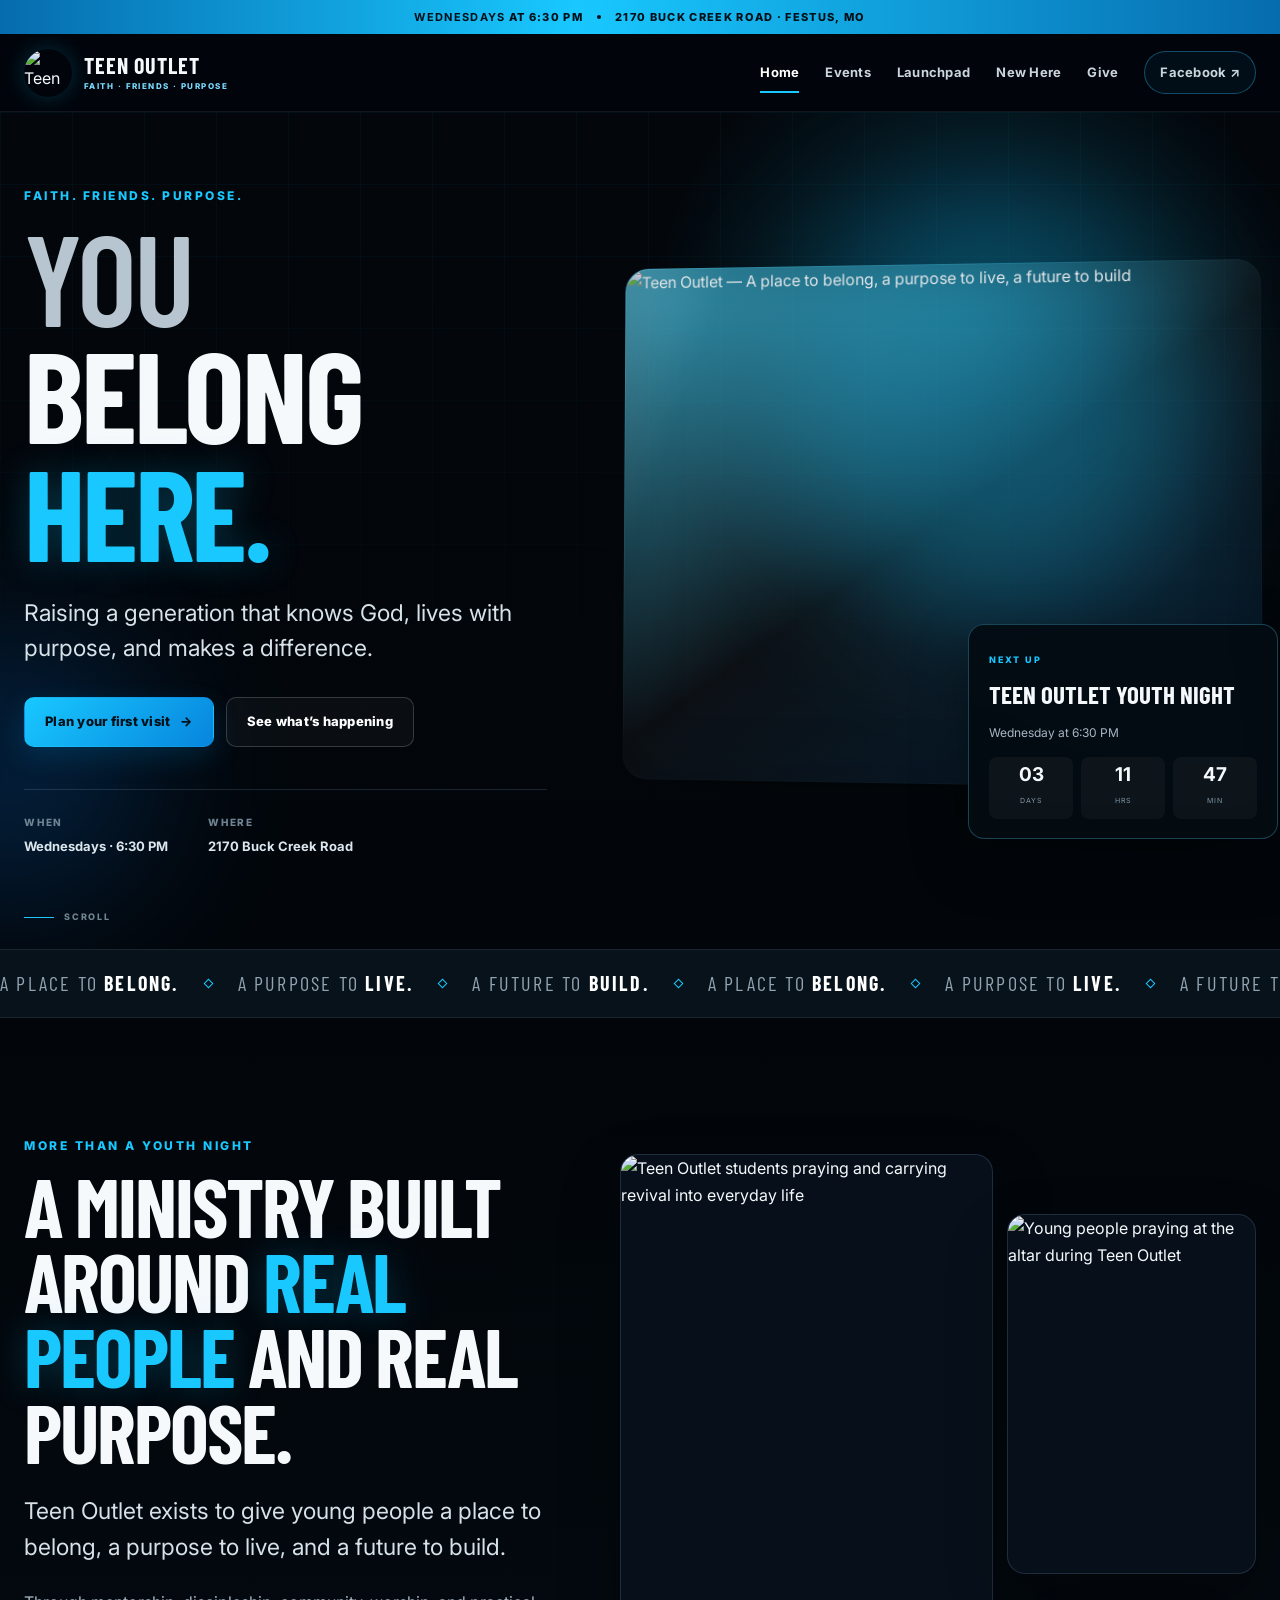
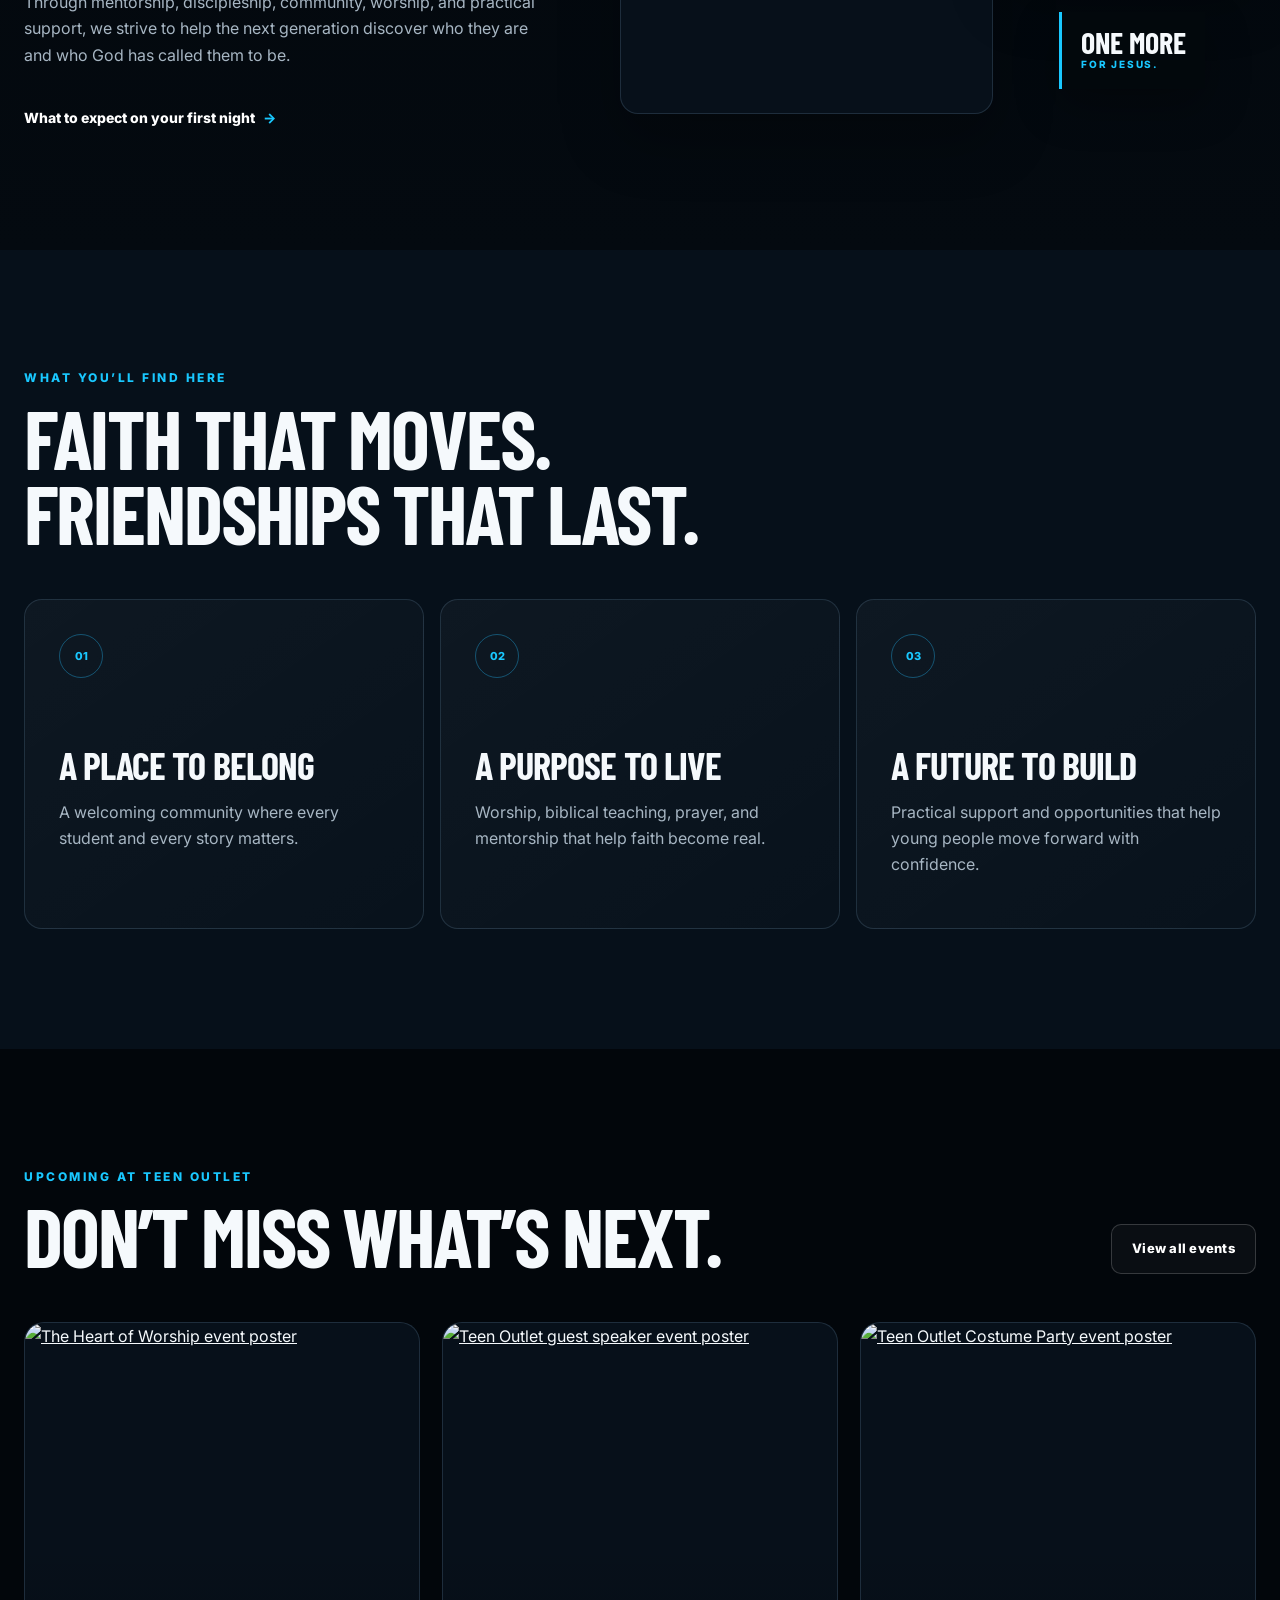
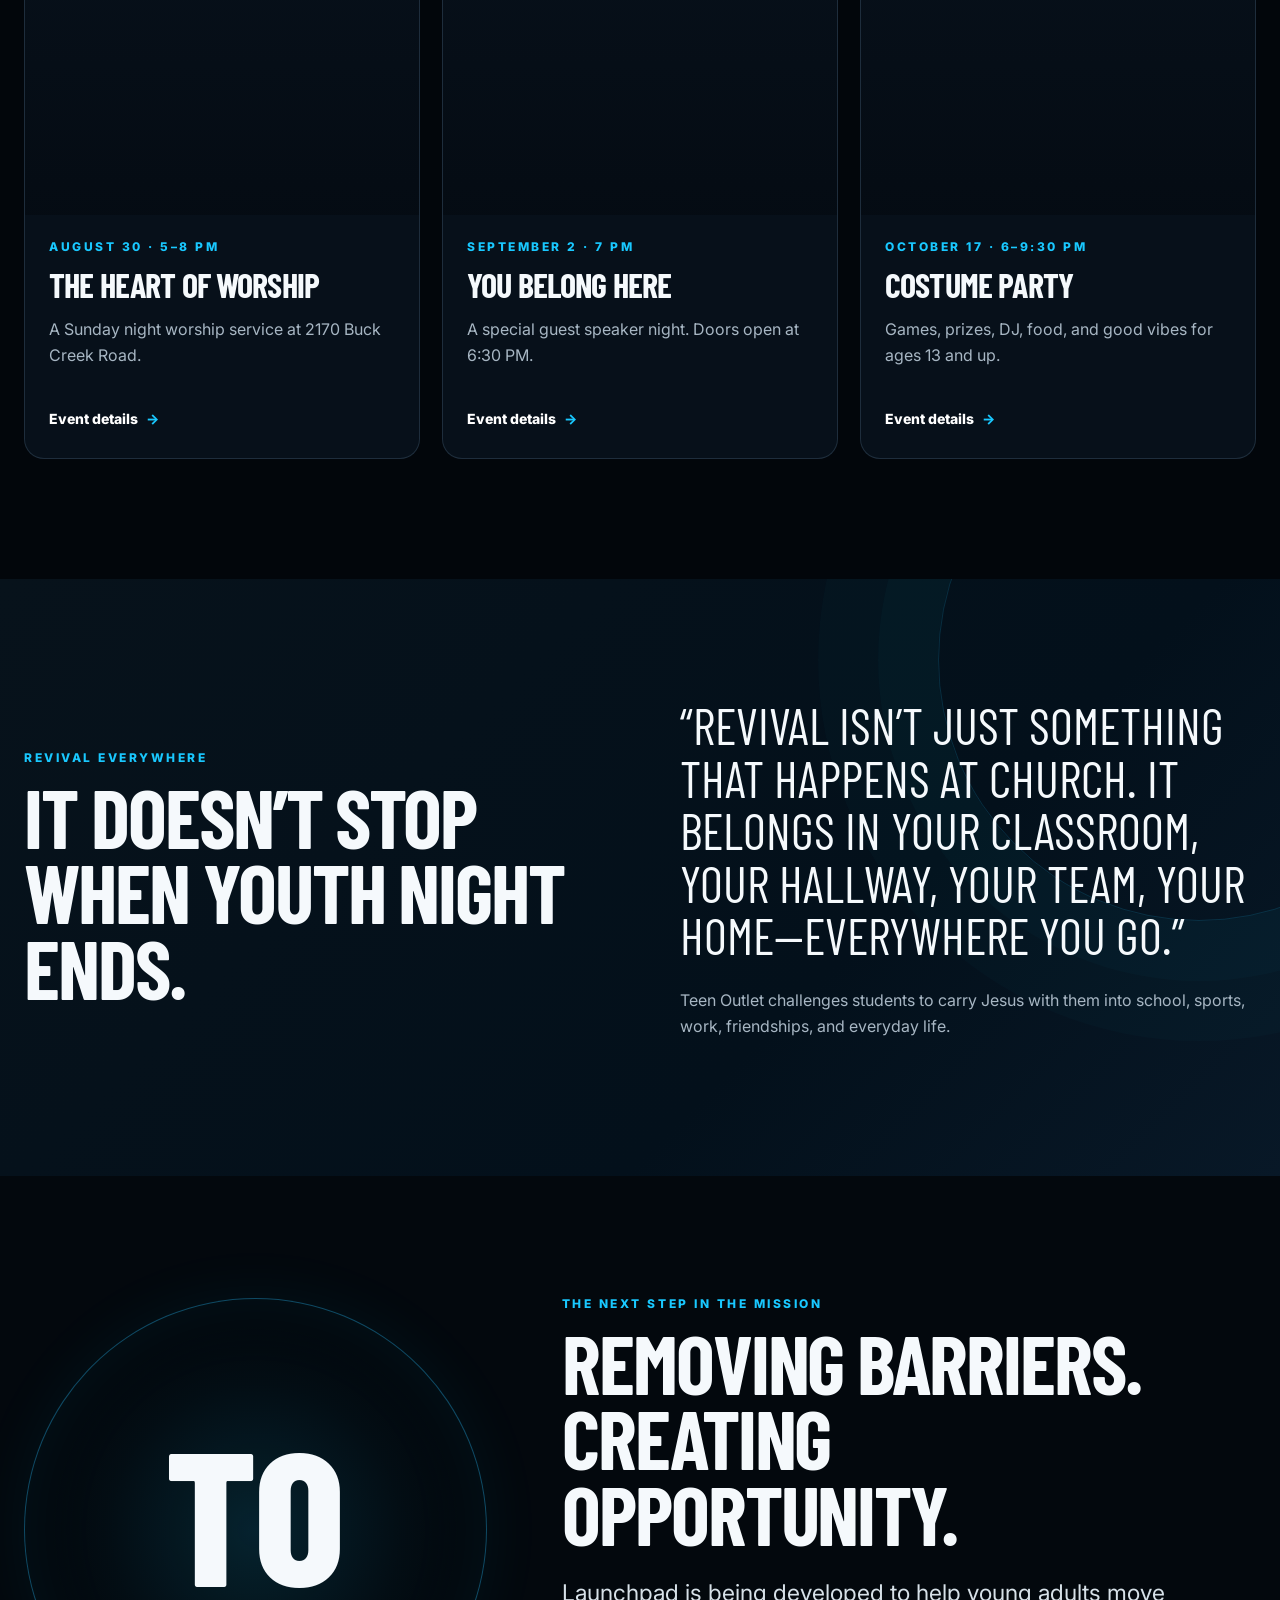
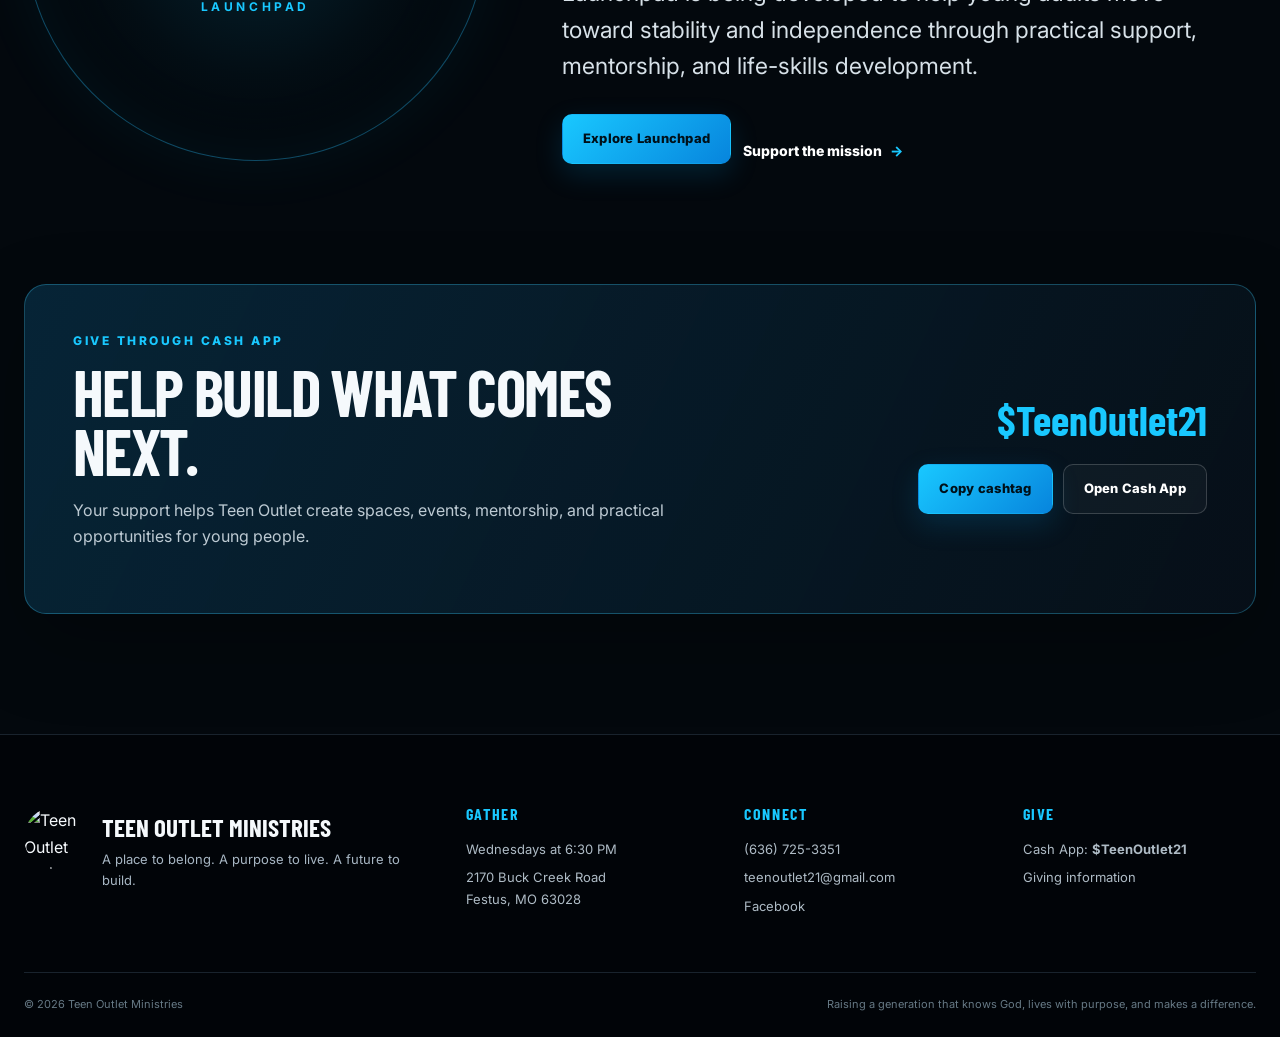
==== index.html @ 56e49ce0 "Add files via upload" ====
<!doctype html>
<html lang="en" class="no-js">
<head>
  <meta charset="utf-8">
  <meta name="viewport" content="width=device-width, initial-scale=1">
  <meta name="theme-color" content="#02060b">
  <meta name="color-scheme" content="dark">
  <meta name="description" content="Teen Outlet Ministries in Festus, Missouri. A place to belong, a purpose to live, and a future to build.">
  <title>Teen Outlet Ministries | Faith. Friends. Purpose.</title>
  <link rel="icon" type="image/png" sizes="32x32" href="assets/icon-32.png">
  <link rel="manifest" href="site.webmanifest">
  <meta property="og:type" content="website">
  <meta property="og:title" content="Teen Outlet Ministries | Faith. Friends. Purpose.">
  <meta property="og:description" content="Teen Outlet Ministries in Festus, Missouri. A place to belong, a purpose to live, and a future to build.">
  <meta property="og:image" content="assets/teen-outlet-brand-banner.jpeg">
  
  <link rel="preconnect" href="https://fonts.googleapis.com">
  <link rel="preconnect" href="https://fonts.gstatic.com" crossorigin>
  <link href="https://fonts.googleapis.com/css2?family=Barlow+Condensed:wght@600;700;800;900&family=Inter:wght@400;500;600;700;800&display=swap" rel="stylesheet">

  <link rel="stylesheet" href="styles.css">
  <script>document.documentElement.classList.remove('no-js');</script>
</head>
<body class="page-home">

<div class="site-loader" aria-hidden="true">
  <div class="loader-mark"><img src="assets/teen-outlet-logo.jpeg" alt=""></div>
  <span>POWERING ON</span>
</div>
<a class="skip-link" href="#main-content">Skip to content</a>
<div class="announcement-bar">
  <div class="announcement-inner">
    <span><strong>WEDNESDAYS</strong> AT 6:30 PM</span>
    <span class="announcement-dot"></span>
    <a href="https://www.google.com/maps/search/?api=1&query=2170+Buck+Creek+Road+Festus+MO+63028" target="_blank" rel="noopener">2170 BUCK CREEK ROAD · FESTUS, MO</a>
  </div>
</div>
<header class="site-header" data-header>
  <a class="brand" href="index.html" aria-label="Teen Outlet home">
    <img src="assets/teen-outlet-logo.jpeg" alt="Teen Outlet TO power-button logo">
    <span class="brand-copy"><strong>TEEN OUTLET</strong><small>FAITH · FRIENDS · PURPOSE</small></span>
  </a>
  <button class="menu-toggle" type="button" aria-expanded="false" aria-controls="site-nav" aria-label="Open menu">
    <span></span><span></span><span></span>
  </button>
  <nav class="site-nav" id="site-nav" aria-label="Primary navigation">
    <a href="index.html" class="active">Home</a><a href="events.html">Events</a><a href="launchpad.html">Launchpad</a><a href="new-here.html">New Here</a><a href="give.html">Give</a>
    <a class="nav-button" href="https://www.facebook.com/profile.php?id=61590344560767" target="_blank" rel="noopener">Facebook <span aria-hidden="true">↗</span></a>
  </nav>
</header>

<main id="main-content">
  <section class="hero hero-home">
    <div class="hero-grid" aria-hidden="true"></div>
    <div class="hero-glow hero-glow-one" aria-hidden="true"></div>
    <div class="hero-glow hero-glow-two" aria-hidden="true"></div>
    <div class="hero-inner container">
      <div class="hero-copy reveal">
        <p class="kicker">FAITH. FRIENDS. PURPOSE.</p>
        <h1><span>YOU</span> BELONG<br><em>HERE.</em></h1>
        <p class="hero-lead">Raising a generation that knows God, lives with purpose, and makes a difference.</p>
        <div class="hero-actions">
          <a class="button button-primary" href="new-here.html">Plan your first visit <span aria-hidden="true">→</span></a>
          <a class="button button-secondary" href="events.html">See what’s happening</a>
        </div>
        <div class="hero-meta">
          <div><span>WHEN</span><strong>Wednesdays · 6:30 PM</strong></div>
          <div><span>WHERE</span><strong>2170 Buck Creek Road</strong></div>
        </div>
      </div>
      <div class="hero-visual reveal reveal-delay-1">
        <div class="hero-poster-wrap">
          <img class="hero-poster" src="assets/teen-outlet-brand-banner.jpeg" alt="Teen Outlet — A place to belong, a purpose to live, a future to build">
          <div class="hero-poster-shine" aria-hidden="true"></div>
        </div>
        <aside class="next-card" data-next-event-card>
          <span class="next-label">NEXT UP</span>
          <strong data-next-event-name>Teen Outlet Youth Night</strong>
          <span data-next-event-date>Wednesday at 6:30 PM</span>
          <div class="countdown" aria-label="Countdown to the next event">
            <div><strong data-countdown-days>00</strong><span>DAYS</span></div>
            <div><strong data-countdown-hours>00</strong><span>HRS</span></div>
            <div><strong data-countdown-minutes>00</strong><span>MIN</span></div>
          </div>
        </aside>
      </div>
    </div>
    <a class="hero-scroll" href="#mission" aria-label="Scroll to the Teen Outlet mission"><span></span>SCROLL</a>
  </section>

  <section class="brand-marquee" aria-label="Teen Outlet vision statement">
    <div class="marquee-track">
      <span>A PLACE TO <strong>BELONG.</strong></span><i></i>
      <span>A PURPOSE TO <strong>LIVE.</strong></span><i></i>
      <span>A FUTURE TO <strong>BUILD.</strong></span><i></i>
      <span>A PLACE TO <strong>BELONG.</strong></span><i></i>
      <span>A PURPOSE TO <strong>LIVE.</strong></span><i></i>
      <span>A FUTURE TO <strong>BUILD.</strong></span><i></i>
    </div>
  </section>

  <section class="section mission-section" id="mission">
    <div class="container mission-grid">
      <div class="section-copy reveal">
        <p class="kicker">MORE THAN A YOUTH NIGHT</p>
        <h2>A ministry built around <em>real people</em> and real purpose.</h2>
        <p class="lead">Teen Outlet exists to give young people a place to belong, a purpose to live, and a future to build.</p>
        <p>Through mentorship, discipleship, community, worship, and practical support, we strive to help the next generation discover who they are and who God has called them to be.</p>
        <a class="text-link" href="new-here.html">What to expect on your first night <span aria-hidden="true">→</span></a>
      </div>
      <div class="mission-media reveal reveal-delay-1">
        <div class="media-card media-card-large"><img src="assets/revival-everywhere.jpg" alt="Teen Outlet students praying and carrying revival into everyday life" loading="lazy"></div>
        <div class="media-card media-card-small"><img src="assets/altar-prayer.jpg" alt="Young people praying at the altar during Teen Outlet" loading="lazy"></div>
        <div class="mission-badge"><strong>ONE MORE</strong><span>FOR JESUS.</span></div>
      </div>
    </div>
  </section>

  <section class="section experience-section">
    <div class="container">
      <div class="section-heading reveal">
        <p class="kicker">WHAT YOU’LL FIND HERE</p>
        <h2>Faith that moves.<br>Friendships that last.</h2>
      </div>
      <div class="experience-grid">
        <article class="feature-card reveal">
          <span class="feature-number">01</span>
          <h3>A place to belong</h3>
          <p>A welcoming community where every student and every story matters.</p>
        </article>
        <article class="feature-card reveal reveal-delay-1">
          <span class="feature-number">02</span>
          <h3>A purpose to live</h3>
          <p>Worship, biblical teaching, prayer, and mentorship that help faith become real.</p>
        </article>
        <article class="feature-card reveal reveal-delay-2">
          <span class="feature-number">03</span>
          <h3>A future to build</h3>
          <p>Practical support and opportunities that help young people move forward with confidence.</p>
        </article>
      </div>
    </div>
  </section>

  <section class="section events-preview-section">
    <div class="container">
      <div class="section-heading section-heading-row reveal">
        <div><p class="kicker">UPCOMING AT TEEN OUTLET</p><h2>Don’t miss what’s next.</h2></div>
        <a class="button button-secondary" href="events.html">View all events</a>
      </div>
      <div class="event-preview-grid">
        <article class="event-tile reveal">
          <a class="event-image" href="events.html#heart-of-worship"><img src="assets/event-heart-of-worship.jpg" alt="The Heart of Worship event poster" loading="lazy"><span class="event-image-overlay"></span></a>
          <div class="event-tile-copy"><p class="kicker">AUGUST 30 · 5–8 PM</p><h3>The Heart of Worship</h3><p>A Sunday night worship service at 2170 Buck Creek Road.</p><a class="text-link" href="events.html#heart-of-worship">Event details <span>→</span></a></div>
        </article>
        <article class="event-tile reveal reveal-delay-1">
          <a class="event-image" href="events.html#guest-speaker-night"><img src="assets/event-guest-speaker.jpg" alt="Teen Outlet guest speaker event poster" loading="lazy"><span class="event-image-overlay"></span></a>
          <div class="event-tile-copy"><p class="kicker">SEPTEMBER 2 · 7 PM</p><h3>You Belong Here</h3><p>A special guest speaker night. Doors open at 6:30 PM.</p><a class="text-link" href="events.html#guest-speaker-night">Event details <span>→</span></a></div>
        </article>
        <article class="event-tile reveal reveal-delay-2">
          <a class="event-image" href="events.html#costume-party"><img src="assets/event-costume-party.jpg" alt="Teen Outlet Costume Party event poster" loading="lazy"><span class="event-image-overlay"></span></a>
          <div class="event-tile-copy"><p class="kicker">OCTOBER 17 · 6–9:30 PM</p><h3>Costume Party</h3><p>Games, prizes, DJ, food, and good vibes for ages 13 and up.</p><a class="text-link" href="events.html#costume-party">Event details <span>→</span></a></div>
        </article>
      </div>
    </div>
  </section>

  <section class="section revival-section">
    <div class="container revival-grid">
      <div class="revival-title reveal"><p class="kicker">REVIVAL EVERYWHERE</p><h2>It doesn’t stop when youth night ends.</h2></div>
      <div class="revival-copy reveal reveal-delay-1">
        <blockquote>“Revival isn’t just something that happens at church. It belongs in your classroom, your hallway, your team, your home—everywhere you go.”</blockquote>
        <p>Teen Outlet challenges students to carry Jesus with them into school, sports, work, friendships, and everyday life.</p>
      </div>
    </div>
  </section>

  <section class="section launchpad-preview">
    <div class="container launchpad-preview-grid">
      <div class="launchpad-mark reveal"><span>TO</span><strong>LAUNCHPAD</strong></div>
      <div class="section-copy reveal reveal-delay-1">
        <p class="kicker">THE NEXT STEP IN THE MISSION</p>
        <h2>Removing barriers.<br>Creating opportunity.</h2>
        <p class="lead">Launchpad is being developed to help young adults move toward stability and independence through practical support, mentorship, and life-skills development.</p>
        <div class="inline-actions"><a class="button button-primary" href="launchpad.html">Explore Launchpad</a><a class="text-link" href="give.html">Support the mission <span>→</span></a></div>
      </div>
    </div>
  </section>

  <section class="section give-callout-section">
    <div class="container give-callout reveal">
      <div><p class="kicker">GIVE THROUGH CASH APP</p><h2>Help build what comes next.</h2><p>Your support helps Teen Outlet create spaces, events, mentorship, and practical opportunities for young people.</p></div>
      <div class="give-callout-action"><strong>$TeenOutlet21</strong><button class="button button-primary" type="button" data-copy-cashtag>Copy cashtag</button><a class="button button-secondary" href="https://cash.app/$TeenOutlet21" target="_blank" rel="noopener">Open Cash App</a></div>
    </div>
  </section>
</main>

<footer class="site-footer">
  <div class="footer-grid">
    <div class="footer-brand">
      <img src="assets/teen-outlet-logo.jpeg" alt="Teen Outlet TO logo">
      <div><strong>Teen Outlet Ministries</strong><span>A place to belong. A purpose to live. A future to build.</span></div>
    </div>
    <div class="footer-column">
      <h2>Gather</h2>
      <p>Wednesdays at 6:30 PM</p>
      <a href="https://www.google.com/maps/search/?api=1&query=2170+Buck+Creek+Road+Festus+MO+63028" target="_blank" rel="noopener">2170 Buck Creek Road<br>Festus, MO 63028</a>
    </div>
    <div class="footer-column">
      <h2>Connect</h2>
      <a href="tel:+16367253351">(636) 725-3351</a>
      <a href="mailto:teenoutlet21@gmail.com">teenoutlet21@gmail.com</a>
      <a href="https://www.facebook.com/profile.php?id=61590344560767" target="_blank" rel="noopener">Facebook</a>
    </div>
    <div class="footer-column">
      <h2>Give</h2>
      <a href="https://cash.app/$TeenOutlet21" target="_blank" rel="noopener">Cash App: <strong>$TeenOutlet21</strong></a>
      <a href="give.html">Giving information</a>
    </div>
  </div>
  <div class="footer-bottom">
    <span>© <span data-current-year>2026</span> Teen Outlet Ministries</span>
    <span>Raising a generation that knows God, lives with purpose, and makes a difference.</span>
  </div>
</footer>
<div class="toast" role="status" aria-live="polite" data-toast></div>
<script src="site-config.js"></script>
<script src="app.js"></script>

</body>
</html>
---- styles.css ----
:root{
  --ink:#02060b;
  --ink-2:#050b12;
  --panel:#09121c;
  --panel-2:#0d1823;
  --line:rgba(147,200,232,.16);
  --line-strong:rgba(38,190,255,.36);
  --text:#f5f9fc;
  --muted:#a7b6c3;
  --blue:#19c8ff;
  --blue-deep:#087bd4;
  --blue-soft:#79dcff;
  --orange:#ff6a16;
  --purple:#b75cff;
  --max:1240px;
  --header-height:78px;
  --shadow:0 30px 90px rgba(0,0,0,.38);
}
*{box-sizing:border-box}
.no-js .site-loader{display:none}
html{scroll-behavior:smooth;background:var(--ink)}
body{margin:0;background:var(--ink);color:var(--text);font-family:"Inter",Segoe UI,Arial,sans-serif;line-height:1.65;overflow-x:hidden}
body:before{content:"";position:fixed;inset:0;z-index:-1;pointer-events:none;opacity:.2;background-image:url("data:image/svg+xml,%3Csvg viewBox='0 0 160 160' xmlns='http://www.w3.org/2000/svg'%3E%3Cfilter id='n'%3E%3CfeTurbulence type='fractalNoise' baseFrequency='.86' numOctaves='3' stitchTiles='stitch'/%3E%3C/filter%3E%3Crect width='100%25' height='100%25' filter='url(%23n)' opacity='.12'/%3E%3C/svg%3E")}
img{display:block;max-width:100%}
a{color:inherit}
button,input,textarea,select{font:inherit}
::selection{background:var(--blue);color:#001018}
.container{width:min(calc(100% - 48px),var(--max));margin-inline:auto}
.skip-link{position:fixed;top:-80px;left:16px;z-index:1000;padding:12px 18px;border-radius:0 0 10px 10px;background:white;color:black;transition:.2s}
.skip-link:focus{top:0}
.site-loader{position:fixed;inset:0;z-index:9999;display:grid;place-content:center;gap:18px;background:#010408;text-align:center;transition:opacity .55s ease,visibility .55s ease}
.site-loader.is-hidden{opacity:0;visibility:hidden}
.loader-mark{width:110px;height:110px;border-radius:50%;padding:10px;position:relative;animation:loaderPulse 1.5s ease-in-out infinite}
.loader-mark:before{content:"";position:absolute;inset:-8px;border:1px solid rgba(25,200,255,.4);border-radius:50%;box-shadow:0 0 40px rgba(25,200,255,.35)}
.loader-mark img{width:100%;height:100%;object-fit:cover;border-radius:50%}
.site-loader>span{font-size:11px;font-weight:800;letter-spacing:.28em;color:#88dfff}
@keyframes loaderPulse{50%{transform:scale(1.04);filter:brightness(1.18)}}
.announcement-bar{position:relative;z-index:120;height:34px;background:linear-gradient(90deg,#066cae,#19c8ff 45%,#066cae);color:#001018;font-size:11px;font-weight:800;letter-spacing:.12em}
.announcement-inner{width:min(calc(100% - 48px),var(--max));height:100%;margin:auto;display:flex;align-items:center;justify-content:center;gap:14px;white-space:nowrap;overflow:hidden}
.announcement-inner a{text-decoration:none}.announcement-dot{width:4px;height:4px;border-radius:50%;background:#001018}
.site-header{position:sticky;top:0;z-index:110;height:var(--header-height);display:flex;align-items:center;justify-content:space-between;padding:0 max(24px,calc((100vw - var(--max))/2));background:rgba(2,6,11,.82);backdrop-filter:blur(18px) saturate(135%);border-bottom:1px solid rgba(255,255,255,.07);transition:background .25s,box-shadow .25s}
.site-header.is-scrolled{background:rgba(2,6,11,.96);box-shadow:0 14px 40px rgba(0,0,0,.25)}
.brand{display:flex;align-items:center;gap:12px;text-decoration:none;min-width:max-content}
.brand img{width:48px;height:48px;border-radius:50%;object-fit:cover;box-shadow:0 0 22px rgba(25,200,255,.22)}
.brand-copy{display:grid;line-height:1.05}.brand-copy strong{font-family:"Barlow Condensed",Impact,sans-serif;font-size:22px;letter-spacing:.045em}.brand-copy small{margin-top:5px;color:var(--blue-soft);font-size:8px;font-weight:800;letter-spacing:.18em}
.site-nav{display:flex;align-items:center;gap:26px}.site-nav>a{position:relative;text-decoration:none;color:#cbd5dc;font-size:13px;font-weight:700;letter-spacing:.02em}.site-nav>a:not(.nav-button):after{content:"";position:absolute;left:0;right:100%;bottom:-10px;height:2px;background:var(--blue);transition:right .25s}.site-nav>a:hover,.site-nav>a.active{color:white}.site-nav>a:hover:after,.site-nav>a.active:after{right:0}
.nav-button{padding:10px 15px;border:1px solid var(--line-strong);border-radius:999px;background:rgba(25,200,255,.05)}
.menu-toggle{display:none;width:46px;height:42px;border:1px solid var(--line);border-radius:10px;background:rgba(255,255,255,.03);padding:10px;cursor:pointer}.menu-toggle span{display:block;height:2px;margin:5px 0;background:white;transition:.25s}
.hero{position:relative;isolation:isolate;overflow:hidden}.hero-home{min-height:calc(100svh - 112px);display:grid;align-items:center;padding:76px 0 92px;background:radial-gradient(circle at 76% 26%,rgba(24,199,255,.16),transparent 28%),linear-gradient(180deg,#03070c 0%,#02060b 100%)}
.hero-grid,.page-hero-grid{position:absolute;inset:0;z-index:-3;background-image:linear-gradient(rgba(25,200,255,.045) 1px,transparent 1px),linear-gradient(90deg,rgba(25,200,255,.045) 1px,transparent 1px);background-size:72px 72px;mask-image:linear-gradient(to bottom,black,transparent 88%)}
.hero-glow{position:absolute;z-index:-2;border-radius:50%;filter:blur(70px);opacity:.34}.hero-glow-one{width:420px;height:420px;right:6%;top:10%;background:#0db7ef}.hero-glow-two{width:280px;height:280px;left:-10%;bottom:5%;background:#074e93}
.hero-inner{display:grid;grid-template-columns:minmax(0,.9fr) minmax(440px,1.1fr);gap:70px;align-items:center}
.kicker{margin:0 0 14px;color:var(--blue);font-size:12px;line-height:1.3;font-weight:800;letter-spacing:.21em;text-transform:uppercase}
h1,h2,h3{font-family:"Barlow Condensed",Impact,sans-serif;text-transform:uppercase;line-height:.92;margin-top:0;letter-spacing:-.025em}
h1{font-size:clamp(76px,10vw,144px);margin-bottom:25px}h1 span{font-weight:600;color:#b7c5d0}h1 em,h2 em{font-style:normal;color:var(--blue);text-shadow:0 0 35px rgba(25,200,255,.25)}
h2{font-size:clamp(50px,6.4vw,88px);margin-bottom:24px}h3{font-size:clamp(26px,3vw,38px);margin-bottom:12px}
.hero-lead{max-width:650px;margin:0;color:#d7e2e9;font-size:clamp(18px,2vw,23px);line-height:1.55}.hero-actions,.inline-actions{display:flex;align-items:center;gap:12px;flex-wrap:wrap;margin-top:30px}
.button{display:inline-flex;align-items:center;justify-content:center;gap:10px;min-height:50px;padding:0 20px;border-radius:10px;border:1px solid transparent;text-decoration:none;font-size:13px;font-weight:800;letter-spacing:.02em;cursor:pointer;transition:transform .2s,border-color .2s,background .2s,box-shadow .2s}.button:hover{transform:translateY(-2px)}.button-primary{background:linear-gradient(135deg,var(--blue),#0785dd);color:#001019;box-shadow:0 10px 28px rgba(0,151,224,.18)}.button-primary:hover{box-shadow:0 14px 34px rgba(0,180,244,.28)}.button-secondary{border-color:rgba(255,255,255,.18);background:rgba(255,255,255,.035);color:white}.button-secondary:hover{border-color:var(--blue);background:rgba(25,200,255,.06)}.button-light{background:white;color:#04101a}.text-link{display:inline-flex;gap:8px;align-items:center;margin-top:22px;text-decoration:none;color:white;font-size:14px;font-weight:800}.text-link span{color:var(--blue);transition:transform .2s}.text-link:hover span{transform:translateX(4px)}
.hero-meta{display:flex;gap:40px;margin-top:42px;padding-top:24px;border-top:1px solid var(--line)}.hero-meta div{display:grid;gap:5px}.hero-meta span{font-size:10px;font-weight:800;letter-spacing:.18em;color:#6f8392}.hero-meta strong{font-size:13px;color:#dce6ed}
.hero-visual{position:relative}.hero-poster-wrap{position:relative;padding:1px;border-radius:24px;background:linear-gradient(145deg,rgba(71,216,255,.7),rgba(255,255,255,.04),rgba(20,134,220,.2));box-shadow:var(--shadow);overflow:hidden;transform:perspective(1100px) rotateY(-4deg) rotateX(1deg)}.hero-poster-wrap:before{content:"";position:absolute;inset:1px;z-index:1;border-radius:23px;box-shadow:inset 0 0 60px rgba(0,0,0,.25);pointer-events:none}.hero-poster{width:100%;aspect-ratio:1.23/1;object-fit:cover;border-radius:23px}.hero-poster-shine{position:absolute;z-index:2;top:-30%;left:-35%;width:35%;height:170%;transform:rotate(20deg);background:linear-gradient(90deg,transparent,rgba(255,255,255,.12),transparent);animation:shine 6.5s ease-in-out infinite}@keyframes shine{0%,35%{left:-35%}70%,100%{left:120%}}
.next-card{position:absolute;right:-22px;bottom:-56px;width:min(310px,75%);padding:19px 20px;border:1px solid rgba(81,215,255,.28);border-radius:16px;background:rgba(4,11,18,.93);backdrop-filter:blur(18px);box-shadow:0 20px 55px rgba(0,0,0,.38)}.next-card>strong{display:block;margin:4px 0 2px;font-family:"Barlow Condensed";font-size:25px;text-transform:uppercase}.next-card>span:not(.next-label){font-size:12px;color:var(--muted)}.next-label{font-size:9px;font-weight:800;letter-spacing:.2em;color:var(--blue)}.countdown{display:grid;grid-template-columns:repeat(3,1fr);gap:8px;margin-top:13px}.countdown div{padding:8px 5px;border-radius:8px;background:rgba(255,255,255,.04);text-align:center}.countdown strong{display:block;font-size:19px;line-height:1}.countdown span{font-size:7px;letter-spacing:.12em;color:#7e94a3}
.hero-scroll{position:absolute;bottom:24px;left:max(24px,calc((100vw - var(--max))/2));display:flex;align-items:center;gap:10px;text-decoration:none;color:#708491;font-size:9px;font-weight:800;letter-spacing:.2em}.hero-scroll span{width:30px;height:1px;background:var(--blue);animation:scrollLine 1.8s ease-in-out infinite}@keyframes scrollLine{50%{width:48px}}
.brand-marquee{overflow:hidden;border-block:1px solid rgba(255,255,255,.08);background:#07121b}.marquee-track{display:flex;width:max-content;align-items:center;gap:26px;padding:17px 0;animation:marquee 28s linear infinite}.marquee-track span{font-family:"Barlow Condensed";font-size:20px;letter-spacing:.11em;color:#91a3b1}.marquee-track strong{color:white}.marquee-track i{width:7px;height:7px;border:1px solid var(--blue);transform:rotate(45deg)}@keyframes marquee{to{transform:translateX(-50%)}}
.section{position:relative;padding:120px 0}.section-copy{max-width:650px}.section-copy>p:not(.kicker),.section-heading>p:not(.kicker){color:var(--muted)}.lead{font-size:clamp(18px,2vw,23px);line-height:1.58;color:#d7e1e8!important}.section-heading{max-width:760px;margin-bottom:48px}.section-heading-row{max-width:none;display:flex;align-items:end;justify-content:space-between;gap:28px}.section-heading-row h2{margin-bottom:0}
.mission-section{background:linear-gradient(180deg,#02060b,#040a10)}.mission-grid{display:grid;grid-template-columns:.9fr 1.1fr;gap:75px;align-items:center}.mission-media{position:relative;display:grid;grid-template-columns:1.2fr .8fr;gap:14px;min-height:560px}.media-card{overflow:hidden;border:1px solid var(--line);border-radius:18px;background:#07101a;box-shadow:0 25px 60px rgba(0,0,0,.28)}.media-card img{width:100%;height:100%;object-fit:cover}.media-card-large{grid-row:1/3}.media-card-small{margin-top:60px;height:360px}.mission-badge{position:absolute;right:8%;bottom:25px;display:grid;padding:17px 19px;border-left:3px solid var(--blue);background:rgba(3,8,13,.9);box-shadow:0 16px 45px rgba(0,0,0,.3)}.mission-badge strong{font-family:"Barlow Condensed";font-size:30px;line-height:.9}.mission-badge span{font-size:10px;font-weight:800;letter-spacing:.18em;color:var(--blue)}
.experience-section{background:#06101a}.experience-grid{display:grid;grid-template-columns:repeat(3,1fr);gap:16px}.feature-card{min-height:310px;padding:34px;border:1px solid var(--line);border-radius:18px;background:linear-gradient(145deg,rgba(255,255,255,.035),rgba(255,255,255,.012));transition:transform .25s,border-color .25s,background .25s}.feature-card:hover{transform:translateY(-7px);border-color:var(--line-strong);background:linear-gradient(145deg,rgba(25,200,255,.08),rgba(255,255,255,.015))}.feature-number{display:inline-grid;place-items:center;width:44px;height:44px;margin-bottom:70px;border:1px solid var(--line-strong);border-radius:50%;color:var(--blue);font-size:11px;font-weight:800}.feature-card p{color:var(--muted)}
.events-preview-section{background:var(--ink)}.event-preview-grid{display:grid;grid-template-columns:repeat(3,1fr);gap:22px}.event-tile{overflow:hidden;border:1px solid var(--line);border-radius:20px;background:#07101a}.event-image{position:relative;display:block;aspect-ratio:4/5;overflow:hidden}.event-image img{width:100%;height:100%;object-fit:cover;transition:transform .6s ease}.event-image-overlay{position:absolute;inset:0;background:linear-gradient(to top,rgba(2,6,11,.45),transparent 55%)}.event-tile:hover .event-image img{transform:scale(1.035)}.event-tile-copy{padding:24px 24px 27px}.event-tile-copy h3{font-size:34px}.event-tile-copy>p:not(.kicker){color:var(--muted)}
.revival-section{overflow:hidden;background:linear-gradient(135deg,#07121b,#03101b 65%,#081827)}.revival-section:after{content:"";position:absolute;width:520px;height:520px;right:-180px;top:-180px;border:1px solid rgba(25,200,255,.16);border-radius:50%;box-shadow:0 0 0 60px rgba(25,200,255,.025),0 0 0 120px rgba(25,200,255,.018)}.revival-grid{position:relative;z-index:1;display:grid;grid-template-columns:1fr 1fr;gap:80px;align-items:center}.revival-title h2{margin:0}.revival-copy blockquote{margin:0 0 25px;font-family:"Barlow Condensed";font-size:clamp(30px,4vw,50px);line-height:1.05;text-transform:uppercase}.revival-copy p{color:var(--muted)}
.launchpad-preview{background:#03080d}.launchpad-preview-grid{display:grid;grid-template-columns:.8fr 1.2fr;gap:75px;align-items:center}.launchpad-mark{aspect-ratio:1;display:grid;place-content:center;text-align:center;border:1px solid var(--line-strong);border-radius:50%;background:radial-gradient(circle,rgba(25,200,255,.14),rgba(25,200,255,.03) 45%,transparent 66%);box-shadow:inset 0 0 80px rgba(25,200,255,.06),0 0 65px rgba(25,200,255,.06)}.launchpad-mark span{font-family:"Barlow Condensed";font-size:clamp(90px,15vw,190px);font-weight:800;line-height:.72}.launchpad-mark strong{margin-top:18px;font-size:12px;letter-spacing:.3em;color:var(--blue)}
.give-callout-section{padding-top:0;background:#03080d}.give-callout{display:grid;grid-template-columns:1.2fr .8fr;gap:40px;align-items:center;padding:48px;border:1px solid rgba(60,209,255,.3);border-radius:22px;background:linear-gradient(115deg,rgba(12,76,112,.42),rgba(7,16,25,.92));box-shadow:0 30px 80px rgba(0,0,0,.25)}.give-callout h2{font-size:clamp(45px,5vw,72px);margin-bottom:15px}.give-callout p:not(.kicker){color:#bdcad3}.give-callout-action{display:flex;flex-wrap:wrap;justify-content:flex-end;gap:10px}.give-callout-action>strong{width:100%;text-align:right;font-family:"Barlow Condensed";font-size:42px;color:var(--blue)}
.site-footer{padding:72px max(24px,calc((100vw - var(--max))/2)) 24px;border-top:1px solid var(--line);background:#010408}.footer-grid{display:grid;grid-template-columns:1.7fr repeat(3,1fr);gap:45px}.footer-brand{display:flex;align-items:flex-start;gap:16px}.footer-brand img{width:62px;height:62px;border-radius:50%}.footer-brand div{display:grid}.footer-brand strong{font-family:"Barlow Condensed";font-size:25px;text-transform:uppercase}.footer-brand span{max-width:300px;color:var(--muted);font-size:13px}.footer-column{display:grid;align-content:start;gap:7px}.footer-column h2{margin:0 0 10px;font-size:16px;letter-spacing:.1em;color:var(--blue)}.footer-column p,.footer-column a{margin:0;color:#aebbc5;text-decoration:none;font-size:13px}.footer-column a:hover{color:white}.footer-bottom{display:flex;justify-content:space-between;gap:25px;margin-top:55px;padding-top:22px;border-top:1px solid var(--line);color:#667985;font-size:11px}
.toast{position:fixed;right:24px;bottom:24px;z-index:500;padding:13px 17px;border:1px solid var(--line-strong);border-radius:10px;background:#07131d;color:white;font-size:13px;box-shadow:0 18px 45px rgba(0,0,0,.4);opacity:0;transform:translateY(15px);pointer-events:none;transition:.25s}.toast.is-visible{opacity:1;transform:none}
.reveal{opacity:0;transform:translateY(28px);transition:opacity .75s ease,transform .75s ease}.reveal.is-visible{opacity:1;transform:none}.reveal-delay-1{transition-delay:.12s}.reveal-delay-2{transition-delay:.24s}
.page-hero{position:relative;overflow:hidden;min-height:570px;display:grid;align-items:end;padding:130px 0 75px;background:radial-gradient(circle at 75% 20%,rgba(25,200,255,.18),transparent 30%),linear-gradient(180deg,#03101a,#02060b)}.page-hero:after{content:"";position:absolute;inset:auto -10% -75% 35%;height:120%;border:1px solid rgba(25,200,255,.12);border-radius:50%;box-shadow:0 0 0 80px rgba(25,200,255,.018),0 0 0 160px rgba(25,200,255,.012)}.page-hero-inner{position:relative;z-index:2}.page-hero h1{margin:0;font-size:clamp(88px,13vw,176px)}.page-hero p:not(.kicker){max-width:650px;font-size:20px;color:#c4d0d8}.page-hero-events{background:radial-gradient(circle at 72% 20%,rgba(173,72,255,.15),transparent 28%),linear-gradient(180deg,#06101a,#02060b)}.page-hero-launchpad{background:radial-gradient(circle at 74% 18%,rgba(25,200,255,.2),transparent 30%),linear-gradient(180deg,#04111b,#02060b)}.page-hero-new{background:radial-gradient(circle at 76% 20%,rgba(25,200,255,.17),transparent 30%),linear-gradient(180deg,#06101a,#02060b)}.page-hero-give{background:radial-gradient(circle at 78% 18%,rgba(0,230,70,.13),transparent 27%),linear-gradient(180deg,#06100d,#02060b)}
.event-list-section{background:#03080d}.event-list{display:grid;gap:110px}.event-detail{display:grid;grid-template-columns:minmax(320px,.8fr) minmax(0,1.2fr);gap:70px;align-items:center;scroll-margin-top:120px}.event-detail-reverse .event-detail-media{order:2}.event-detail-media{overflow:hidden;border:1px solid var(--line);border-radius:22px;background:#0a1118;box-shadow:var(--shadow)}.event-detail-media img{width:100%;height:auto;object-fit:contain}.event-detail-copy .lead{max-width:630px}.event-facts{display:grid;grid-template-columns:repeat(2,minmax(0,1fr));margin:32px 0 0;border-top:1px solid var(--line)}.event-facts div{padding:18px 12px 18px 0;border-bottom:1px solid var(--line)}.event-facts dt{font-size:10px;font-weight:800;letter-spacing:.16em;text-transform:uppercase;color:#668293}.event-facts dd{margin:5px 0 0;color:#e4ebf0;font-size:14px}.weekly-section{background:#07111a}.weekly-card{display:grid;grid-template-columns:auto 1fr auto;gap:45px;align-items:center;padding:48px;border:1px solid var(--line-strong);border-radius:22px;background:linear-gradient(135deg,rgba(25,200,255,.08),rgba(255,255,255,.015))}.weekly-time{display:flex;align-items:end;color:var(--blue)}.weekly-time strong{font-family:"Barlow Condensed";font-size:100px;line-height:.7}.weekly-time span{margin-left:8px;font-size:22px;font-weight:800}.weekly-card h2{font-size:55px;margin-bottom:12px}.weekly-card p{margin:0;color:var(--muted)}.weekly-actions{display:grid;gap:10px}.social-reminder-section{padding:45px 0}.social-reminder{display:flex;justify-content:space-between;align-items:center;gap:25px}.social-reminder p{color:var(--muted)}
.launch-intro-section{background:#03080d}.launch-intro-grid{display:grid;grid-template-columns:1fr 1fr;gap:80px}.pathways-section{background:#07111a}.pathways-grid{display:grid;grid-template-columns:repeat(3,1fr);gap:16px}.pathway-card{min-height:280px;padding:30px;border:1px solid var(--line);border-radius:17px;background:rgba(255,255,255,.02)}.pathway-card>span{display:block;margin-bottom:60px;color:var(--blue);font-size:11px;font-weight:800;letter-spacing:.16em}.pathway-card p{color:var(--muted)}.launch-quote-section{background:#02060b}.launch-quote{max-width:950px;text-align:center}.launch-quote-mark{display:block;color:var(--blue);font-family:serif;font-size:90px;line-height:.5}.launch-quote blockquote{margin:30px 0;font-family:"Barlow Condensed";font-size:clamp(40px,6vw,72px);line-height:1;text-transform:uppercase}.launch-quote p{color:var(--blue);font-size:12px;font-weight:800;letter-spacing:.19em;text-transform:uppercase}.launch-actions-section{background:#03080d}.launch-actions-grid{display:grid;grid-template-columns:1fr 1fr;gap:20px}.action-panel{min-height:430px;padding:45px;border:1px solid var(--line);border-radius:22px;background:#08121b;display:flex;flex-direction:column;align-items:flex-start;justify-content:end}.action-panel p:not(.kicker){color:var(--muted)}.action-panel .button{margin-top:20px}.action-panel-blue{background:linear-gradient(145deg,#0a78bd,#17c4f5);color:#001017}.action-panel-blue .kicker{color:#00283a}.action-panel-blue p:not(.kicker){color:#063345}
.first-visit-section{background:#03080d}.first-visit-grid{display:grid;grid-template-columns:.9fr 1.1fr;gap:80px;align-items:start}.visit-timeline{display:grid}.timeline-item{display:grid;grid-template-columns:64px 1fr;gap:18px;padding:25px 0;border-bottom:1px solid var(--line)}.timeline-item>span{display:grid;place-items:center;width:48px;height:48px;border:1px solid var(--line-strong);border-radius:50%;color:var(--blue);font-size:11px;font-weight:800}.timeline-item h3{font-size:30px;margin-bottom:6px}.timeline-item p{margin:0;color:var(--muted)}.faq-section{background:#07111a}.faq-list{border-top:1px solid var(--line)}.faq-item{border-bottom:1px solid var(--line)}.faq-item summary{display:flex;align-items:center;justify-content:space-between;gap:20px;padding:24px 0;cursor:pointer;list-style:none;font-family:"Barlow Condensed";font-size:27px;text-transform:uppercase}.faq-item summary::-webkit-details-marker{display:none}.faq-item summary span{color:var(--blue);font-family:"Inter";font-size:25px;transition:transform .2s}.faq-item[open] summary span{transform:rotate(45deg)}.faq-item p{max-width:750px;margin:0;padding:0 0 25px;color:var(--muted)}.contact-card-section{background:#03080d}.contact-card{display:grid;grid-template-columns:1.2fr .8fr;gap:50px;align-items:center;padding:48px;border:1px solid var(--line-strong);border-radius:22px;background:linear-gradient(135deg,rgba(25,200,255,.08),rgba(255,255,255,.02))}.contact-card h2{font-size:65px}.contact-card p:not(.kicker){color:var(--muted)}.contact-buttons{display:grid;gap:11px}
.giving-section{background:#03080d}.giving-grid{display:grid;grid-template-columns:1.1fr .9fr;gap:80px;align-items:center}.cashtag-card{display:flex;align-items:center;gap:16px;margin:32px 0;padding:20px;border:1px solid var(--line-strong);border-radius:14px;background:#07131c}.cashtag-card span{font-size:9px;font-weight:800;letter-spacing:.17em;color:#718794}.cashtag-card strong{font-family:"Barlow Condensed";font-size:38px;color:var(--blue)}.cashtag-card button{margin-left:auto;border:0;border-radius:8px;background:rgba(25,200,255,.12);color:white;padding:9px 12px;cursor:pointer}.giving-note{font-size:12px;color:#788b98}.qr-panel{padding:34px;border:1px solid var(--line);border-radius:24px;background:linear-gradient(145deg,#0a151f,#050a10);text-align:center;box-shadow:var(--shadow)}.qr-frame{padding:18px;border-radius:18px;background:white}.qr-frame img{width:100%;border-radius:10px}.qr-panel p{margin:18px 0 0;color:var(--muted);font-size:13px}.impact-section{background:#07111a}.impact-grid{display:grid;grid-template-columns:repeat(3,1fr);gap:16px}.impact-card{min-height:300px;padding:32px;border:1px solid var(--line);border-radius:18px;background:rgba(255,255,255,.02)}.impact-card>span{display:block;margin-bottom:70px;color:var(--blue);font-weight:800}.impact-card p{color:var(--muted)}.giving-contact-section{background:#03080d}.giving-contact{display:flex;align-items:center;justify-content:space-between;gap:40px;padding:45px;border:1px solid var(--line-strong);border-radius:20px}.giving-contact h2{font-size:60px}.giving-contact p:not(.kicker){max-width:750px;color:var(--muted)}
.not-found-main{min-height:80vh;display:grid;place-items:center;padding:90px 24px}.not-found-card{max-width:850px;text-align:center}.not-found-card img{width:150px;height:150px;margin:0 auto 35px;border-radius:50%;box-shadow:0 0 55px rgba(25,200,255,.2)}.not-found-card h1{font-size:clamp(70px,10vw,130px)}
@media (max-width:1050px){
  .site-nav{gap:17px}.hero-inner{grid-template-columns:1fr;gap:65px}.hero-copy{max-width:850px}.hero-visual{max-width:850px}.next-card{right:20px}.mission-grid,.launchpad-preview-grid,.launch-intro-grid,.first-visit-grid,.giving-grid{grid-template-columns:1fr}.mission-media{max-width:850px}.experience-grid,.event-preview-grid,.pathways-grid,.impact-grid{grid-template-columns:repeat(2,1fr)}.event-detail{grid-template-columns:.85fr 1.15fr;gap:45px}.weekly-card{grid-template-columns:auto 1fr}.weekly-actions{grid-column:1/-1;grid-template-columns:repeat(2,1fr)}.give-callout,.contact-card{grid-template-columns:1fr}.give-callout-action{justify-content:flex-start}.give-callout-action>strong{text-align:left}.footer-grid{grid-template-columns:1.5fr 1fr 1fr}.footer-grid>.footer-column:last-child{grid-column:2/4}.launchpad-mark{max-width:600px;margin:auto;width:100%}
}
@media (max-width:780px){
  :root{--header-height:70px}.container{width:min(calc(100% - 32px),var(--max))}.announcement-bar{height:30px}.announcement-inner{justify-content:flex-start;width:calc(100% - 28px);overflow:auto}.announcement-inner::-webkit-scrollbar{display:none}.site-header{padding:0 16px}.brand img{width:43px;height:43px}.brand-copy strong{font-size:20px}.brand-copy small{display:none}.menu-toggle{display:block}.site-nav{position:fixed;top:100px;left:16px;right:16px;display:grid;gap:0;padding:16px;border:1px solid var(--line);border-radius:16px;background:rgba(3,8,13,.98);box-shadow:0 30px 70px rgba(0,0,0,.5);opacity:0;visibility:hidden;transform:translateY(-12px);transition:.25s}.site-nav.is-open{opacity:1;visibility:visible;transform:none}.site-nav>a{padding:14px 10px;border-bottom:1px solid var(--line)}.site-nav>a:after{display:none}.site-nav .nav-button{margin-top:8px;border:1px solid var(--line-strong);text-align:center}.menu-toggle[aria-expanded="true"] span:nth-child(1){transform:translateY(7px) rotate(45deg)}.menu-toggle[aria-expanded="true"] span:nth-child(2){opacity:0}.menu-toggle[aria-expanded="true"] span:nth-child(3){transform:translateY(-7px) rotate(-45deg)}
  .hero-home{min-height:auto;padding:75px 0 105px}.hero-inner{gap:55px}.hero-meta{display:grid;gap:15px}.hero-poster-wrap{transform:none;border-radius:18px}.hero-poster{border-radius:17px}.next-card{right:10px;bottom:-70px;width:calc(100% - 20px)}.hero-scroll{display:none}.section{padding:85px 0}.mission-grid,.revival-grid,.launchpad-preview-grid,.launch-actions-grid,.first-visit-grid,.giving-grid{gap:45px}.mission-media{min-height:470px}.media-card-small{height:300px}.experience-grid,.event-preview-grid,.pathways-grid,.impact-grid,.launch-actions-grid{grid-template-columns:1fr}.feature-card{min-height:260px}.feature-number,.pathway-card>span,.impact-card>span{margin-bottom:45px}.section-heading-row{display:grid;align-items:start}.event-detail,.event-detail-reverse{grid-template-columns:1fr;gap:35px}.event-detail-reverse .event-detail-media{order:0}.event-detail-media{max-width:520px}.event-facts{grid-template-columns:1fr 1fr}.weekly-card{grid-template-columns:1fr;gap:28px}.weekly-time strong{font-size:90px}.weekly-actions{grid-column:auto}.social-reminder,.giving-contact{display:grid}.launch-intro-grid{grid-template-columns:1fr}.page-hero{min-height:500px;padding:105px 0 55px}.footer-grid{grid-template-columns:1fr 1fr}.footer-brand{grid-column:1/-1}.footer-grid>.footer-column:last-child{grid-column:auto}.footer-bottom{display:grid}.give-callout,.contact-card{padding:34px}.giving-contact{padding:35px}.qr-panel{max-width:560px}
}
@media (max-width:520px){
  .hero-home h1{font-size:72px}.hero-actions .button{width:100%}.hero-meta{margin-top:30px}.hero-poster{aspect-ratio:1/1}.next-card{position:relative;right:auto;bottom:auto;width:100%;margin-top:14px}.brand-marquee .marquee-track{padding:14px 0}.mission-media{grid-template-columns:1fr;min-height:auto}.media-card-large{height:420px;grid-row:auto}.media-card-small{height:330px;margin:0}.mission-badge{right:10px;bottom:16px}.section{padding:72px 0}.event-facts{grid-template-columns:1fr}.weekly-actions{grid-template-columns:1fr}.give-callout-action .button{width:100%}.launchpad-mark{border-radius:24px;aspect-ratio:1.1}.page-hero h1{font-size:76px}.footer-grid{grid-template-columns:1fr}.footer-brand{grid-column:auto}.footer-grid>.footer-column:last-child{grid-column:auto}.cashtag-card{align-items:flex-start;flex-wrap:wrap}.cashtag-card strong{width:100%}.cashtag-card button{margin-left:0}.contact-card h2,.giving-contact h2{font-size:50px}
}
@media (prefers-reduced-motion:reduce){*{scroll-behavior:auto!important;animation:none!important;transition-duration:.01ms!important}.reveal{opacity:1;transform:none}.site-loader{display:none}}

@media print{.site-loader,.announcement-bar,.site-header,.hero-scroll{display:none!important}.reveal{opacity:1!important;transform:none!important}.hero-home{min-height:auto}.section{break-inside:avoid}}
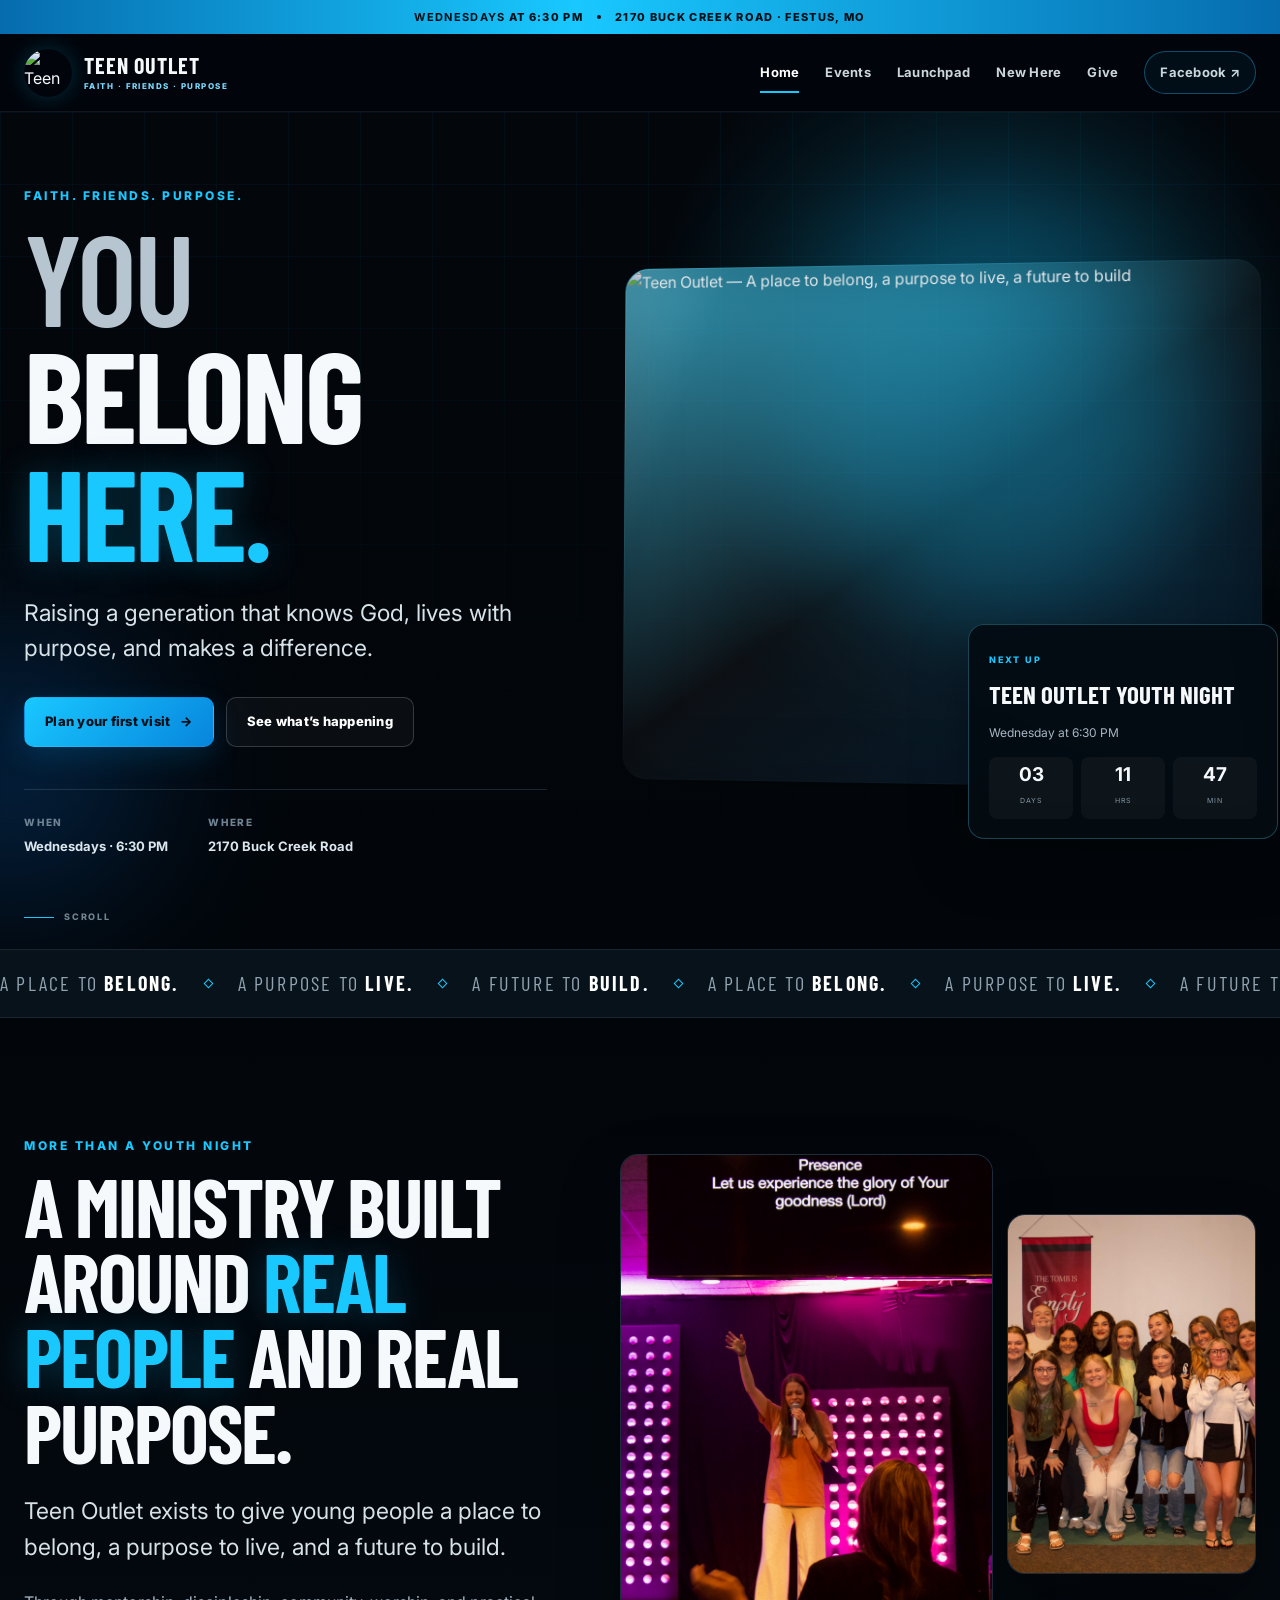
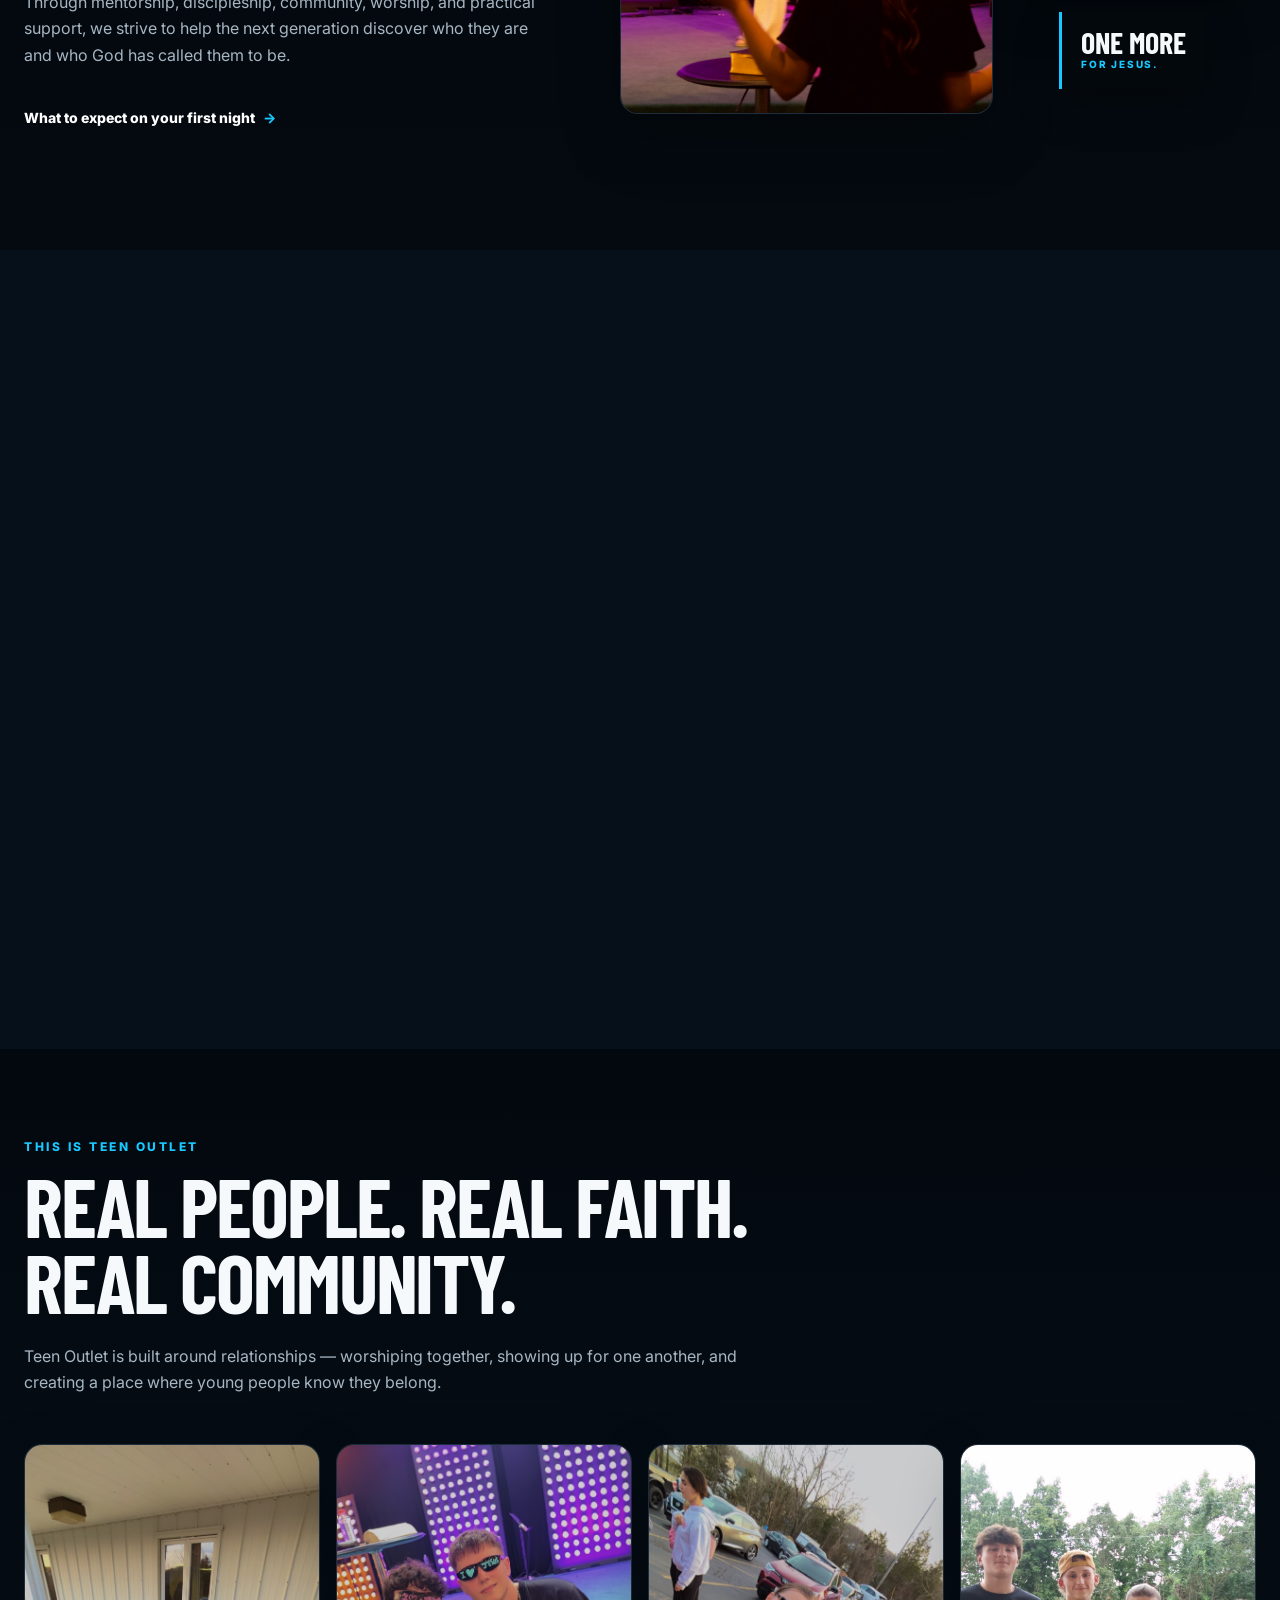
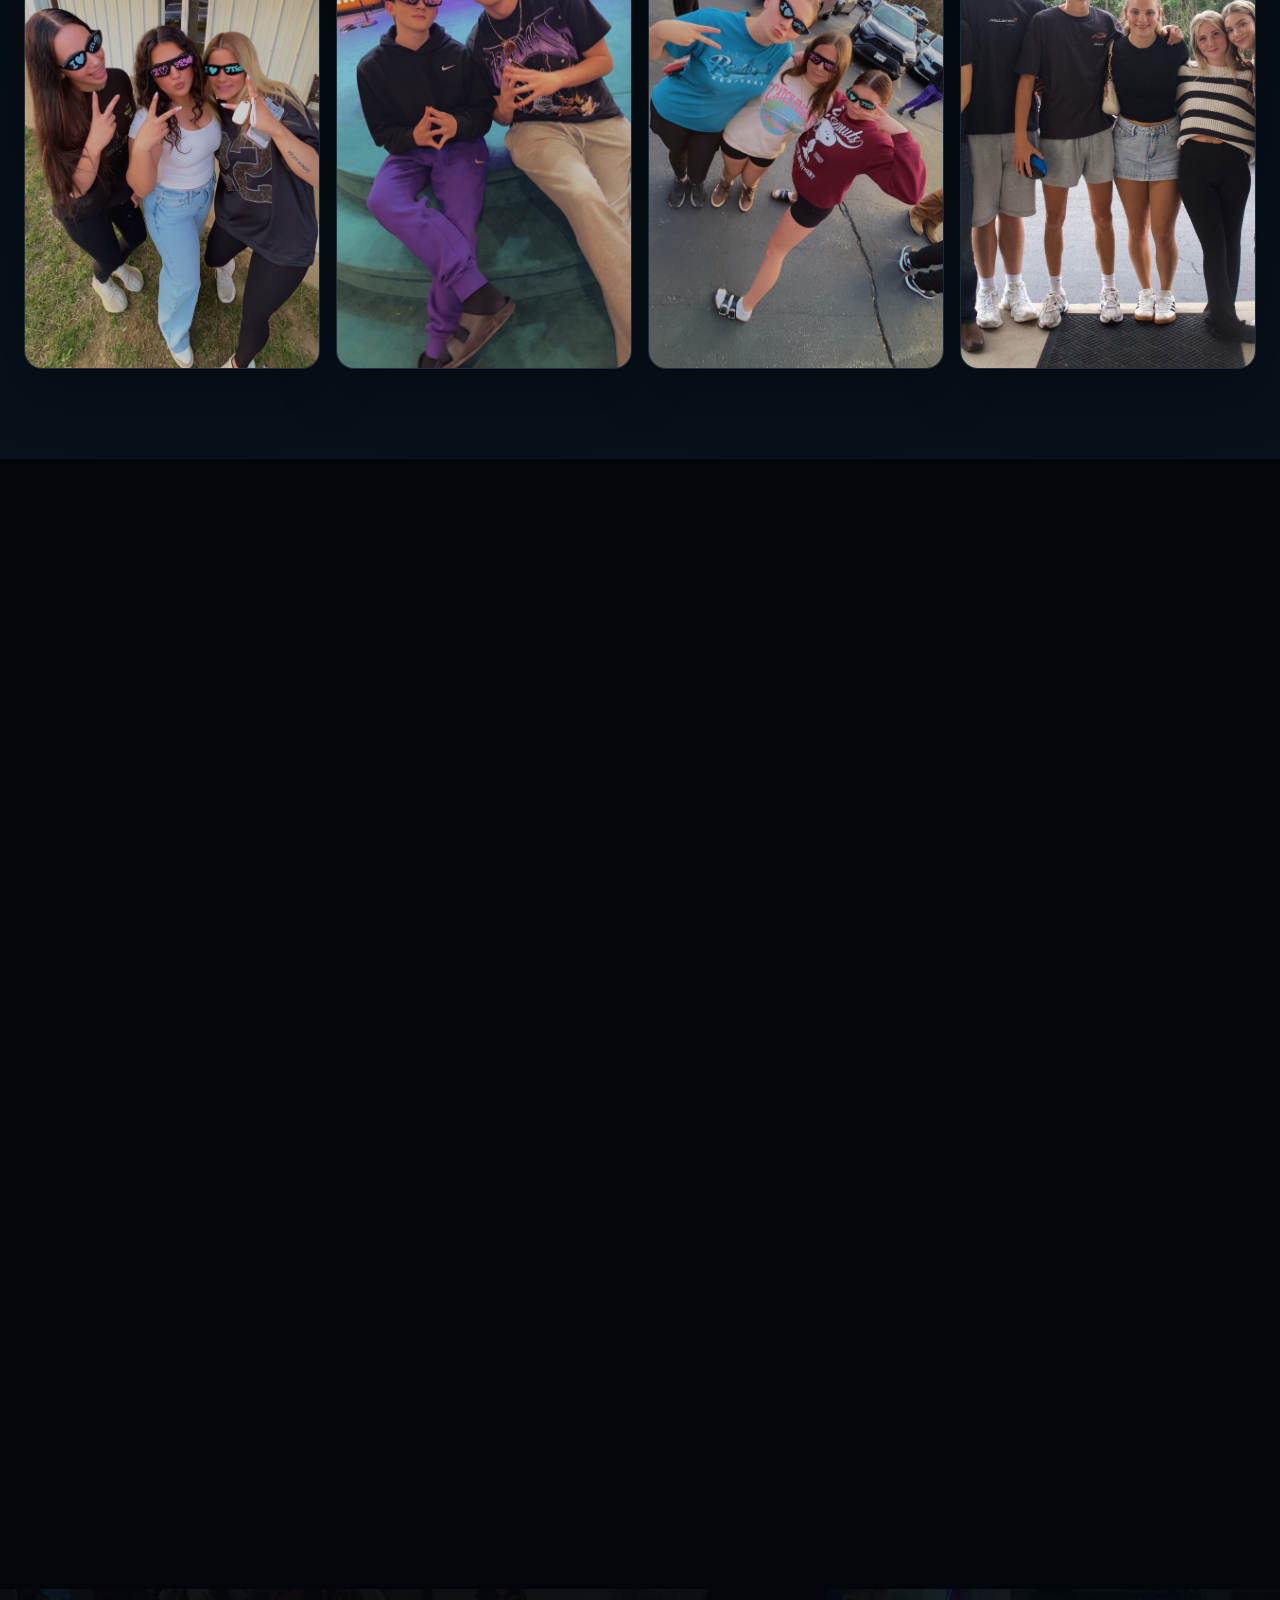
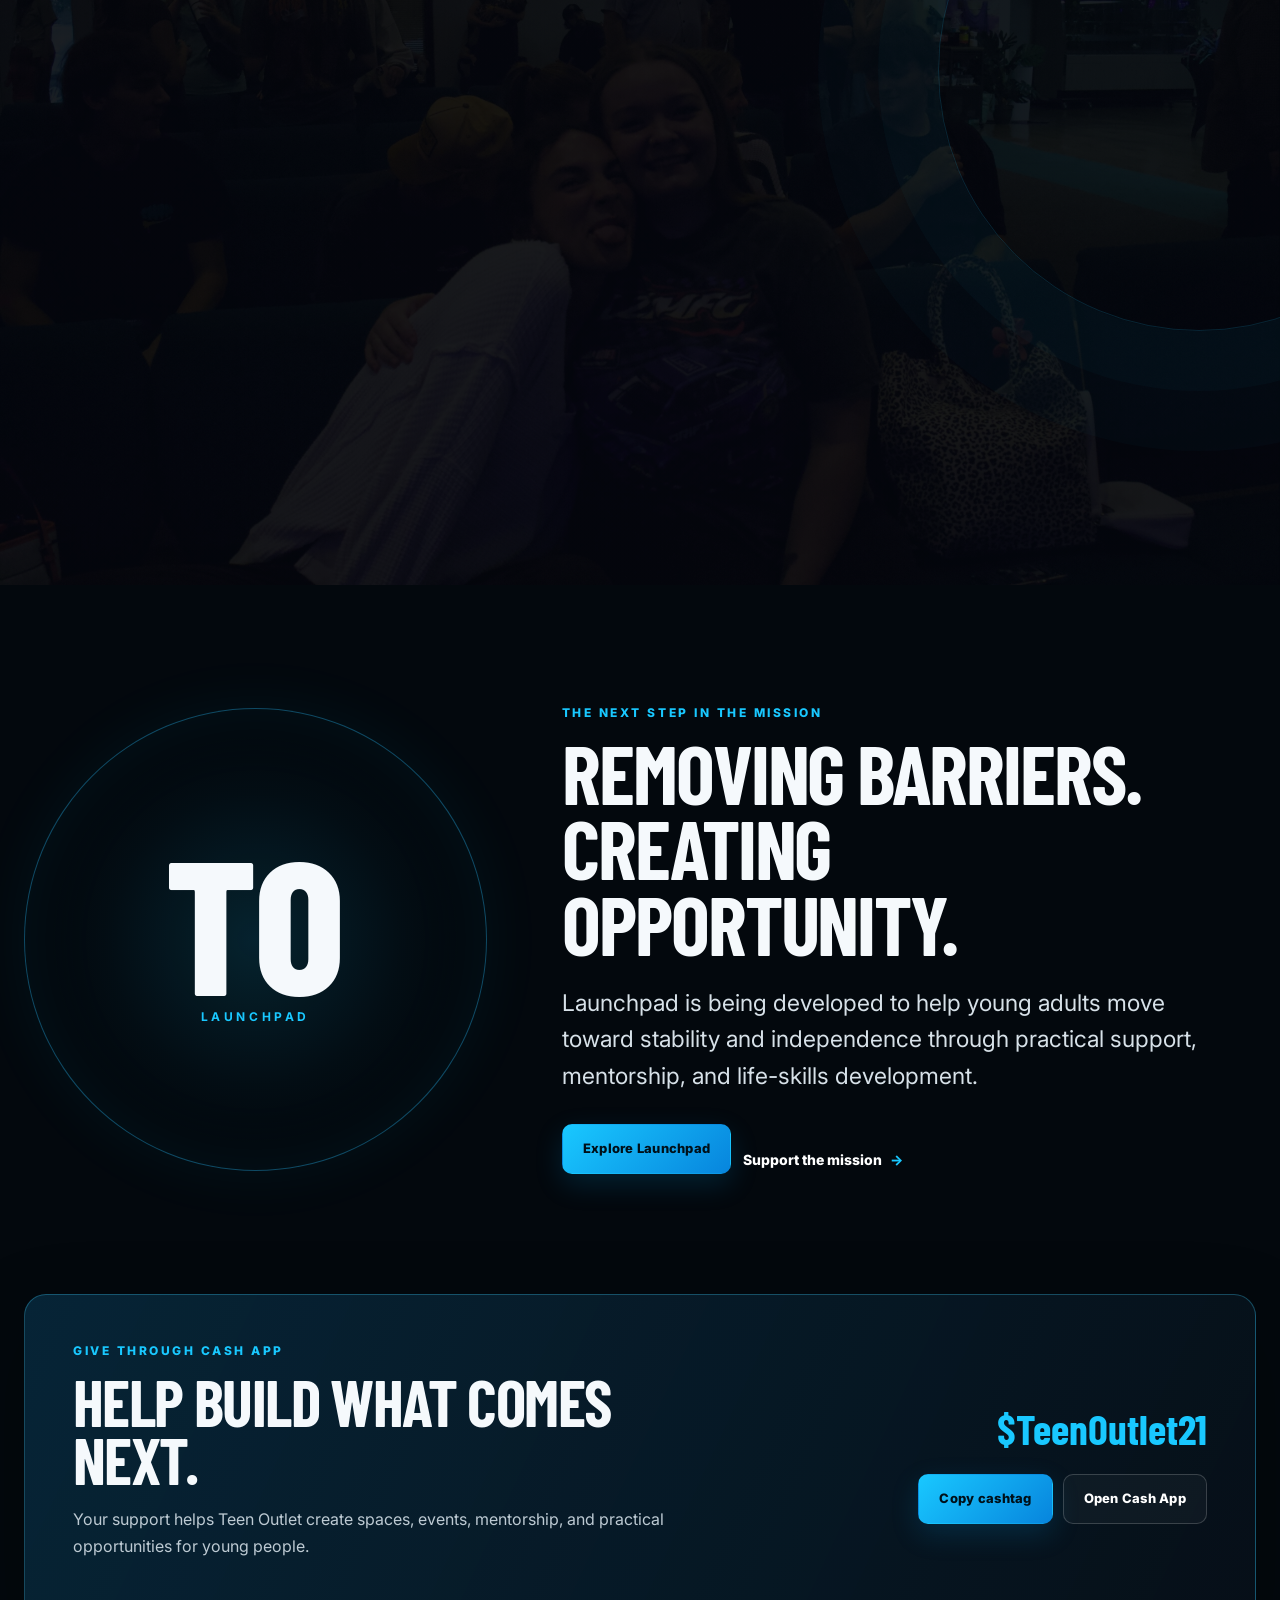
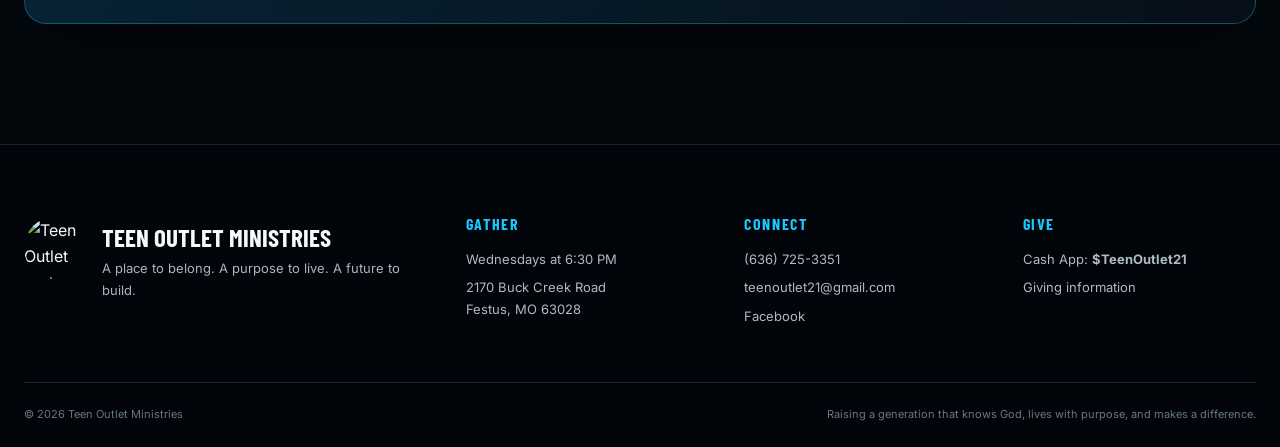
==== commit a88b97e6: "Add real Teen Outlet photos while preserving current branding" ====
--- a/index.html
+++ b/index.html
@@ -13,219 +13,52 @@
   <meta property="og:title" content="Teen Outlet Ministries | Faith. Friends. Purpose.">
   <meta property="og:description" content="Teen Outlet Ministries in Festus, Missouri. A place to belong, a purpose to live, and a future to build.">
   <meta property="og:image" content="assets/teen-outlet-brand-banner.jpeg">
-  
   <link rel="preconnect" href="https://fonts.googleapis.com">
   <link rel="preconnect" href="https://fonts.gstatic.com" crossorigin>
   <link href="https://fonts.googleapis.com/css2?family=Barlow+Condensed:wght@600;700;800;900&family=Inter:wght@400;500;600;700;800&display=swap" rel="stylesheet">
-
   <link rel="stylesheet" href="styles.css">
   <script>document.documentElement.classList.remove('no-js');</script>
 </head>
 <body class="page-home">
-
-<div class="site-loader" aria-hidden="true">
-  <div class="loader-mark"><img src="assets/teen-outlet-logo.jpeg" alt=""></div>
-  <span>POWERING ON</span>
-</div>
+<div class="site-loader" aria-hidden="true"><div class="loader-mark"><img src="assets/teen-outlet-logo.jpeg" alt=""></div><span>POWERING ON</span></div>
 <a class="skip-link" href="#main-content">Skip to content</a>
-<div class="announcement-bar">
-  <div class="announcement-inner">
-    <span><strong>WEDNESDAYS</strong> AT 6:30 PM</span>
-    <span class="announcement-dot"></span>
-    <a href="https://www.google.com/maps/search/?api=1&query=2170+Buck+Creek+Road+Festus+MO+63028" target="_blank" rel="noopener">2170 BUCK CREEK ROAD · FESTUS, MO</a>
-  </div>
-</div>
+<div class="announcement-bar"><div class="announcement-inner"><span><strong>WEDNESDAYS</strong> AT 6:30 PM</span><span class="announcement-dot"></span><a href="https://www.google.com/maps/search/?api=1&query=2170+Buck+Creek+Road+Festus+MO+63028" target="_blank" rel="noopener">2170 BUCK CREEK ROAD · FESTUS, MO</a></div></div>
 <header class="site-header" data-header>
-  <a class="brand" href="index.html" aria-label="Teen Outlet home">
-    <img src="assets/teen-outlet-logo.jpeg" alt="Teen Outlet TO power-button logo">
-    <span class="brand-copy"><strong>TEEN OUTLET</strong><small>FAITH · FRIENDS · PURPOSE</small></span>
-  </a>
-  <button class="menu-toggle" type="button" aria-expanded="false" aria-controls="site-nav" aria-label="Open menu">
-    <span></span><span></span><span></span>
-  </button>
-  <nav class="site-nav" id="site-nav" aria-label="Primary navigation">
-    <a href="index.html" class="active">Home</a><a href="events.html">Events</a><a href="launchpad.html">Launchpad</a><a href="new-here.html">New Here</a><a href="give.html">Give</a>
-    <a class="nav-button" href="https://www.facebook.com/profile.php?id=61590344560767" target="_blank" rel="noopener">Facebook <span aria-hidden="true">↗</span></a>
-  </nav>
+  <a class="brand" href="index.html" aria-label="Teen Outlet home"><img src="assets/teen-outlet-logo.jpeg" alt="Teen Outlet TO power-button logo"><span class="brand-copy"><strong>TEEN OUTLET</strong><small>FAITH · FRIENDS · PURPOSE</small></span></a>
+  <button class="menu-toggle" type="button" aria-expanded="false" aria-controls="site-nav" aria-label="Open menu"><span></span><span></span><span></span></button>
+  <nav class="site-nav" id="site-nav" aria-label="Primary navigation"><a href="index.html" class="active">Home</a><a href="events.html">Events</a><a href="launchpad.html">Launchpad</a><a href="new-here.html">New Here</a><a href="give.html">Give</a><a class="nav-button" href="https://www.facebook.com/profile.php?id=61590344560767" target="_blank" rel="noopener">Facebook <span aria-hidden="true">↗</span></a></nav>
 </header>
-
 <main id="main-content">
   <section class="hero hero-home">
-    <div class="hero-grid" aria-hidden="true"></div>
-    <div class="hero-glow hero-glow-one" aria-hidden="true"></div>
-    <div class="hero-glow hero-glow-two" aria-hidden="true"></div>
+    <div class="hero-grid" aria-hidden="true"></div><div class="hero-glow hero-glow-one" aria-hidden="true"></div><div class="hero-glow hero-glow-two" aria-hidden="true"></div>
     <div class="hero-inner container">
-      <div class="hero-copy reveal">
-        <p class="kicker">FAITH. FRIENDS. PURPOSE.</p>
-        <h1><span>YOU</span> BELONG<br><em>HERE.</em></h1>
-        <p class="hero-lead">Raising a generation that knows God, lives with purpose, and makes a difference.</p>
-        <div class="hero-actions">
-          <a class="button button-primary" href="new-here.html">Plan your first visit <span aria-hidden="true">→</span></a>
-          <a class="button button-secondary" href="events.html">See what’s happening</a>
-        </div>
-        <div class="hero-meta">
-          <div><span>WHEN</span><strong>Wednesdays · 6:30 PM</strong></div>
-          <div><span>WHERE</span><strong>2170 Buck Creek Road</strong></div>
-        </div>
-      </div>
-      <div class="hero-visual reveal reveal-delay-1">
-        <div class="hero-poster-wrap">
-          <img class="hero-poster" src="assets/teen-outlet-brand-banner.jpeg" alt="Teen Outlet — A place to belong, a purpose to live, a future to build">
-          <div class="hero-poster-shine" aria-hidden="true"></div>
-        </div>
-        <aside class="next-card" data-next-event-card>
-          <span class="next-label">NEXT UP</span>
-          <strong data-next-event-name>Teen Outlet Youth Night</strong>
-          <span data-next-event-date>Wednesday at 6:30 PM</span>
-          <div class="countdown" aria-label="Countdown to the next event">
-            <div><strong data-countdown-days>00</strong><span>DAYS</span></div>
-            <div><strong data-countdown-hours>00</strong><span>HRS</span></div>
-            <div><strong data-countdown-minutes>00</strong><span>MIN</span></div>
-          </div>
-        </aside>
-      </div>
+      <div class="hero-copy reveal"><p class="kicker">FAITH. FRIENDS. PURPOSE.</p><h1><span>YOU</span> BELONG<br><em>HERE.</em></h1><p class="hero-lead">Raising a generation that knows God, lives with purpose, and makes a difference.</p><div class="hero-actions"><a class="button button-primary" href="new-here.html">Plan your first visit <span aria-hidden="true">→</span></a><a class="button button-secondary" href="events.html">See what’s happening</a></div><div class="hero-meta"><div><span>WHEN</span><strong>Wednesdays · 6:30 PM</strong></div><div><span>WHERE</span><strong>2170 Buck Creek Road</strong></div></div></div>
+      <div class="hero-visual reveal reveal-delay-1"><div class="hero-poster-wrap"><img class="hero-poster" src="assets/teen-outlet-brand-banner.jpeg" alt="Teen Outlet — A place to belong, a purpose to live, a future to build"><div class="hero-poster-shine" aria-hidden="true"></div></div><aside class="next-card" data-next-event-card><span class="next-label">NEXT UP</span><strong data-next-event-name>Teen Outlet Youth Night</strong><span data-next-event-date>Wednesday at 6:30 PM</span><div class="countdown" aria-label="Countdown to the next event"><div><strong data-countdown-days>00</strong><span>DAYS</span></div><div><strong data-countdown-hours>00</strong><span>HRS</span></div><div><strong data-countdown-minutes>00</strong><span>MIN</span></div></div></aside></div>
     </div>
     <a class="hero-scroll" href="#mission" aria-label="Scroll to the Teen Outlet mission"><span></span>SCROLL</a>
   </section>
+  <section class="brand-marquee" aria-label="Teen Outlet vision statement"><div class="marquee-track"><span>A PLACE TO <strong>BELONG.</strong></span><i></i><span>A PURPOSE TO <strong>LIVE.</strong></span><i></i><span>A FUTURE TO <strong>BUILD.</strong></span><i></i><span>A PLACE TO <strong>BELONG.</strong></span><i></i><span>A PURPOSE TO <strong>LIVE.</strong></span><i></i><span>A FUTURE TO <strong>BUILD.</strong></span><i></i></div></section>
+  <section class="section mission-section" id="mission"><div class="container mission-grid"><div class="section-copy reveal"><p class="kicker">MORE THAN A YOUTH NIGHT</p><h2>A ministry built around <em>real people</em> and real purpose.</h2><p class="lead">Teen Outlet exists to give young people a place to belong, a purpose to live, and a future to build.</p><p>Through mentorship, discipleship, community, worship, and practical support, we strive to help the next generation discover who they are and who God has called them to be.</p><a class="text-link" href="new-here.html">What to expect on your first night <span aria-hidden="true">→</span></a></div><div class="mission-media reveal reveal-delay-1"><div class="media-card media-card-large"><img src="worship-01.jpeg" alt="Teen Outlet worship night" loading="lazy"></div><div class="media-card media-card-small"><img src="community-group-02.jpeg" alt="Teen Outlet students together" loading="lazy"></div><div class="mission-badge"><strong>ONE MORE</strong><span>FOR JESUS.</span></div></div></div></section>
+  <section class="section experience-section"><div class="container"><div class="section-heading reveal"><p class="kicker">WHAT YOU’LL FIND HERE</p><h2>Faith that moves.<br>Friendships that last.</h2></div><div class="experience-grid"><article class="feature-card reveal"><span class="feature-number">01</span><h3>A place to belong</h3><p>A welcoming community where every student and every story matters.</p></article><article class="feature-card reveal reveal-delay-1"><span class="feature-number">02</span><h3>A purpose to live</h3><p>Worship, biblical teaching, prayer, and mentorship that help faith become real.</p></article><article class="feature-card reveal reveal-delay-2"><span class="feature-number">03</span><h3>A future to build</h3><p>Practical support and opportunities that help young people move forward with confidence.</p></article></div></div></section>
 
-  <section class="brand-marquee" aria-label="Teen Outlet vision statement">
-    <div class="marquee-track">
-      <span>A PLACE TO <strong>BELONG.</strong></span><i></i>
-      <span>A PURPOSE TO <strong>LIVE.</strong></span><i></i>
-      <span>A FUTURE TO <strong>BUILD.</strong></span><i></i>
-      <span>A PLACE TO <strong>BELONG.</strong></span><i></i>
-      <span>A PURPOSE TO <strong>LIVE.</strong></span><i></i>
-      <span>A FUTURE TO <strong>BUILD.</strong></span><i></i>
-    </div>
-  </section>
-
-  <section class="section mission-section" id="mission">
-    <div class="container mission-grid">
-      <div class="section-copy reveal">
-        <p class="kicker">MORE THAN A YOUTH NIGHT</p>
-        <h2>A ministry built around <em>real people</em> and real purpose.</h2>
-        <p class="lead">Teen Outlet exists to give young people a place to belong, a purpose to live, and a future to build.</p>
-        <p>Through mentorship, discipleship, community, worship, and practical support, we strive to help the next generation discover who they are and who God has called them to be.</p>
-        <a class="text-link" href="new-here.html">What to expect on your first night <span aria-hidden="true">→</span></a>
-      </div>
-      <div class="mission-media reveal reveal-delay-1">
-        <div class="media-card media-card-large"><img src="assets/revival-everywhere.jpg" alt="Teen Outlet students praying and carrying revival into everyday life" loading="lazy"></div>
-        <div class="media-card media-card-small"><img src="assets/altar-prayer.jpg" alt="Young people praying at the altar during Teen Outlet" loading="lazy"></div>
-        <div class="mission-badge"><strong>ONE MORE</strong><span>FOR JESUS.</span></div>
+  <section class="section" style="background:linear-gradient(180deg,#03080e,#07121b);padding-top:90px;padding-bottom:90px;">
+    <div class="container">
+      <div class="section-heading reveal"><p class="kicker">THIS IS TEEN OUTLET</p><h2>Real people. Real faith. Real community.</h2><p>Teen Outlet is built around relationships — worshiping together, showing up for one another, and creating a place where young people know they belong.</p></div>
+      <div style="display:grid;grid-template-columns:repeat(auto-fit,minmax(220px,1fr));gap:16px;">
+        <div class="media-card reveal" style="min-height:330px;"><img src="community-friends-01.jpeg" alt="Teen Outlet friends together" loading="lazy" style="width:100%;height:100%;object-fit:cover;"></div>
+        <div class="media-card reveal reveal-delay-1" style="min-height:330px;"><img src="community-guys-01.jpeg" alt="Teen Outlet students during youth night" loading="lazy" style="width:100%;height:100%;object-fit:cover;"></div>
+        <div class="media-card reveal reveal-delay-2" style="min-height:330px;"><img src="community-friends-02.jpeg" alt="Teen Outlet friends outside together" loading="lazy" style="width:100%;height:100%;object-fit:cover;"></div>
+        <div class="media-card reveal" style="min-height:330px;"><img src="community-group-01.jpeg" alt="Teen Outlet community gathering" loading="lazy" style="width:100%;height:100%;object-fit:cover;"></div>
       </div>
     </div>
   </section>
 
-  <section class="section experience-section">
-    <div class="container">
-      <div class="section-heading reveal">
-        <p class="kicker">WHAT YOU’LL FIND HERE</p>
-        <h2>Faith that moves.<br>Friendships that last.</h2>
-      </div>
-      <div class="experience-grid">
-        <article class="feature-card reveal">
-          <span class="feature-number">01</span>
-          <h3>A place to belong</h3>
-          <p>A welcoming community where every student and every story matters.</p>
-        </article>
-        <article class="feature-card reveal reveal-delay-1">
-          <span class="feature-number">02</span>
-          <h3>A purpose to live</h3>
-          <p>Worship, biblical teaching, prayer, and mentorship that help faith become real.</p>
-        </article>
-        <article class="feature-card reveal reveal-delay-2">
-          <span class="feature-number">03</span>
-          <h3>A future to build</h3>
-          <p>Practical support and opportunities that help young people move forward with confidence.</p>
-        </article>
-      </div>
-    </div>
-  </section>
-
-  <section class="section events-preview-section">
-    <div class="container">
-      <div class="section-heading section-heading-row reveal">
-        <div><p class="kicker">UPCOMING AT TEEN OUTLET</p><h2>Don’t miss what’s next.</h2></div>
-        <a class="button button-secondary" href="events.html">View all events</a>
-      </div>
-      <div class="event-preview-grid">
-        <article class="event-tile reveal">
-          <a class="event-image" href="events.html#heart-of-worship"><img src="assets/event-heart-of-worship.jpg" alt="The Heart of Worship event poster" loading="lazy"><span class="event-image-overlay"></span></a>
-          <div class="event-tile-copy"><p class="kicker">AUGUST 30 · 5–8 PM</p><h3>The Heart of Worship</h3><p>A Sunday night worship service at 2170 Buck Creek Road.</p><a class="text-link" href="events.html#heart-of-worship">Event details <span>→</span></a></div>
-        </article>
-        <article class="event-tile reveal reveal-delay-1">
-          <a class="event-image" href="events.html#guest-speaker-night"><img src="assets/event-guest-speaker.jpg" alt="Teen Outlet guest speaker event poster" loading="lazy"><span class="event-image-overlay"></span></a>
-          <div class="event-tile-copy"><p class="kicker">SEPTEMBER 2 · 7 PM</p><h3>You Belong Here</h3><p>A special guest speaker night. Doors open at 6:30 PM.</p><a class="text-link" href="events.html#guest-speaker-night">Event details <span>→</span></a></div>
-        </article>
-        <article class="event-tile reveal reveal-delay-2">
-          <a class="event-image" href="events.html#costume-party"><img src="assets/event-costume-party.jpg" alt="Teen Outlet Costume Party event poster" loading="lazy"><span class="event-image-overlay"></span></a>
-          <div class="event-tile-copy"><p class="kicker">OCTOBER 17 · 6–9:30 PM</p><h3>Costume Party</h3><p>Games, prizes, DJ, food, and good vibes for ages 13 and up.</p><a class="text-link" href="events.html#costume-party">Event details <span>→</span></a></div>
-        </article>
-      </div>
-    </div>
-  </section>
-
-  <section class="section revival-section">
-    <div class="container revival-grid">
-      <div class="revival-title reveal"><p class="kicker">REVIVAL EVERYWHERE</p><h2>It doesn’t stop when youth night ends.</h2></div>
-      <div class="revival-copy reveal reveal-delay-1">
-        <blockquote>“Revival isn’t just something that happens at church. It belongs in your classroom, your hallway, your team, your home—everywhere you go.”</blockquote>
-        <p>Teen Outlet challenges students to carry Jesus with them into school, sports, work, friendships, and everyday life.</p>
-      </div>
-    </div>
-  </section>
-
-  <section class="section launchpad-preview">
-    <div class="container launchpad-preview-grid">
-      <div class="launchpad-mark reveal"><span>TO</span><strong>LAUNCHPAD</strong></div>
-      <div class="section-copy reveal reveal-delay-1">
-        <p class="kicker">THE NEXT STEP IN THE MISSION</p>
-        <h2>Removing barriers.<br>Creating opportunity.</h2>
-        <p class="lead">Launchpad is being developed to help young adults move toward stability and independence through practical support, mentorship, and life-skills development.</p>
-        <div class="inline-actions"><a class="button button-primary" href="launchpad.html">Explore Launchpad</a><a class="text-link" href="give.html">Support the mission <span>→</span></a></div>
-      </div>
-    </div>
-  </section>
-
-  <section class="section give-callout-section">
-    <div class="container give-callout reveal">
-      <div><p class="kicker">GIVE THROUGH CASH APP</p><h2>Help build what comes next.</h2><p>Your support helps Teen Outlet create spaces, events, mentorship, and practical opportunities for young people.</p></div>
-      <div class="give-callout-action"><strong>$TeenOutlet21</strong><button class="button button-primary" type="button" data-copy-cashtag>Copy cashtag</button><a class="button button-secondary" href="https://cash.app/$TeenOutlet21" target="_blank" rel="noopener">Open Cash App</a></div>
-    </div>
-  </section>
+  <section class="section events-preview-section"><div class="container"><div class="section-heading section-heading-row reveal"><div><p class="kicker">UPCOMING AT TEEN OUTLET</p><h2>Don’t miss what’s next.</h2></div><a class="button button-secondary" href="events.html">View all events</a></div><div class="event-preview-grid"><article class="event-tile reveal"><a class="event-image" href="events.html#heart-of-worship"><img src="assets/event-heart-of-worship.jpg" alt="The Heart of Worship event poster" loading="lazy"><span class="event-image-overlay"></span></a><div class="event-tile-copy"><p class="kicker">AUGUST 30 · 5–8 PM</p><h3>The Heart of Worship</h3><p>A Sunday night worship service at 2170 Buck Creek Road.</p><a class="text-link" href="events.html#heart-of-worship">Event details <span>→</span></a></div></article><article class="event-tile reveal reveal-delay-1"><a class="event-image" href="events.html#guest-speaker-night"><img src="assets/event-guest-speaker.jpg" alt="Teen Outlet guest speaker event poster" loading="lazy"><span class="event-image-overlay"></span></a><div class="event-tile-copy"><p class="kicker">SEPTEMBER 2 · 7 PM</p><h3>You Belong Here</h3><p>A special guest speaker night. Doors open at 6:30 PM.</p><a class="text-link" href="events.html#guest-speaker-night">Event details <span>→</span></a></div></article><article class="event-tile reveal reveal-delay-2"><a class="event-image" href="events.html#costume-party"><img src="assets/event-costume-party.jpg" alt="Teen Outlet Costume Party event poster" loading="lazy"><span class="event-image-overlay"></span></a><div class="event-tile-copy"><p class="kicker">OCTOBER 17 · 6–9:30 PM</p><h3>Costume Party</h3><p>Games, prizes, DJ, food, and good vibes for ages 13 and up.</p><a class="text-link" href="events.html#costume-party">Event details <span>→</span></a></div></article></div></div></section>
+  <section class="section revival-section" style="background-image:linear-gradient(rgba(2,6,11,.9),rgba(2,6,11,.9)),url('community-seating-01.jpeg');background-size:cover;background-position:center;"><div class="container revival-grid"><div class="revival-title reveal"><p class="kicker">REVIVAL EVERYWHERE</p><h2>It doesn’t stop when youth night ends.</h2></div><div class="revival-copy reveal reveal-delay-1"><blockquote>“Revival isn’t just something that happens at church. It belongs in your classroom, your hallway, your team, your home—everywhere you go.”</blockquote><p>Teen Outlet challenges students to carry Jesus with them into school, sports, work, friendships, and everyday life.</p></div></div></section>
+  <section class="section launchpad-preview"><div class="container launchpad-preview-grid"><div class="launchpad-mark reveal"><span>TO</span><strong>LAUNCHPAD</strong></div><div class="section-copy reveal reveal-delay-1"><p class="kicker">THE NEXT STEP IN THE MISSION</p><h2>Removing barriers.<br>Creating opportunity.</h2><p class="lead">Launchpad is being developed to help young adults move toward stability and independence through practical support, mentorship, and life-skills development.</p><div class="inline-actions"><a class="button button-primary" href="launchpad.html">Explore Launchpad</a><a class="text-link" href="give.html">Support the mission <span>→</span></a></div></div></div></section>
+  <section class="section give-callout-section"><div class="container give-callout reveal"><div><p class="kicker">GIVE THROUGH CASH APP</p><h2>Help build what comes next.</h2><p>Your support helps Teen Outlet create spaces, events, mentorship, and practical opportunities for young people.</p></div><div class="give-callout-action"><strong>$TeenOutlet21</strong><button class="button button-primary" type="button" data-copy-cashtag>Copy cashtag</button><a class="button button-secondary" href="https://cash.app/$TeenOutlet21" target="_blank" rel="noopener">Open Cash App</a></div></div></section>
 </main>
-
-<footer class="site-footer">
-  <div class="footer-grid">
-    <div class="footer-brand">
-      <img src="assets/teen-outlet-logo.jpeg" alt="Teen Outlet TO logo">
-      <div><strong>Teen Outlet Ministries</strong><span>A place to belong. A purpose to live. A future to build.</span></div>
-    </div>
-    <div class="footer-column">
-      <h2>Gather</h2>
-      <p>Wednesdays at 6:30 PM</p>
-      <a href="https://www.google.com/maps/search/?api=1&query=2170+Buck+Creek+Road+Festus+MO+63028" target="_blank" rel="noopener">2170 Buck Creek Road<br>Festus, MO 63028</a>
-    </div>
-    <div class="footer-column">
-      <h2>Connect</h2>
-      <a href="tel:+16367253351">(636) 725-3351</a>
-      <a href="mailto:teenoutlet21@gmail.com">teenoutlet21@gmail.com</a>
-      <a href="https://www.facebook.com/profile.php?id=61590344560767" target="_blank" rel="noopener">Facebook</a>
-    </div>
-    <div class="footer-column">
-      <h2>Give</h2>
-      <a href="https://cash.app/$TeenOutlet21" target="_blank" rel="noopener">Cash App: <strong>$TeenOutlet21</strong></a>
-      <a href="give.html">Giving information</a>
-    </div>
-  </div>
-  <div class="footer-bottom">
-    <span>© <span data-current-year>2026</span> Teen Outlet Ministries</span>
-    <span>Raising a generation that knows God, lives with purpose, and makes a difference.</span>
-  </div>
-</footer>
-<div class="toast" role="status" aria-live="polite" data-toast></div>
-<script src="site-config.js"></script>
-<script src="app.js"></script>
-
+<footer class="site-footer"><div class="footer-grid"><div class="footer-brand"><img src="assets/teen-outlet-logo.jpeg" alt="Teen Outlet TO logo"><div><strong>Teen Outlet Ministries</strong><span>A place to belong. A purpose to live. A future to build.</span></div></div><div class="footer-column"><h2>Gather</h2><p>Wednesdays at 6:30 PM</p><a href="https://www.google.com/maps/search/?api=1&query=2170+Buck+Creek+Road+Festus+MO+63028" target="_blank" rel="noopener">2170 Buck Creek Road<br>Festus, MO 63028</a></div><div class="footer-column"><h2>Connect</h2><a href="tel:+16367253351">(636) 725-3351</a><a href="mailto:teenoutlet21@gmail.com">teenoutlet21@gmail.com</a><a href="https://www.facebook.com/profile.php?id=61590344560767" target="_blank" rel="noopener">Facebook</a></div><div class="footer-column"><h2>Give</h2><a href="https://cash.app/$TeenOutlet21" target="_blank" rel="noopener">Cash App: <strong>$TeenOutlet21</strong></a><a href="give.html">Giving information</a></div></div><div class="footer-bottom"><span>© <span data-current-year>2026</span> Teen Outlet Ministries</span><span>Raising a generation that knows God, lives with purpose, and makes a difference.</span></div></footer>
+<div class="toast" role="status" aria-live="polite" data-toast></div><script src="site-config.js"></script><script src="app.js"></script>
 </body>
 </html>
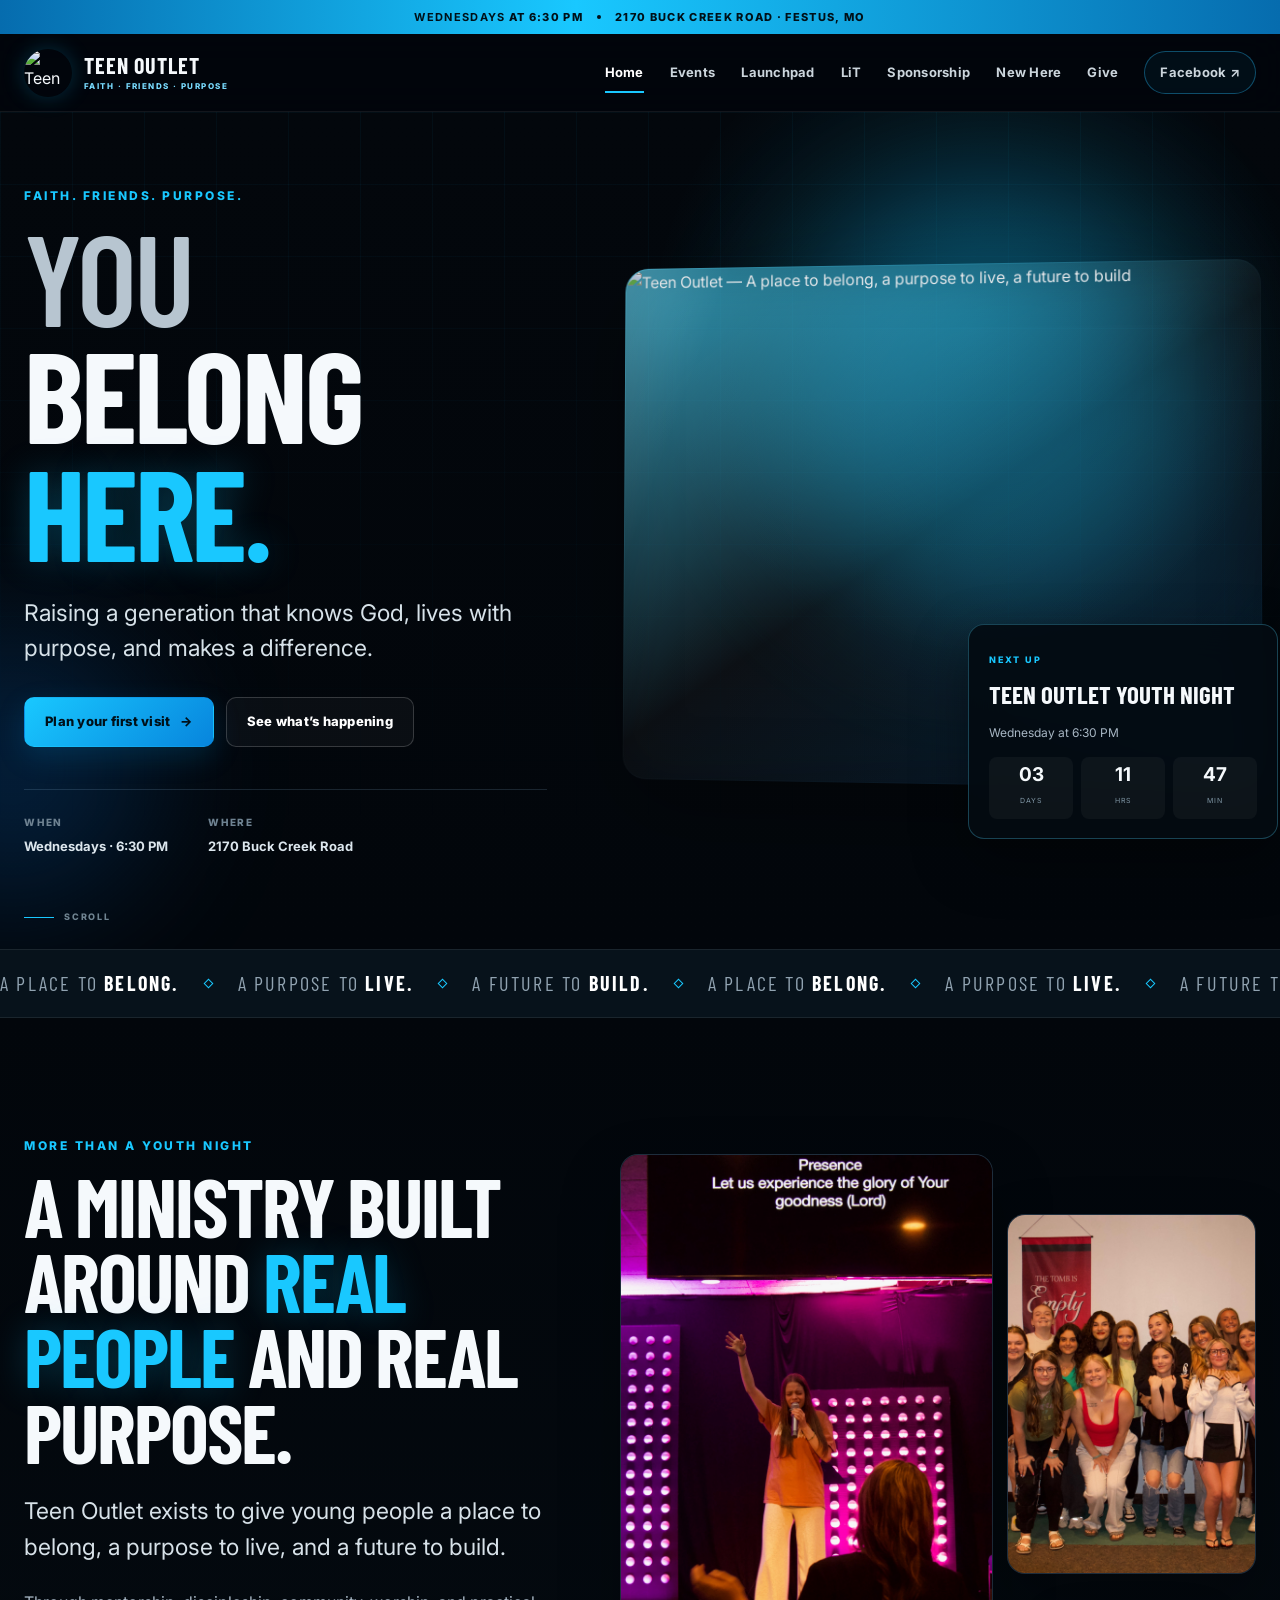
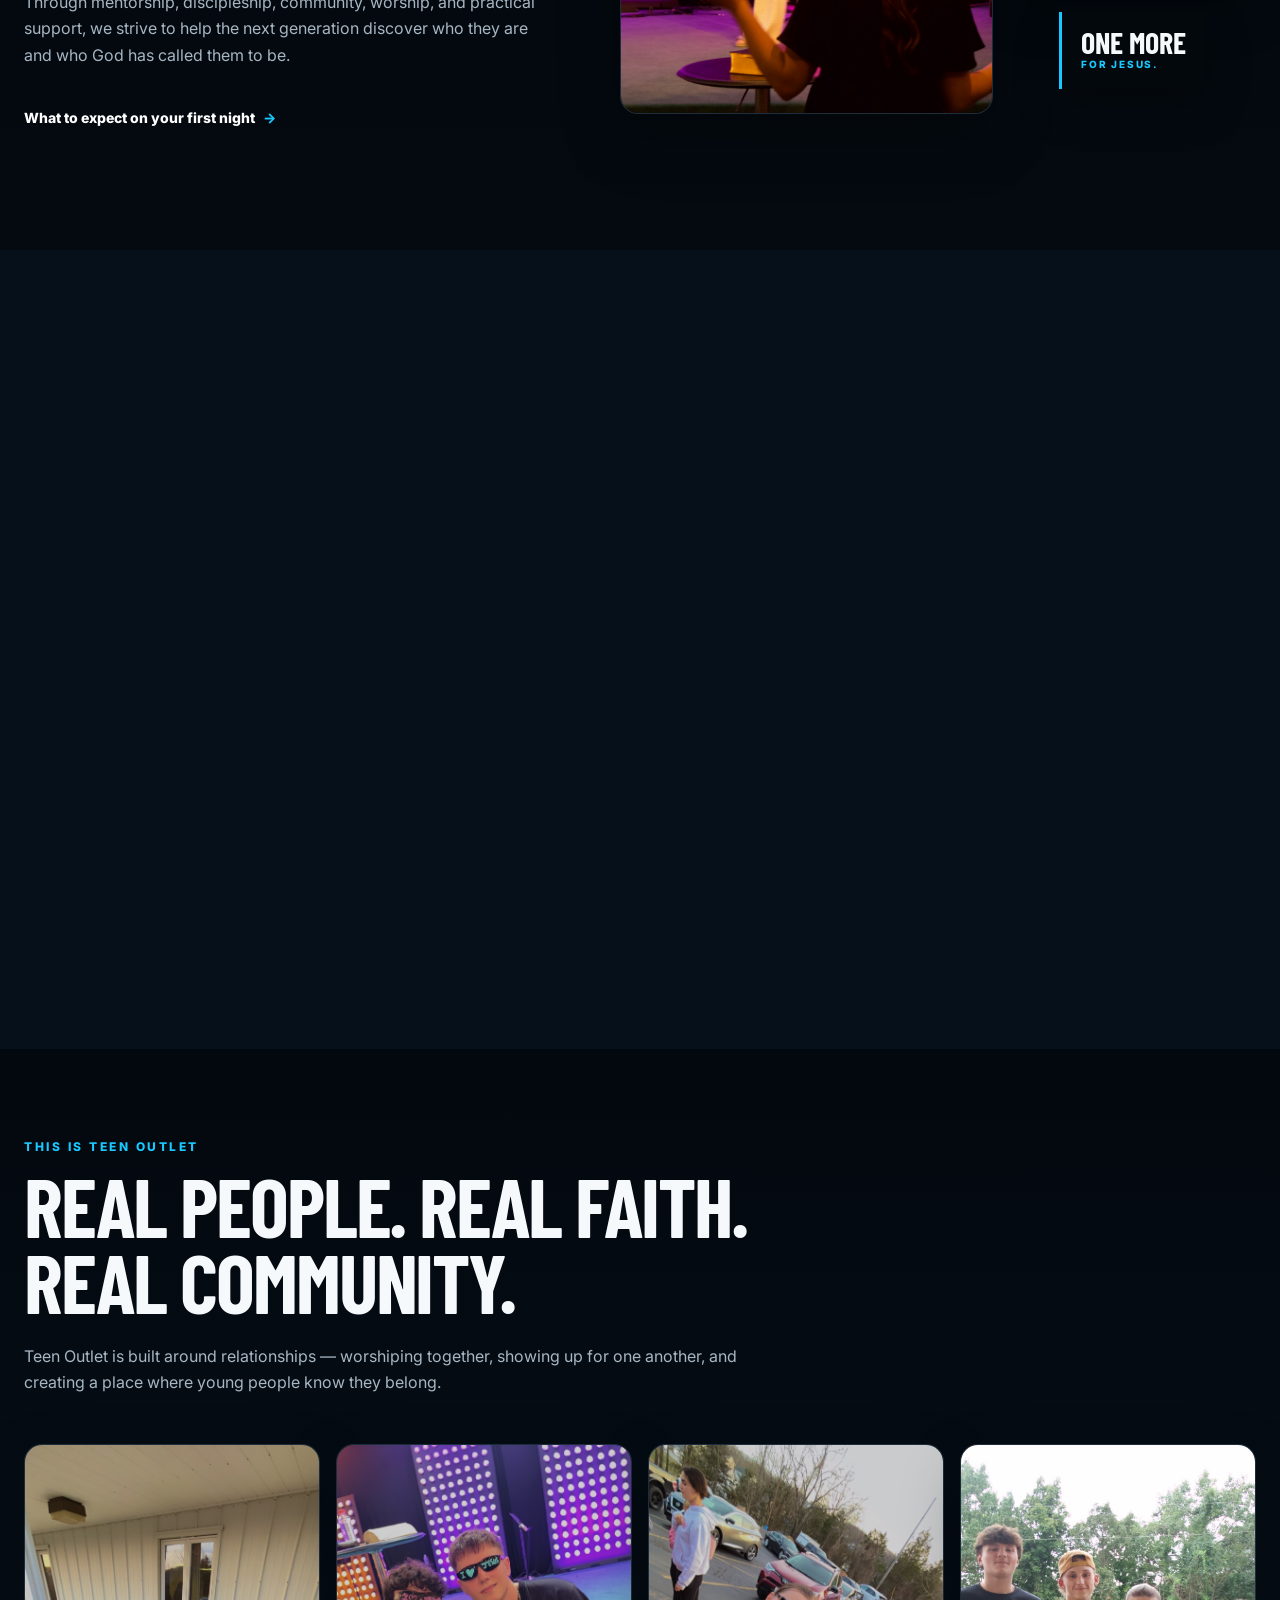
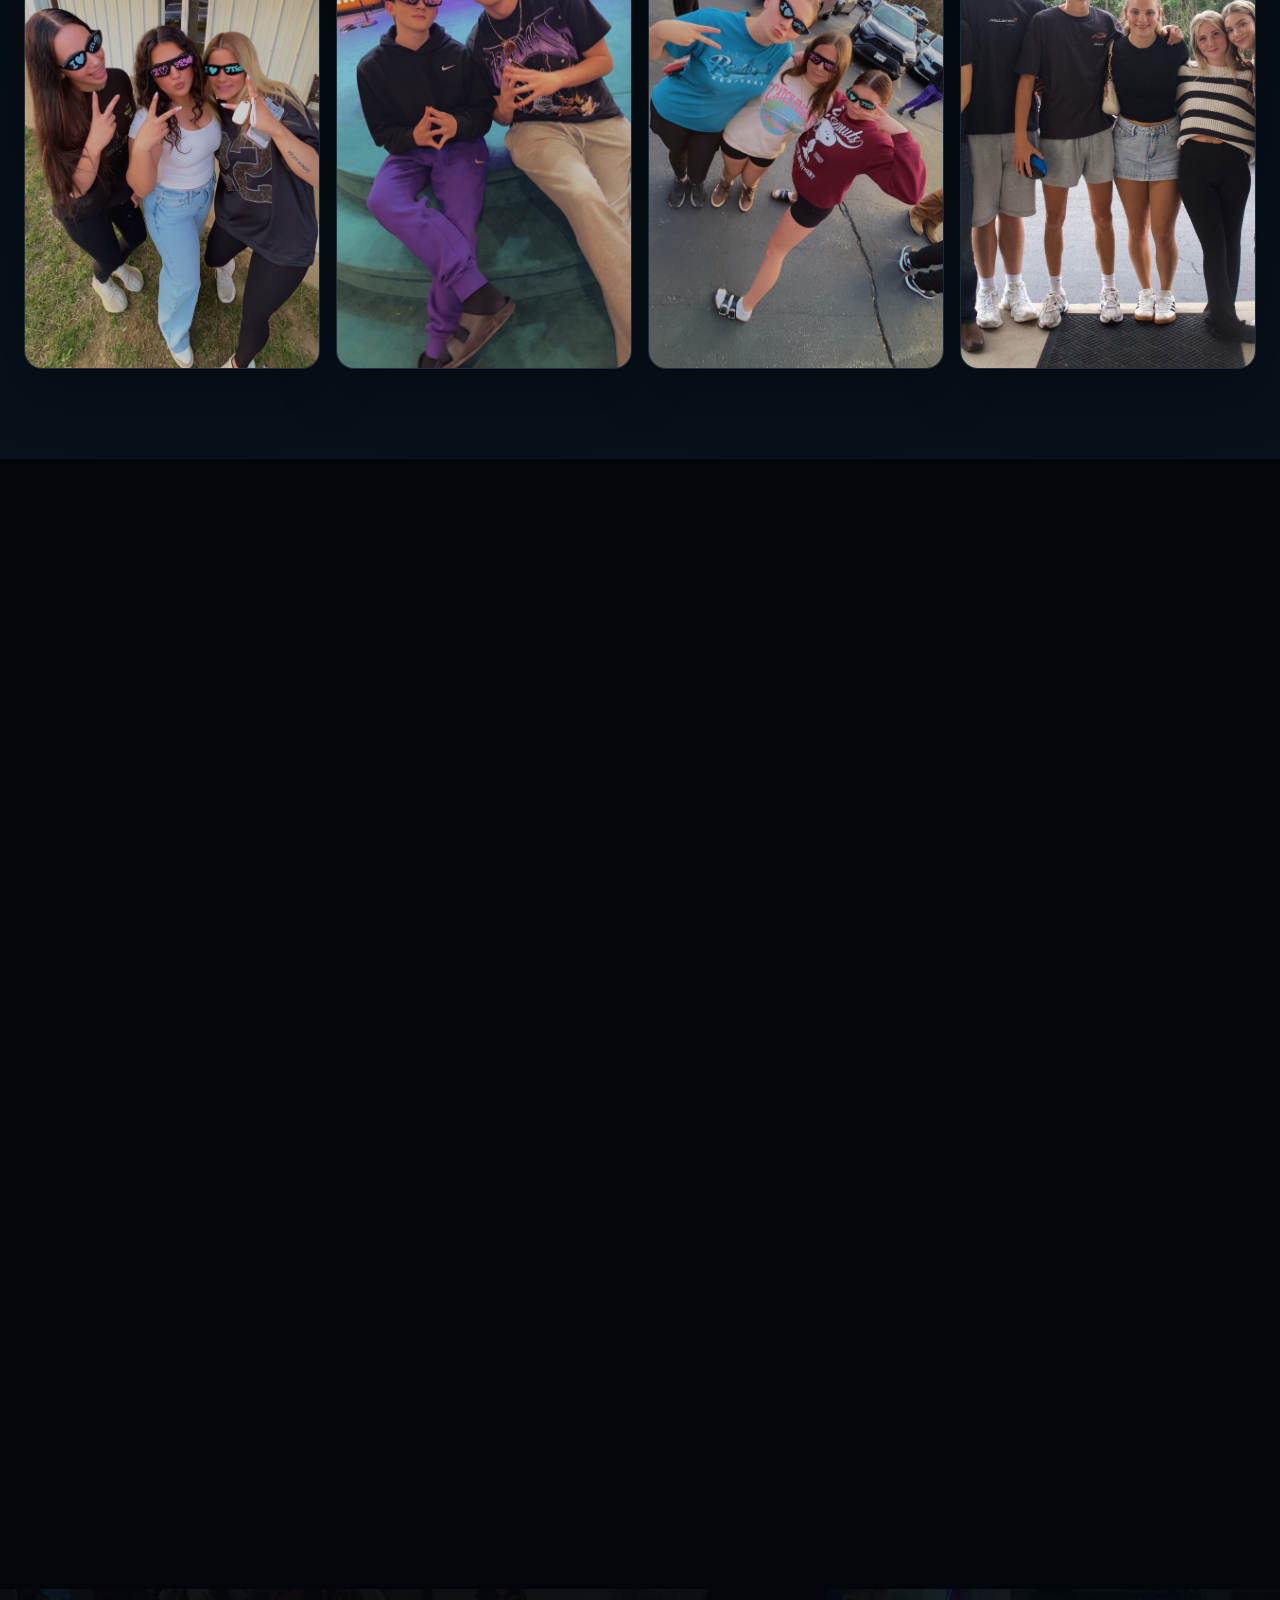
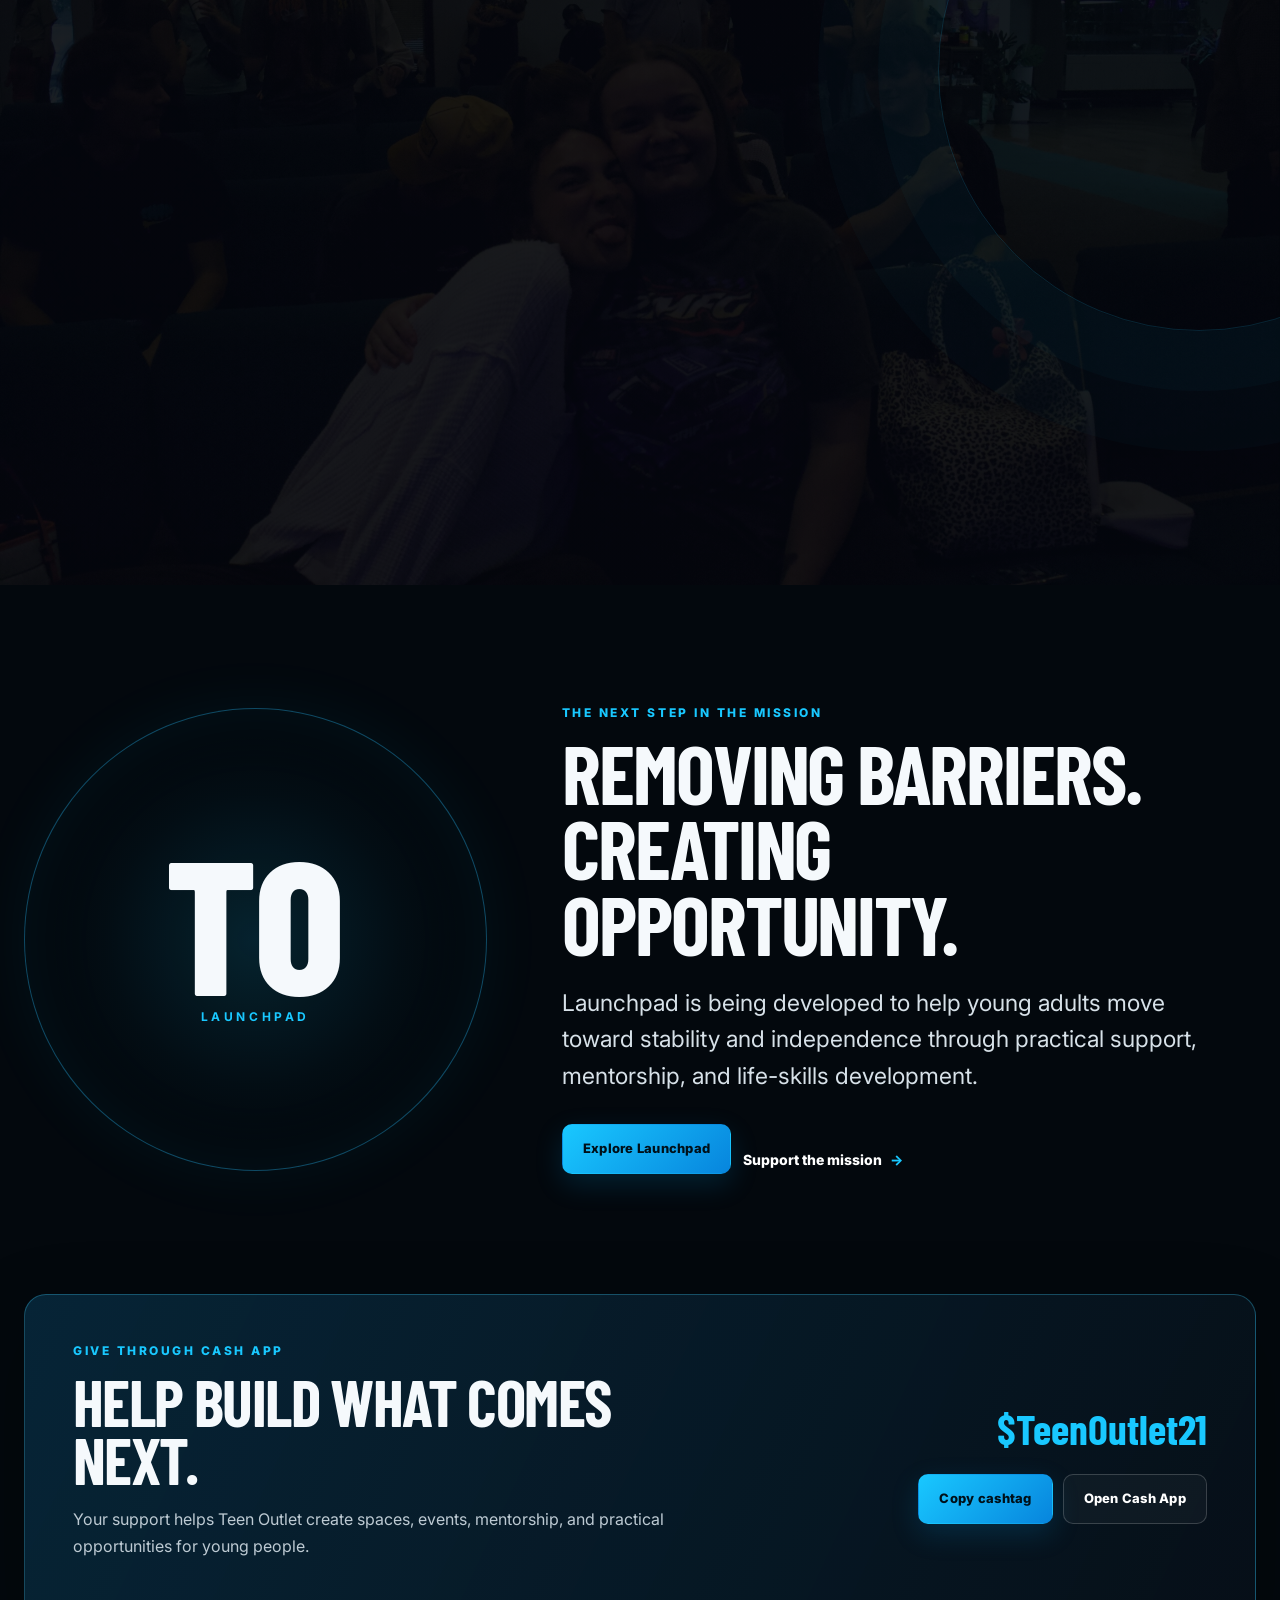
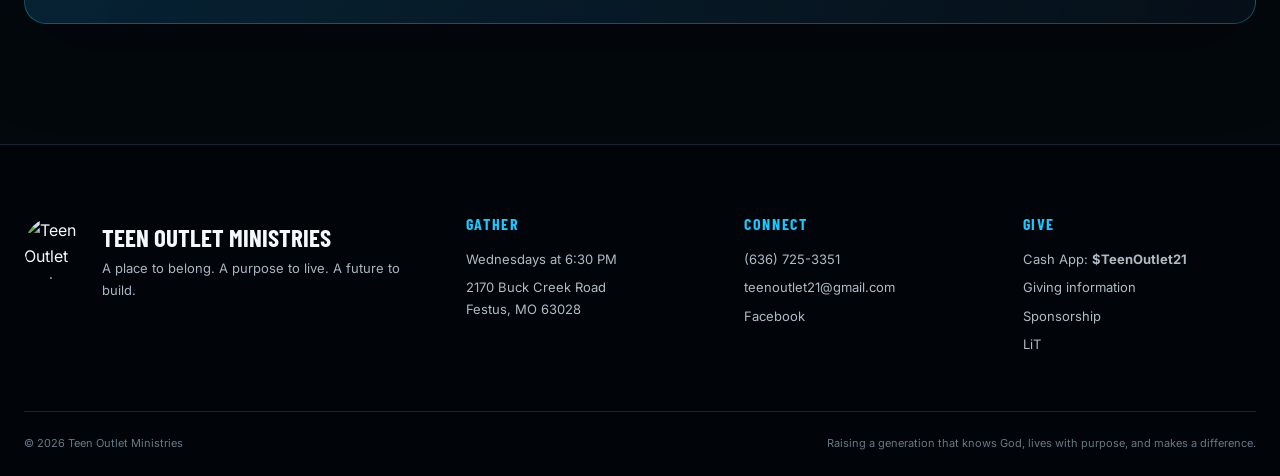
==== commit f9347484: "Add LiT and Sponsorship to navigation" ====
--- a/index.html
+++ b/index.html
@@ -9,56 +9,20 @@
   <title>Teen Outlet Ministries | Faith. Friends. Purpose.</title>
   <link rel="icon" type="image/png" sizes="32x32" href="assets/icon-32.png">
   <link rel="manifest" href="site.webmanifest">
-  <meta property="og:type" content="website">
-  <meta property="og:title" content="Teen Outlet Ministries | Faith. Friends. Purpose.">
-  <meta property="og:description" content="Teen Outlet Ministries in Festus, Missouri. A place to belong, a purpose to live, and a future to build.">
-  <meta property="og:image" content="assets/teen-outlet-brand-banner.jpeg">
-  <link rel="preconnect" href="https://fonts.googleapis.com">
-  <link rel="preconnect" href="https://fonts.gstatic.com" crossorigin>
-  <link href="https://fonts.googleapis.com/css2?family=Barlow+Condensed:wght@600;700;800;900&family=Inter:wght@400;500;600;700;800&display=swap" rel="stylesheet">
-  <link rel="stylesheet" href="styles.css">
-  <script>document.documentElement.classList.remove('no-js');</script>
+  <meta property="og:type" content="website"><meta property="og:title" content="Teen Outlet Ministries | Faith. Friends. Purpose."><meta property="og:description" content="Teen Outlet Ministries in Festus, Missouri. A place to belong, a purpose to live, and a future to build."><meta property="og:image" content="assets/teen-outlet-brand-banner.jpeg">
+  <link rel="preconnect" href="https://fonts.googleapis.com"><link rel="preconnect" href="https://fonts.gstatic.com" crossorigin><link href="https://fonts.googleapis.com/css2?family=Barlow+Condensed:wght@600;700;800;900&family=Inter:wght@400;500;600;700;800&display=swap" rel="stylesheet"><link rel="stylesheet" href="styles.css"><script>document.documentElement.classList.remove('no-js');</script>
 </head>
 <body class="page-home">
-<div class="site-loader" aria-hidden="true"><div class="loader-mark"><img src="assets/teen-outlet-logo.jpeg" alt=""></div><span>POWERING ON</span></div>
-<a class="skip-link" href="#main-content">Skip to content</a>
-<div class="announcement-bar"><div class="announcement-inner"><span><strong>WEDNESDAYS</strong> AT 6:30 PM</span><span class="announcement-dot"></span><a href="https://www.google.com/maps/search/?api=1&query=2170+Buck+Creek+Road+Festus+MO+63028" target="_blank" rel="noopener">2170 BUCK CREEK ROAD · FESTUS, MO</a></div></div>
-<header class="site-header" data-header>
-  <a class="brand" href="index.html" aria-label="Teen Outlet home"><img src="assets/teen-outlet-logo.jpeg" alt="Teen Outlet TO power-button logo"><span class="brand-copy"><strong>TEEN OUTLET</strong><small>FAITH · FRIENDS · PURPOSE</small></span></a>
-  <button class="menu-toggle" type="button" aria-expanded="false" aria-controls="site-nav" aria-label="Open menu"><span></span><span></span><span></span></button>
-  <nav class="site-nav" id="site-nav" aria-label="Primary navigation"><a href="index.html" class="active">Home</a><a href="events.html">Events</a><a href="launchpad.html">Launchpad</a><a href="new-here.html">New Here</a><a href="give.html">Give</a><a class="nav-button" href="https://www.facebook.com/profile.php?id=61590344560767" target="_blank" rel="noopener">Facebook <span aria-hidden="true">↗</span></a></nav>
-</header>
+<div class="site-loader" aria-hidden="true"><div class="loader-mark"><img src="assets/teen-outlet-logo.jpeg" alt=""></div><span>POWERING ON</span></div><a class="skip-link" href="#main-content">Skip to content</a><div class="announcement-bar"><div class="announcement-inner"><span><strong>WEDNESDAYS</strong> AT 6:30 PM</span><span class="announcement-dot"></span><a href="https://www.google.com/maps/search/?api=1&query=2170+Buck+Creek+Road+Festus+MO+63028" target="_blank" rel="noopener">2170 BUCK CREEK ROAD · FESTUS, MO</a></div></div>
+<header class="site-header" data-header><a class="brand" href="index.html" aria-label="Teen Outlet home"><img src="assets/teen-outlet-logo.jpeg" alt="Teen Outlet TO power-button logo"><span class="brand-copy"><strong>TEEN OUTLET</strong><small>FAITH · FRIENDS · PURPOSE</small></span></a><button class="menu-toggle" type="button" aria-expanded="false" aria-controls="site-nav" aria-label="Open menu"><span></span><span></span><span></span></button><nav class="site-nav" id="site-nav" aria-label="Primary navigation"><a href="index.html" class="active">Home</a><a href="events.html">Events</a><a href="launchpad.html">Launchpad</a><a href="lit/">LiT</a><a href="sponsorship/">Sponsorship</a><a href="new-here.html">New Here</a><a href="give.html">Give</a><a class="nav-button" href="https://www.facebook.com/profile.php?id=61590344560767" target="_blank" rel="noopener">Facebook <span aria-hidden="true">↗</span></a></nav></header>
 <main id="main-content">
-  <section class="hero hero-home">
-    <div class="hero-grid" aria-hidden="true"></div><div class="hero-glow hero-glow-one" aria-hidden="true"></div><div class="hero-glow hero-glow-two" aria-hidden="true"></div>
-    <div class="hero-inner container">
-      <div class="hero-copy reveal"><p class="kicker">FAITH. FRIENDS. PURPOSE.</p><h1><span>YOU</span> BELONG<br><em>HERE.</em></h1><p class="hero-lead">Raising a generation that knows God, lives with purpose, and makes a difference.</p><div class="hero-actions"><a class="button button-primary" href="new-here.html">Plan your first visit <span aria-hidden="true">→</span></a><a class="button button-secondary" href="events.html">See what’s happening</a></div><div class="hero-meta"><div><span>WHEN</span><strong>Wednesdays · 6:30 PM</strong></div><div><span>WHERE</span><strong>2170 Buck Creek Road</strong></div></div></div>
-      <div class="hero-visual reveal reveal-delay-1"><div class="hero-poster-wrap"><img class="hero-poster" src="assets/teen-outlet-brand-banner.jpeg" alt="Teen Outlet — A place to belong, a purpose to live, a future to build"><div class="hero-poster-shine" aria-hidden="true"></div></div><aside class="next-card" data-next-event-card><span class="next-label">NEXT UP</span><strong data-next-event-name>Teen Outlet Youth Night</strong><span data-next-event-date>Wednesday at 6:30 PM</span><div class="countdown" aria-label="Countdown to the next event"><div><strong data-countdown-days>00</strong><span>DAYS</span></div><div><strong data-countdown-hours>00</strong><span>HRS</span></div><div><strong data-countdown-minutes>00</strong><span>MIN</span></div></div></aside></div>
-    </div>
-    <a class="hero-scroll" href="#mission" aria-label="Scroll to the Teen Outlet mission"><span></span>SCROLL</a>
-  </section>
-  <section class="brand-marquee" aria-label="Teen Outlet vision statement"><div class="marquee-track"><span>A PLACE TO <strong>BELONG.</strong></span><i></i><span>A PURPOSE TO <strong>LIVE.</strong></span><i></i><span>A FUTURE TO <strong>BUILD.</strong></span><i></i><span>A PLACE TO <strong>BELONG.</strong></span><i></i><span>A PURPOSE TO <strong>LIVE.</strong></span><i></i><span>A FUTURE TO <strong>BUILD.</strong></span><i></i></div></section>
-  <section class="section mission-section" id="mission"><div class="container mission-grid"><div class="section-copy reveal"><p class="kicker">MORE THAN A YOUTH NIGHT</p><h2>A ministry built around <em>real people</em> and real purpose.</h2><p class="lead">Teen Outlet exists to give young people a place to belong, a purpose to live, and a future to build.</p><p>Through mentorship, discipleship, community, worship, and practical support, we strive to help the next generation discover who they are and who God has called them to be.</p><a class="text-link" href="new-here.html">What to expect on your first night <span aria-hidden="true">→</span></a></div><div class="mission-media reveal reveal-delay-1"><div class="media-card media-card-large"><img src="worship-01.jpeg" alt="Teen Outlet worship night" loading="lazy"></div><div class="media-card media-card-small"><img src="community-group-02.jpeg" alt="Teen Outlet students together" loading="lazy"></div><div class="mission-badge"><strong>ONE MORE</strong><span>FOR JESUS.</span></div></div></div></section>
-  <section class="section experience-section"><div class="container"><div class="section-heading reveal"><p class="kicker">WHAT YOU’LL FIND HERE</p><h2>Faith that moves.<br>Friendships that last.</h2></div><div class="experience-grid"><article class="feature-card reveal"><span class="feature-number">01</span><h3>A place to belong</h3><p>A welcoming community where every student and every story matters.</p></article><article class="feature-card reveal reveal-delay-1"><span class="feature-number">02</span><h3>A purpose to live</h3><p>Worship, biblical teaching, prayer, and mentorship that help faith become real.</p></article><article class="feature-card reveal reveal-delay-2"><span class="feature-number">03</span><h3>A future to build</h3><p>Practical support and opportunities that help young people move forward with confidence.</p></article></div></div></section>
-
-  <section class="section" style="background:linear-gradient(180deg,#03080e,#07121b);padding-top:90px;padding-bottom:90px;">
-    <div class="container">
-      <div class="section-heading reveal"><p class="kicker">THIS IS TEEN OUTLET</p><h2>Real people. Real faith. Real community.</h2><p>Teen Outlet is built around relationships — worshiping together, showing up for one another, and creating a place where young people know they belong.</p></div>
-      <div style="display:grid;grid-template-columns:repeat(auto-fit,minmax(220px,1fr));gap:16px;">
-        <div class="media-card reveal" style="min-height:330px;"><img src="community-friends-01.jpeg" alt="Teen Outlet friends together" loading="lazy" style="width:100%;height:100%;object-fit:cover;"></div>
-        <div class="media-card reveal reveal-delay-1" style="min-height:330px;"><img src="community-guys-01.jpeg" alt="Teen Outlet students during youth night" loading="lazy" style="width:100%;height:100%;object-fit:cover;"></div>
-        <div class="media-card reveal reveal-delay-2" style="min-height:330px;"><img src="community-friends-02.jpeg" alt="Teen Outlet friends outside together" loading="lazy" style="width:100%;height:100%;object-fit:cover;"></div>
-        <div class="media-card reveal" style="min-height:330px;"><img src="community-group-01.jpeg" alt="Teen Outlet community gathering" loading="lazy" style="width:100%;height:100%;object-fit:cover;"></div>
-      </div>
-    </div>
-  </section>
-
-  <section class="section events-preview-section"><div class="container"><div class="section-heading section-heading-row reveal"><div><p class="kicker">UPCOMING AT TEEN OUTLET</p><h2>Don’t miss what’s next.</h2></div><a class="button button-secondary" href="events.html">View all events</a></div><div class="event-preview-grid"><article class="event-tile reveal"><a class="event-image" href="events.html#heart-of-worship"><img src="assets/event-heart-of-worship.jpg" alt="The Heart of Worship event poster" loading="lazy"><span class="event-image-overlay"></span></a><div class="event-tile-copy"><p class="kicker">AUGUST 30 · 5–8 PM</p><h3>The Heart of Worship</h3><p>A Sunday night worship service at 2170 Buck Creek Road.</p><a class="text-link" href="events.html#heart-of-worship">Event details <span>→</span></a></div></article><article class="event-tile reveal reveal-delay-1"><a class="event-image" href="events.html#guest-speaker-night"><img src="assets/event-guest-speaker.jpg" alt="Teen Outlet guest speaker event poster" loading="lazy"><span class="event-image-overlay"></span></a><div class="event-tile-copy"><p class="kicker">SEPTEMBER 2 · 7 PM</p><h3>You Belong Here</h3><p>A special guest speaker night. Doors open at 6:30 PM.</p><a class="text-link" href="events.html#guest-speaker-night">Event details <span>→</span></a></div></article><article class="event-tile reveal reveal-delay-2"><a class="event-image" href="events.html#costume-party"><img src="assets/event-costume-party.jpg" alt="Teen Outlet Costume Party event poster" loading="lazy"><span class="event-image-overlay"></span></a><div class="event-tile-copy"><p class="kicker">OCTOBER 17 · 6–9:30 PM</p><h3>Costume Party</h3><p>Games, prizes, DJ, food, and good vibes for ages 13 and up.</p><a class="text-link" href="events.html#costume-party">Event details <span>→</span></a></div></article></div></div></section>
-  <section class="section revival-section" style="background-image:linear-gradient(rgba(2,6,11,.9),rgba(2,6,11,.9)),url('community-seating-01.jpeg');background-size:cover;background-position:center;"><div class="container revival-grid"><div class="revival-title reveal"><p class="kicker">REVIVAL EVERYWHERE</p><h2>It doesn’t stop when youth night ends.</h2></div><div class="revival-copy reveal reveal-delay-1"><blockquote>“Revival isn’t just something that happens at church. It belongs in your classroom, your hallway, your team, your home—everywhere you go.”</blockquote><p>Teen Outlet challenges students to carry Jesus with them into school, sports, work, friendships, and everyday life.</p></div></div></section>
-  <section class="section launchpad-preview"><div class="container launchpad-preview-grid"><div class="launchpad-mark reveal"><span>TO</span><strong>LAUNCHPAD</strong></div><div class="section-copy reveal reveal-delay-1"><p class="kicker">THE NEXT STEP IN THE MISSION</p><h2>Removing barriers.<br>Creating opportunity.</h2><p class="lead">Launchpad is being developed to help young adults move toward stability and independence through practical support, mentorship, and life-skills development.</p><div class="inline-actions"><a class="button button-primary" href="launchpad.html">Explore Launchpad</a><a class="text-link" href="give.html">Support the mission <span>→</span></a></div></div></div></section>
-  <section class="section give-callout-section"><div class="container give-callout reveal"><div><p class="kicker">GIVE THROUGH CASH APP</p><h2>Help build what comes next.</h2><p>Your support helps Teen Outlet create spaces, events, mentorship, and practical opportunities for young people.</p></div><div class="give-callout-action"><strong>$TeenOutlet21</strong><button class="button button-primary" type="button" data-copy-cashtag>Copy cashtag</button><a class="button button-secondary" href="https://cash.app/$TeenOutlet21" target="_blank" rel="noopener">Open Cash App</a></div></div></section>
-</main>
-<footer class="site-footer"><div class="footer-grid"><div class="footer-brand"><img src="assets/teen-outlet-logo.jpeg" alt="Teen Outlet TO logo"><div><strong>Teen Outlet Ministries</strong><span>A place to belong. A purpose to live. A future to build.</span></div></div><div class="footer-column"><h2>Gather</h2><p>Wednesdays at 6:30 PM</p><a href="https://www.google.com/maps/search/?api=1&query=2170+Buck+Creek+Road+Festus+MO+63028" target="_blank" rel="noopener">2170 Buck Creek Road<br>Festus, MO 63028</a></div><div class="footer-column"><h2>Connect</h2><a href="tel:+16367253351">(636) 725-3351</a><a href="mailto:teenoutlet21@gmail.com">teenoutlet21@gmail.com</a><a href="https://www.facebook.com/profile.php?id=61590344560767" target="_blank" rel="noopener">Facebook</a></div><div class="footer-column"><h2>Give</h2><a href="https://cash.app/$TeenOutlet21" target="_blank" rel="noopener">Cash App: <strong>$TeenOutlet21</strong></a><a href="give.html">Giving information</a></div></div><div class="footer-bottom"><span>© <span data-current-year>2026</span> Teen Outlet Ministries</span><span>Raising a generation that knows God, lives with purpose, and makes a difference.</span></div></footer>
-<div class="toast" role="status" aria-live="polite" data-toast></div><script src="site-config.js"></script><script src="app.js"></script>
-</body>
-</html>+<section class="hero hero-home"><div class="hero-grid" aria-hidden="true"></div><div class="hero-glow hero-glow-one" aria-hidden="true"></div><div class="hero-glow hero-glow-two" aria-hidden="true"></div><div class="hero-inner container"><div class="hero-copy reveal"><p class="kicker">FAITH. FRIENDS. PURPOSE.</p><h1><span>YOU</span> BELONG<br><em>HERE.</em></h1><p class="hero-lead">Raising a generation that knows God, lives with purpose, and makes a difference.</p><div class="hero-actions"><a class="button button-primary" href="new-here.html">Plan your first visit <span aria-hidden="true">→</span></a><a class="button button-secondary" href="events.html">See what’s happening</a></div><div class="hero-meta"><div><span>WHEN</span><strong>Wednesdays · 6:30 PM</strong></div><div><span>WHERE</span><strong>2170 Buck Creek Road</strong></div></div></div><div class="hero-visual reveal reveal-delay-1"><div class="hero-poster-wrap"><img class="hero-poster" src="assets/teen-outlet-brand-banner.jpeg" alt="Teen Outlet — A place to belong, a purpose to live, a future to build"><div class="hero-poster-shine" aria-hidden="true"></div></div><aside class="next-card" data-next-event-card><span class="next-label">NEXT UP</span><strong data-next-event-name>Teen Outlet Youth Night</strong><span data-next-event-date>Wednesday at 6:30 PM</span><div class="countdown"><div><strong data-countdown-days>00</strong><span>DAYS</span></div><div><strong data-countdown-hours>00</strong><span>HRS</span></div><div><strong data-countdown-minutes>00</strong><span>MIN</span></div></div></aside></div></div><a class="hero-scroll" href="#mission"><span></span>SCROLL</a></section>
+<section class="brand-marquee"><div class="marquee-track"><span>A PLACE TO <strong>BELONG.</strong></span><i></i><span>A PURPOSE TO <strong>LIVE.</strong></span><i></i><span>A FUTURE TO <strong>BUILD.</strong></span><i></i><span>A PLACE TO <strong>BELONG.</strong></span><i></i><span>A PURPOSE TO <strong>LIVE.</strong></span><i></i><span>A FUTURE TO <strong>BUILD.</strong></span><i></i></div></section>
+<section class="section mission-section" id="mission"><div class="container mission-grid"><div class="section-copy reveal"><p class="kicker">MORE THAN A YOUTH NIGHT</p><h2>A ministry built around <em>real people</em> and real purpose.</h2><p class="lead">Teen Outlet exists to give young people a place to belong, a purpose to live, and a future to build.</p><p>Through mentorship, discipleship, community, worship, and practical support, we strive to help the next generation discover who they are and who God has called them to be.</p><a class="text-link" href="new-here.html">What to expect on your first night <span>→</span></a></div><div class="mission-media reveal reveal-delay-1"><div class="media-card media-card-large"><img src="worship-01.jpeg" alt="Teen Outlet worship night" loading="lazy"></div><div class="media-card media-card-small"><img src="community-group-02.jpeg" alt="Teen Outlet students together" loading="lazy"></div><div class="mission-badge"><strong>ONE MORE</strong><span>FOR JESUS.</span></div></div></div></section>
+<section class="section experience-section"><div class="container"><div class="section-heading reveal"><p class="kicker">WHAT YOU’LL FIND HERE</p><h2>Faith that moves.<br>Friendships that last.</h2></div><div class="experience-grid"><article class="feature-card reveal"><span class="feature-number">01</span><h3>A place to belong</h3><p>A welcoming community where every student and every story matters.</p></article><article class="feature-card reveal reveal-delay-1"><span class="feature-number">02</span><h3>A purpose to live</h3><p>Worship, biblical teaching, prayer, and mentorship that help faith become real.</p></article><article class="feature-card reveal reveal-delay-2"><span class="feature-number">03</span><h3>A future to build</h3><p>Practical support and opportunities that help young people move forward with confidence.</p></article></div></div></section>
+<section class="section" style="background:linear-gradient(180deg,#03080e,#07121b);padding-top:90px;padding-bottom:90px;"><div class="container"><div class="section-heading reveal"><p class="kicker">THIS IS TEEN OUTLET</p><h2>Real people. Real faith. Real community.</h2><p>Teen Outlet is built around relationships — worshiping together, showing up for one another, and creating a place where young people know they belong.</p></div><div style="display:grid;grid-template-columns:repeat(auto-fit,minmax(220px,1fr));gap:16px;"><div class="media-card reveal" style="min-height:330px;"><img src="community-friends-01.jpeg" alt="Teen Outlet friends together" loading="lazy" style="width:100%;height:100%;object-fit:cover;"></div><div class="media-card reveal reveal-delay-1" style="min-height:330px;"><img src="community-guys-01.jpeg" alt="Teen Outlet students during youth night" loading="lazy" style="width:100%;height:100%;object-fit:cover;"></div><div class="media-card reveal reveal-delay-2" style="min-height:330px;"><img src="community-friends-02.jpeg" alt="Teen Outlet friends outside together" loading="lazy" style="width:100%;height:100%;object-fit:cover;"></div><div class="media-card reveal" style="min-height:330px;"><img src="community-group-01.jpeg" alt="Teen Outlet community gathering" loading="lazy" style="width:100%;height:100%;object-fit:cover;"></div></div></div></section>
+<section class="section events-preview-section"><div class="container"><div class="section-heading section-heading-row reveal"><div><p class="kicker">UPCOMING AT TEEN OUTLET</p><h2>Don’t miss what’s next.</h2></div><a class="button button-secondary" href="events.html">View all events</a></div><div class="event-preview-grid"><article class="event-tile reveal"><a class="event-image" href="events.html#heart-of-worship"><img src="assets/event-heart-of-worship.jpg" alt="The Heart of Worship event poster" loading="lazy"><span class="event-image-overlay"></span></a><div class="event-tile-copy"><p class="kicker">AUGUST 30 · 5–8 PM</p><h3>The Heart of Worship</h3><p>A Sunday night worship service at 2170 Buck Creek Road.</p><a class="text-link" href="events.html#heart-of-worship">Event details <span>→</span></a></div></article><article class="event-tile reveal reveal-delay-1"><a class="event-image" href="events.html#guest-speaker-night"><img src="assets/event-guest-speaker.jpg" alt="Teen Outlet guest speaker event poster" loading="lazy"><span class="event-image-overlay"></span></a><div class="event-tile-copy"><p class="kicker">SEPTEMBER 2 · 7 PM</p><h3>You Belong Here</h3><p>A special guest speaker night. Doors open at 6:30 PM.</p><a class="text-link" href="events.html#guest-speaker-night">Event details <span>→</span></a></div></article><article class="event-tile reveal reveal-delay-2"><a class="event-image" href="events.html#costume-party"><img src="assets/event-costume-party.jpg" alt="Teen Outlet Costume Party event poster" loading="lazy"><span class="event-image-overlay"></span></a><div class="event-tile-copy"><p class="kicker">OCTOBER 17 · 6–9:30 PM</p><h3>Costume Party</h3><p>Games, prizes, DJ, food, and good vibes for ages 13 and up.</p><a class="text-link" href="events.html#costume-party">Event details <span>→</span></a></div></article></div></div></section>
+<section class="section revival-section" style="background-image:linear-gradient(rgba(2,6,11,.9),rgba(2,6,11,.9)),url('community-seating-01.jpeg');background-size:cover;background-position:center;"><div class="container revival-grid"><div class="revival-title reveal"><p class="kicker">REVIVAL EVERYWHERE</p><h2>It doesn’t stop when youth night ends.</h2></div><div class="revival-copy reveal reveal-delay-1"><blockquote>“Revival isn’t just something that happens at church. It belongs in your classroom, your hallway, your team, your home—everywhere you go.”</blockquote><p>Teen Outlet challenges students to carry Jesus with them into school, sports, work, friendships, and everyday life.</p></div></div></section>
+<section class="section launchpad-preview"><div class="container launchpad-preview-grid"><div class="launchpad-mark reveal"><span>TO</span><strong>LAUNCHPAD</strong></div><div class="section-copy reveal reveal-delay-1"><p class="kicker">THE NEXT STEP IN THE MISSION</p><h2>Removing barriers.<br>Creating opportunity.</h2><p class="lead">Launchpad is being developed to help young adults move toward stability and independence through practical support, mentorship, and life-skills development.</p><div class="inline-actions"><a class="button button-primary" href="launchpad.html">Explore Launchpad</a><a class="text-link" href="give.html">Support the mission <span>→</span></a></div></div></div></section>
+<section class="section give-callout-section"><div class="container give-callout reveal"><div><p class="kicker">GIVE THROUGH CASH APP</p><h2>Help build what comes next.</h2><p>Your support helps Teen Outlet create spaces, events, mentorship, and practical opportunities for young people.</p></div><div class="give-callout-action"><strong>$TeenOutlet21</strong><button class="button button-primary" type="button" data-copy-cashtag>Copy cashtag</button><a class="button button-secondary" href="https://cash.app/$TeenOutlet21" target="_blank" rel="noopener">Open Cash App</a></div></div></section>
+</main><footer class="site-footer"><div class="footer-grid"><div class="footer-brand"><img src="assets/teen-outlet-logo.jpeg" alt="Teen Outlet TO logo"><div><strong>Teen Outlet Ministries</strong><span>A place to belong. A purpose to live. A future to build.</span></div></div><div class="footer-column"><h2>Gather</h2><p>Wednesdays at 6:30 PM</p><a href="https://www.google.com/maps/search/?api=1&query=2170+Buck+Creek+Road+Festus+MO+63028" target="_blank" rel="noopener">2170 Buck Creek Road<br>Festus, MO 63028</a></div><div class="footer-column"><h2>Connect</h2><a href="tel:+16367253351">(636) 725-3351</a><a href="mailto:teenoutlet21@gmail.com">teenoutlet21@gmail.com</a><a href="https://www.facebook.com/profile.php?id=61590344560767" target="_blank" rel="noopener">Facebook</a></div><div class="footer-column"><h2>Give</h2><a href="https://cash.app/$TeenOutlet21" target="_blank" rel="noopener">Cash App: <strong>$TeenOutlet21</strong></a><a href="give.html">Giving information</a><a href="sponsorship/">Sponsorship</a><a href="lit/">LiT</a></div></div><div class="footer-bottom"><span>© <span data-current-year>2026</span> Teen Outlet Ministries</span><span>Raising a generation that knows God, lives with purpose, and makes a difference.</span></div></footer><div class="toast" role="status" aria-live="polite" data-toast></div><script src="site-config.js"></script><script src="app.js"></script></body></html>
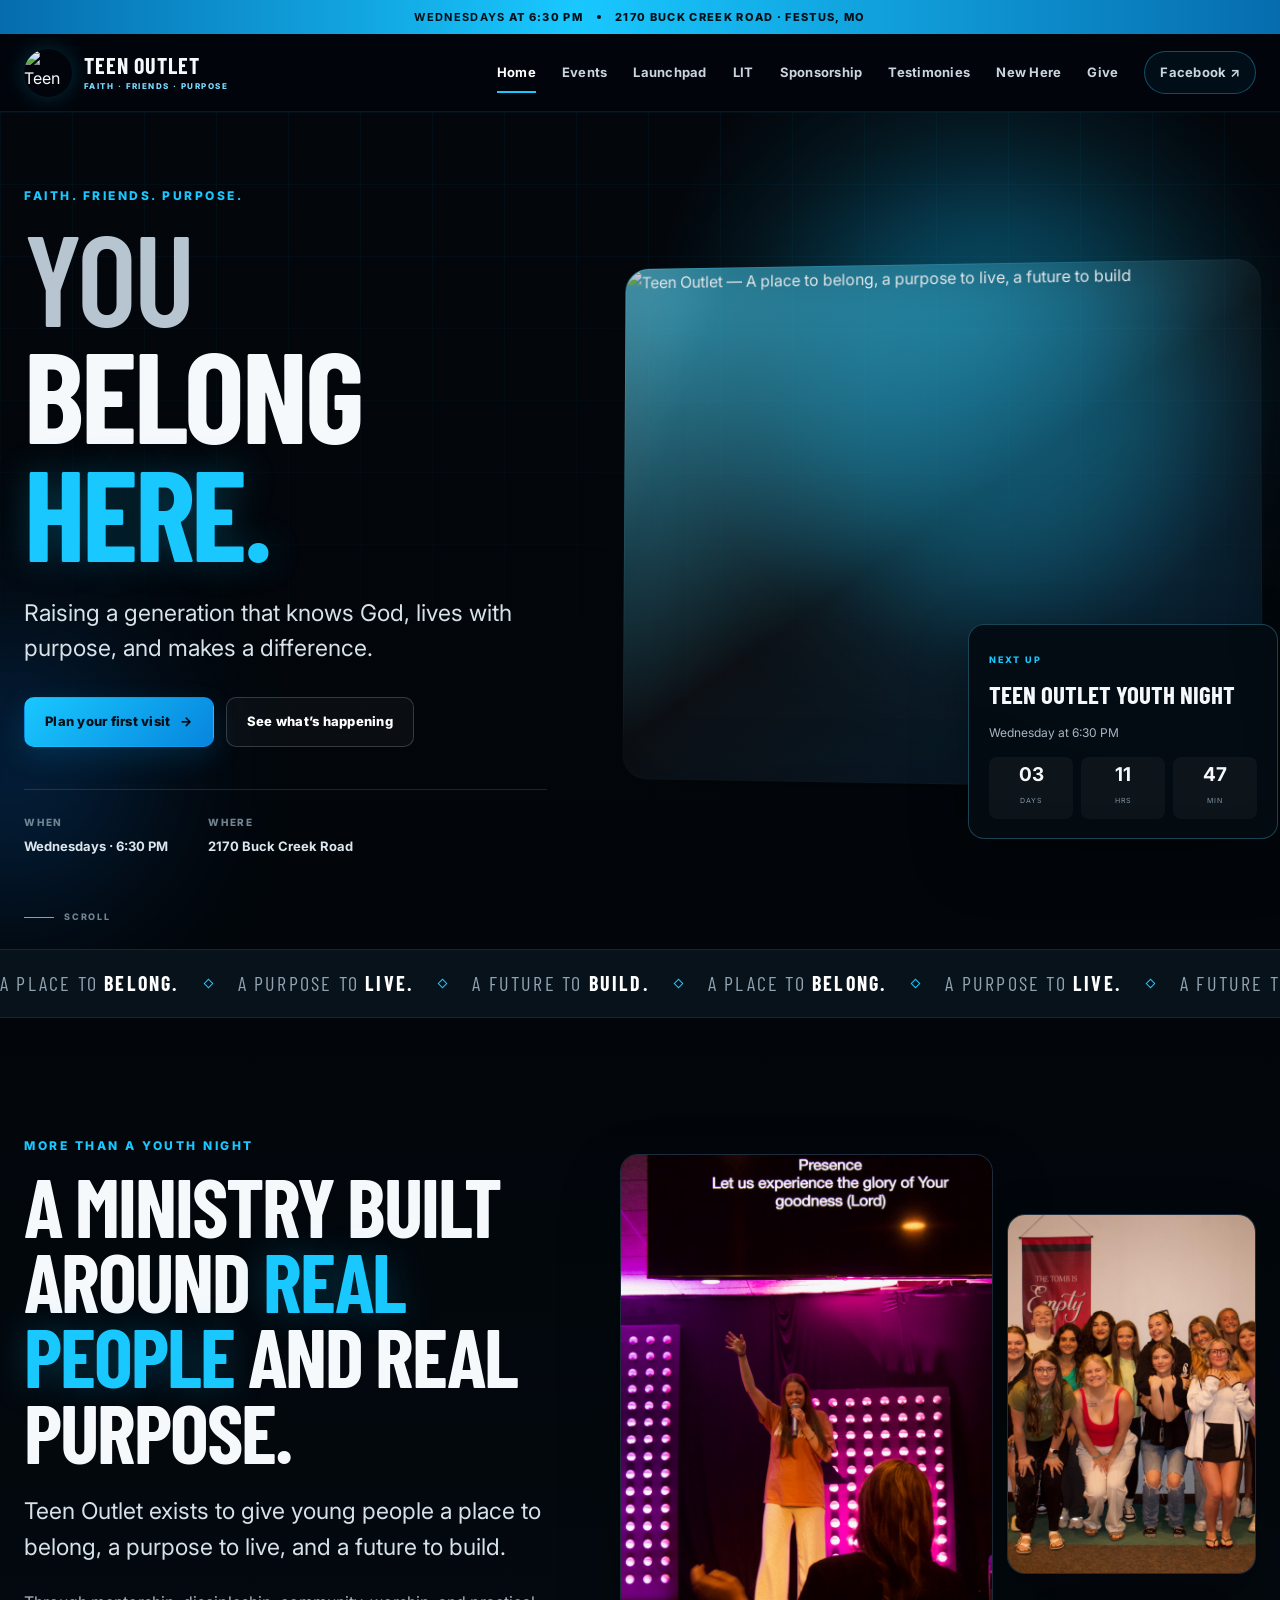
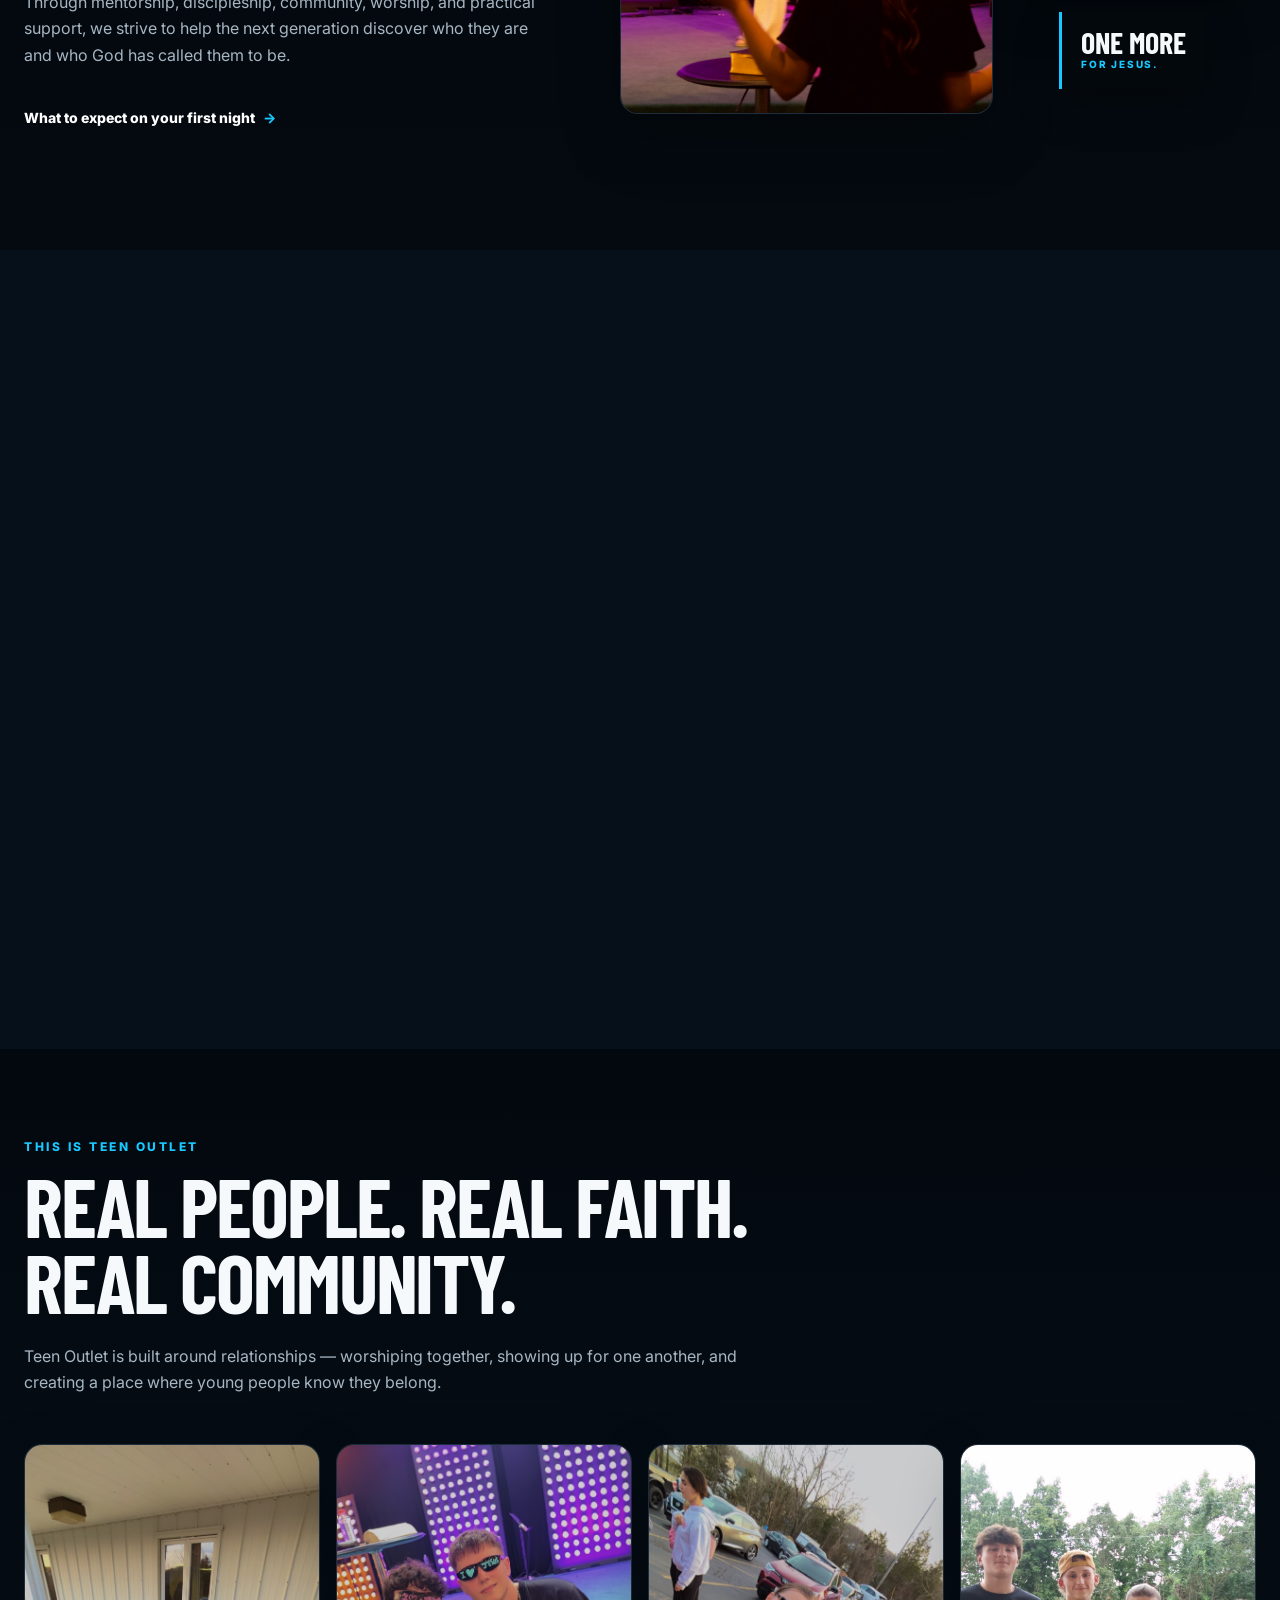
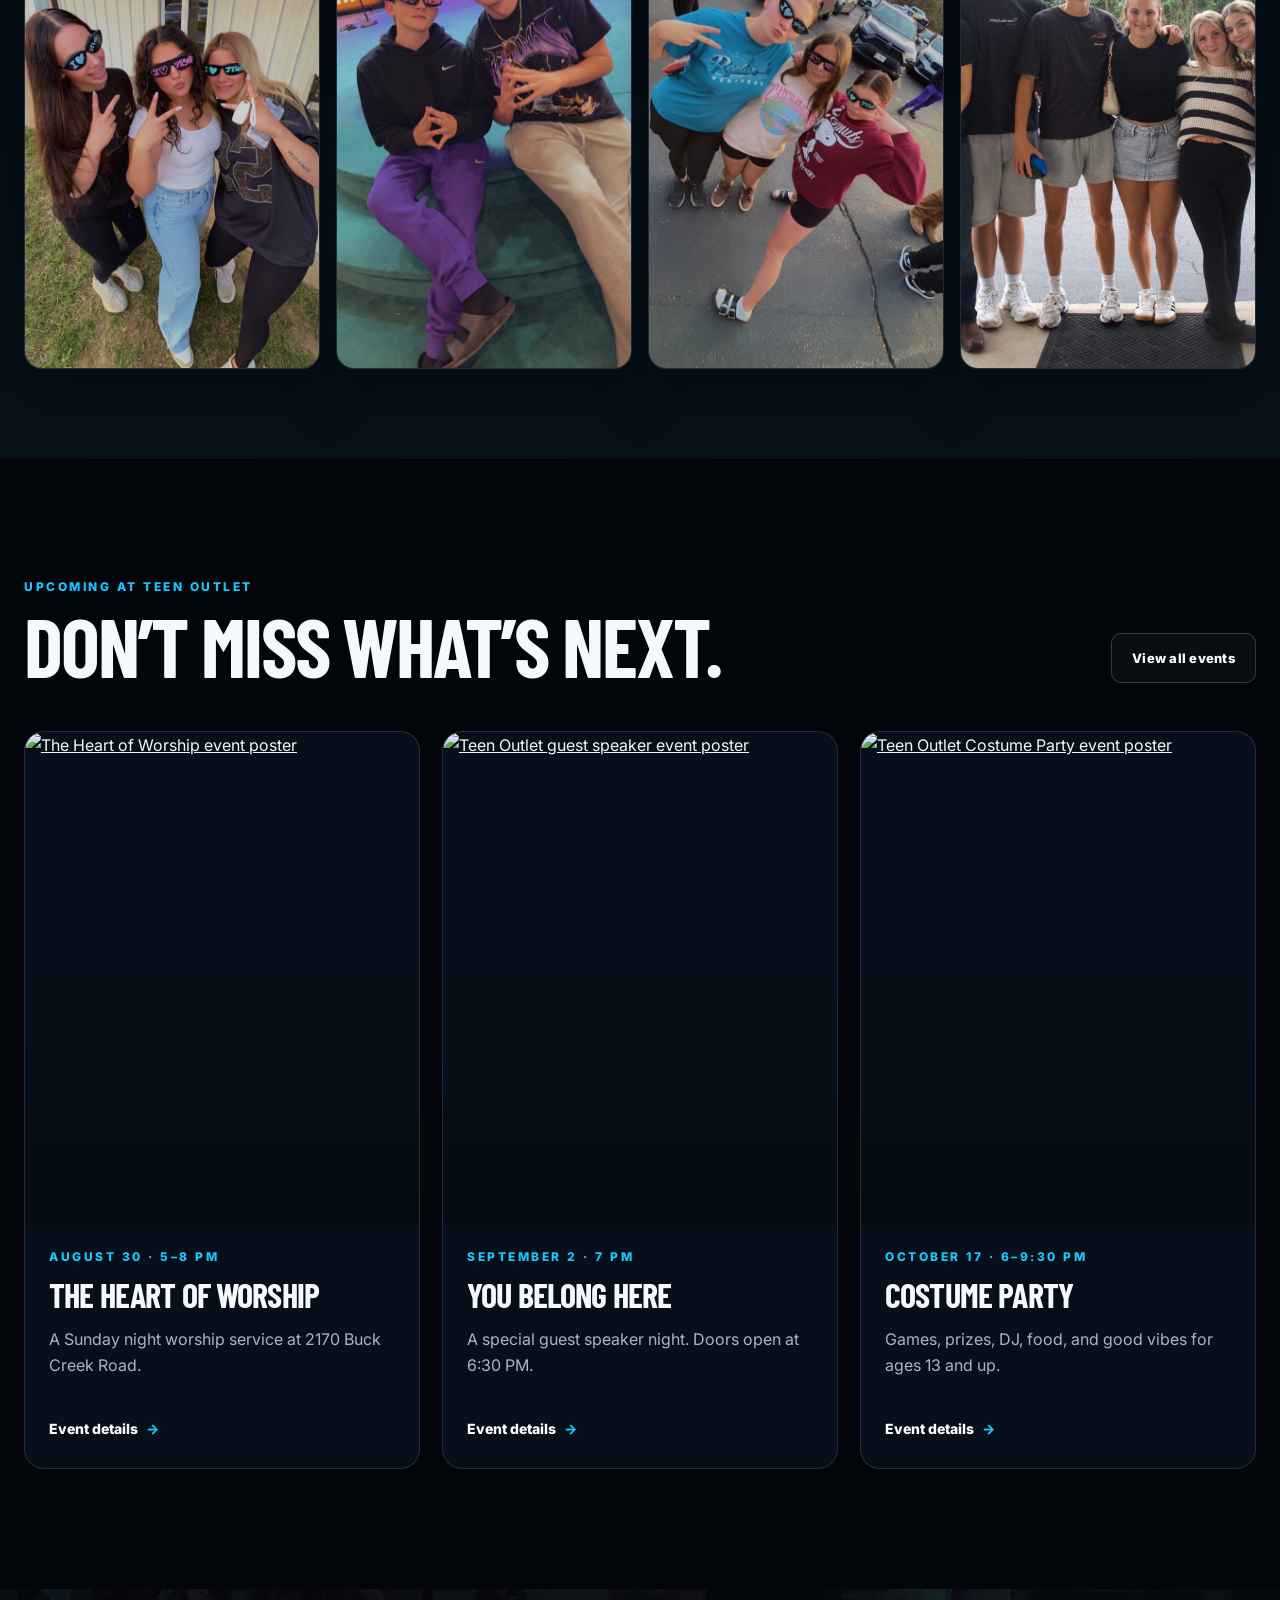
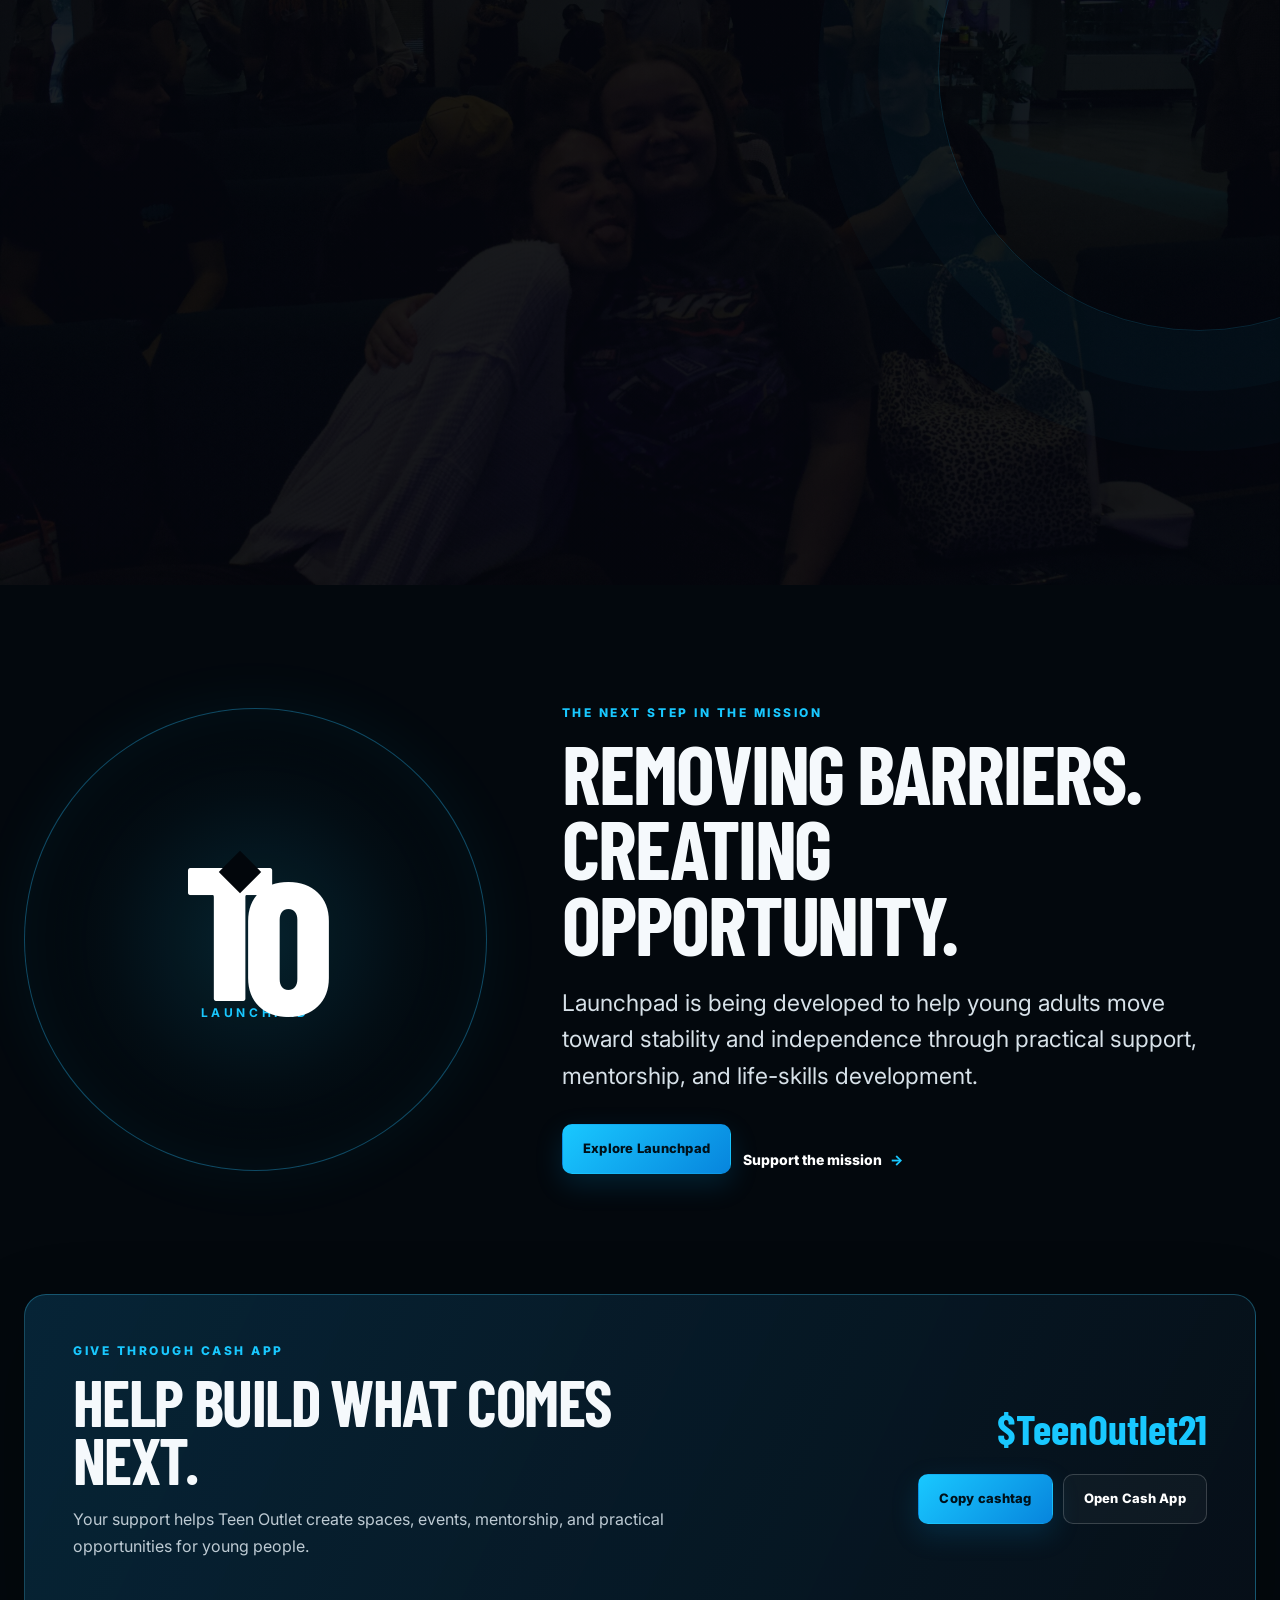
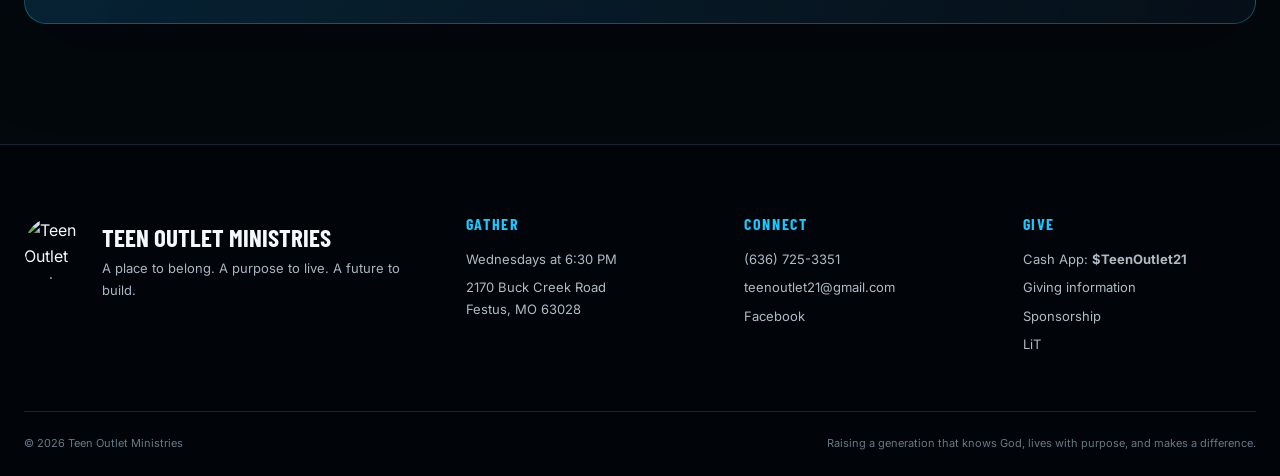
==== commit d7a772fe: "Refine homepage TO branding and Launchpad mark" ====
--- a/index.html
+++ b/index.html
@@ -10,19 +10,19 @@
   <link rel="icon" type="image/png" sizes="32x32" href="assets/icon-32.png">
   <link rel="manifest" href="site.webmanifest">
   <meta property="og:type" content="website"><meta property="og:title" content="Teen Outlet Ministries | Faith. Friends. Purpose."><meta property="og:description" content="Teen Outlet Ministries in Festus, Missouri. A place to belong, a purpose to live, and a future to build."><meta property="og:image" content="assets/teen-outlet-brand-banner.jpeg">
-  <link rel="preconnect" href="https://fonts.googleapis.com"><link rel="preconnect" href="https://fonts.gstatic.com" crossorigin><link href="https://fonts.googleapis.com/css2?family=Barlow+Condensed:wght@600;700;800;900&family=Inter:wght@400;500;600;700;800&display=swap" rel="stylesheet"><link rel="stylesheet" href="styles.css"><script>document.documentElement.classList.remove('no-js');</script>
+  <link rel="preconnect" href="https://fonts.googleapis.com"><link rel="preconnect" href="https://fonts.gstatic.com" crossorigin><link href="https://fonts.googleapis.com/css2?family=Barlow+Condensed:wght@600;700;800;900&family=Inter:wght@400;500;600;700;800&display=swap" rel="stylesheet"><link rel="stylesheet" href="styles.css"><style>.launchpad-mark .to-overlap{position:relative;display:block;width:150px;height:112px;margin:0 auto 16px;font-family:"Barlow Condensed",sans-serif;font-size:112px;font-weight:900;line-height:1;color:#fff;letter-spacing:-.13em;text-align:left}.launchpad-mark .to-overlap .t{position:absolute;left:4px;top:0}.launchpad-mark .to-overlap .o{position:absolute;left:63px;top:15px;letter-spacing:0}.launchpad-mark .to-overlap .o:before{content:"";position:absolute;left:-18px;top:-15px;width:30px;height:30px;background:#02060b;transform:rotate(45deg);z-index:1}.launchpad-mark .to-overlap .o b{position:relative;z-index:2;font:inherit}.launchpad-mark>strong{display:block}</style><script>document.documentElement.classList.remove('no-js');</script>
 </head>
 <body class="page-home">
 <div class="site-loader" aria-hidden="true"><div class="loader-mark"><img src="assets/teen-outlet-logo.jpeg" alt=""></div><span>POWERING ON</span></div><a class="skip-link" href="#main-content">Skip to content</a><div class="announcement-bar"><div class="announcement-inner"><span><strong>WEDNESDAYS</strong> AT 6:30 PM</span><span class="announcement-dot"></span><a href="https://www.google.com/maps/search/?api=1&query=2170+Buck+Creek+Road+Festus+MO+63028" target="_blank" rel="noopener">2170 BUCK CREEK ROAD · FESTUS, MO</a></div></div>
 <header class="site-header" data-header><a class="brand" href="index.html" aria-label="Teen Outlet home"><img src="assets/teen-outlet-logo.jpeg" alt="Teen Outlet TO power-button logo"><span class="brand-copy"><strong>TEEN OUTLET</strong><small>FAITH · FRIENDS · PURPOSE</small></span></a><button class="menu-toggle" type="button" aria-expanded="false" aria-controls="site-nav" aria-label="Open menu"><span></span><span></span><span></span></button><nav class="site-nav" id="site-nav" aria-label="Primary navigation"><a href="index.html" class="active">Home</a><a href="events.html">Events</a><a href="launchpad.html">Launchpad</a><a href="lit/">LiT</a><a href="sponsorship/">Sponsorship</a><a href="new-here.html">New Here</a><a href="give.html">Give</a><a class="nav-button" href="https://www.facebook.com/profile.php?id=61590344560767" target="_blank" rel="noopener">Facebook <span aria-hidden="true">↗</span></a></nav></header>
 <main id="main-content">
-<section class="hero hero-home"><div class="hero-grid" aria-hidden="true"></div><div class="hero-glow hero-glow-one" aria-hidden="true"></div><div class="hero-glow hero-glow-two" aria-hidden="true"></div><div class="hero-inner container"><div class="hero-copy reveal"><p class="kicker">FAITH. FRIENDS. PURPOSE.</p><h1><span>YOU</span> BELONG<br><em>HERE.</em></h1><p class="hero-lead">Raising a generation that knows God, lives with purpose, and makes a difference.</p><div class="hero-actions"><a class="button button-primary" href="new-here.html">Plan your first visit <span aria-hidden="true">→</span></a><a class="button button-secondary" href="events.html">See what’s happening</a></div><div class="hero-meta"><div><span>WHEN</span><strong>Wednesdays · 6:30 PM</strong></div><div><span>WHERE</span><strong>2170 Buck Creek Road</strong></div></div></div><div class="hero-visual reveal reveal-delay-1"><div class="hero-poster-wrap"><img class="hero-poster" src="assets/teen-outlet-brand-banner.jpeg" alt="Teen Outlet — A place to belong, a purpose to live, a future to build"><div class="hero-poster-shine" aria-hidden="true"></div></div><aside class="next-card" data-next-event-card><span class="next-label">NEXT UP</span><strong data-next-event-name>Teen Outlet Youth Night</strong><span data-next-event-date>Wednesday at 6:30 PM</span><div class="countdown"><div><strong data-countdown-days>00</strong><span>DAYS</span></div><div><strong data-countdown-hours>00</strong><span>HRS</span></div><div><strong data-countdown-minutes>00</strong><span>MIN</span></div></div></aside></div></div><a class="hero-scroll" href="#mission"><span></span>SCROLL</a></section>
+<section class="hero hero-home"><div class="hero-grid" aria-hidden="true"></div><div class="hero-glow hero-glow-one" aria-hidden="true"></div><div class="hero-glow hero-glow-two" aria-hidden="true"></div><div class="hero-inner container"><div class="hero-copy reveal"><p class="kicker">FAITH. FRIENDS. PURPOSE.</p><h1><span>YOU</span> BELONG<br><em>HERE.</em></h1><p class="hero-lead">Raising a generation that knows God, lives with purpose, and makes a difference.</p><div class="hero-actions"><a class="button button-primary" href="new-here.html">Plan your first visit <span aria-hidden="true">→</span></a><a class="button button-secondary" href="events.html">See what’s happening</a></div><div class="hero-meta"><div><span>WHEN</span><strong>Wednesdays · 6:30 PM</strong></div><div><span>WHERE</span><strong>2170 Buck Creek Road</strong></div></div></div><div class="hero-visual reveal reveal-delay-1"><div class="hero-poster-wrap"><img class="hero-poster" src="assets/teen-outlet-brand-banner.jpeg?v=20260829-brand" alt="Teen Outlet — A place to belong, a purpose to live, a future to build"><div class="hero-poster-shine" aria-hidden="true"></div></div><aside class="next-card" data-next-event-card><span class="next-label">NEXT UP</span><strong data-next-event-name>Teen Outlet Youth Night</strong><span data-next-event-date>Wednesday at 6:30 PM</span><div class="countdown"><div><strong data-countdown-days>00</strong><span>DAYS</span></div><div><strong data-countdown-hours>00</strong><span>HRS</span></div><div><strong data-countdown-minutes>00</strong><span>MIN</span></div></div></aside></div></div><a class="hero-scroll" href="#mission"><span></span>SCROLL</a></section>
 <section class="brand-marquee"><div class="marquee-track"><span>A PLACE TO <strong>BELONG.</strong></span><i></i><span>A PURPOSE TO <strong>LIVE.</strong></span><i></i><span>A FUTURE TO <strong>BUILD.</strong></span><i></i><span>A PLACE TO <strong>BELONG.</strong></span><i></i><span>A PURPOSE TO <strong>LIVE.</strong></span><i></i><span>A FUTURE TO <strong>BUILD.</strong></span><i></i></div></section>
 <section class="section mission-section" id="mission"><div class="container mission-grid"><div class="section-copy reveal"><p class="kicker">MORE THAN A YOUTH NIGHT</p><h2>A ministry built around <em>real people</em> and real purpose.</h2><p class="lead">Teen Outlet exists to give young people a place to belong, a purpose to live, and a future to build.</p><p>Through mentorship, discipleship, community, worship, and practical support, we strive to help the next generation discover who they are and who God has called them to be.</p><a class="text-link" href="new-here.html">What to expect on your first night <span>→</span></a></div><div class="mission-media reveal reveal-delay-1"><div class="media-card media-card-large"><img src="worship-01.jpeg" alt="Teen Outlet worship night" loading="lazy"></div><div class="media-card media-card-small"><img src="community-group-02.jpeg" alt="Teen Outlet students together" loading="lazy"></div><div class="mission-badge"><strong>ONE MORE</strong><span>FOR JESUS.</span></div></div></div></section>
 <section class="section experience-section"><div class="container"><div class="section-heading reveal"><p class="kicker">WHAT YOU’LL FIND HERE</p><h2>Faith that moves.<br>Friendships that last.</h2></div><div class="experience-grid"><article class="feature-card reveal"><span class="feature-number">01</span><h3>A place to belong</h3><p>A welcoming community where every student and every story matters.</p></article><article class="feature-card reveal reveal-delay-1"><span class="feature-number">02</span><h3>A purpose to live</h3><p>Worship, biblical teaching, prayer, and mentorship that help faith become real.</p></article><article class="feature-card reveal reveal-delay-2"><span class="feature-number">03</span><h3>A future to build</h3><p>Practical support and opportunities that help young people move forward with confidence.</p></article></div></div></section>
 <section class="section" style="background:linear-gradient(180deg,#03080e,#07121b);padding-top:90px;padding-bottom:90px;"><div class="container"><div class="section-heading reveal"><p class="kicker">THIS IS TEEN OUTLET</p><h2>Real people. Real faith. Real community.</h2><p>Teen Outlet is built around relationships — worshiping together, showing up for one another, and creating a place where young people know they belong.</p></div><div style="display:grid;grid-template-columns:repeat(auto-fit,minmax(220px,1fr));gap:16px;"><div class="media-card reveal" style="min-height:330px;"><img src="community-friends-01.jpeg" alt="Teen Outlet friends together" loading="lazy" style="width:100%;height:100%;object-fit:cover;"></div><div class="media-card reveal reveal-delay-1" style="min-height:330px;"><img src="community-guys-01.jpeg" alt="Teen Outlet students during youth night" loading="lazy" style="width:100%;height:100%;object-fit:cover;"></div><div class="media-card reveal reveal-delay-2" style="min-height:330px;"><img src="community-friends-02.jpeg" alt="Teen Outlet friends outside together" loading="lazy" style="width:100%;height:100%;object-fit:cover;"></div><div class="media-card reveal" style="min-height:330px;"><img src="community-group-01.jpeg" alt="Teen Outlet community gathering" loading="lazy" style="width:100%;height:100%;object-fit:cover;"></div></div></div></section>
 <section class="section events-preview-section"><div class="container"><div class="section-heading section-heading-row reveal"><div><p class="kicker">UPCOMING AT TEEN OUTLET</p><h2>Don’t miss what’s next.</h2></div><a class="button button-secondary" href="events.html">View all events</a></div><div class="event-preview-grid"><article class="event-tile reveal"><a class="event-image" href="events.html#heart-of-worship"><img src="assets/event-heart-of-worship.jpg" alt="The Heart of Worship event poster" loading="lazy"><span class="event-image-overlay"></span></a><div class="event-tile-copy"><p class="kicker">AUGUST 30 · 5–8 PM</p><h3>The Heart of Worship</h3><p>A Sunday night worship service at 2170 Buck Creek Road.</p><a class="text-link" href="events.html#heart-of-worship">Event details <span>→</span></a></div></article><article class="event-tile reveal reveal-delay-1"><a class="event-image" href="events.html#guest-speaker-night"><img src="assets/event-guest-speaker.jpg" alt="Teen Outlet guest speaker event poster" loading="lazy"><span class="event-image-overlay"></span></a><div class="event-tile-copy"><p class="kicker">SEPTEMBER 2 · 7 PM</p><h3>You Belong Here</h3><p>A special guest speaker night. Doors open at 6:30 PM.</p><a class="text-link" href="events.html#guest-speaker-night">Event details <span>→</span></a></div></article><article class="event-tile reveal reveal-delay-2"><a class="event-image" href="events.html#costume-party"><img src="assets/event-costume-party.jpg" alt="Teen Outlet Costume Party event poster" loading="lazy"><span class="event-image-overlay"></span></a><div class="event-tile-copy"><p class="kicker">OCTOBER 17 · 6–9:30 PM</p><h3>Costume Party</h3><p>Games, prizes, DJ, food, and good vibes for ages 13 and up.</p><a class="text-link" href="events.html#costume-party">Event details <span>→</span></a></div></article></div></div></section>
 <section class="section revival-section" style="background-image:linear-gradient(rgba(2,6,11,.9),rgba(2,6,11,.9)),url('community-seating-01.jpeg');background-size:cover;background-position:center;"><div class="container revival-grid"><div class="revival-title reveal"><p class="kicker">REVIVAL EVERYWHERE</p><h2>It doesn’t stop when youth night ends.</h2></div><div class="revival-copy reveal reveal-delay-1"><blockquote>“Revival isn’t just something that happens at church. It belongs in your classroom, your hallway, your team, your home—everywhere you go.”</blockquote><p>Teen Outlet challenges students to carry Jesus with them into school, sports, work, friendships, and everyday life.</p></div></div></section>
-<section class="section launchpad-preview"><div class="container launchpad-preview-grid"><div class="launchpad-mark reveal"><span>TO</span><strong>LAUNCHPAD</strong></div><div class="section-copy reveal reveal-delay-1"><p class="kicker">THE NEXT STEP IN THE MISSION</p><h2>Removing barriers.<br>Creating opportunity.</h2><p class="lead">Launchpad is being developed to help young adults move toward stability and independence through practical support, mentorship, and life-skills development.</p><div class="inline-actions"><a class="button button-primary" href="launchpad.html">Explore Launchpad</a><a class="text-link" href="give.html">Support the mission <span>→</span></a></div></div></div></section>
+<section class="section launchpad-preview"><div class="container launchpad-preview-grid"><div class="launchpad-mark reveal" aria-label="TO Launchpad"><span class="to-overlap" aria-hidden="true"><span class="t">T</span><span class="o"><b>O</b></span></span><strong>LAUNCHPAD</strong></div><div class="section-copy reveal reveal-delay-1"><p class="kicker">THE NEXT STEP IN THE MISSION</p><h2>Removing barriers.<br>Creating opportunity.</h2><p class="lead">Launchpad is being developed to help young adults move toward stability and independence through practical support, mentorship, and life-skills development.</p><div class="inline-actions"><a class="button button-primary" href="launchpad.html">Explore Launchpad</a><a class="text-link" href="give.html">Support the mission <span>→</span></a></div></div></div></section>
 <section class="section give-callout-section"><div class="container give-callout reveal"><div><p class="kicker">GIVE THROUGH CASH APP</p><h2>Help build what comes next.</h2><p>Your support helps Teen Outlet create spaces, events, mentorship, and practical opportunities for young people.</p></div><div class="give-callout-action"><strong>$TeenOutlet21</strong><button class="button button-primary" type="button" data-copy-cashtag>Copy cashtag</button><a class="button button-secondary" href="https://cash.app/$TeenOutlet21" target="_blank" rel="noopener">Open Cash App</a></div></div></section>
 </main><footer class="site-footer"><div class="footer-grid"><div class="footer-brand"><img src="assets/teen-outlet-logo.jpeg" alt="Teen Outlet TO logo"><div><strong>Teen Outlet Ministries</strong><span>A place to belong. A purpose to live. A future to build.</span></div></div><div class="footer-column"><h2>Gather</h2><p>Wednesdays at 6:30 PM</p><a href="https://www.google.com/maps/search/?api=1&query=2170+Buck+Creek+Road+Festus+MO+63028" target="_blank" rel="noopener">2170 Buck Creek Road<br>Festus, MO 63028</a></div><div class="footer-column"><h2>Connect</h2><a href="tel:+16367253351">(636) 725-3351</a><a href="mailto:teenoutlet21@gmail.com">teenoutlet21@gmail.com</a><a href="https://www.facebook.com/profile.php?id=61590344560767" target="_blank" rel="noopener">Facebook</a></div><div class="footer-column"><h2>Give</h2><a href="https://cash.app/$TeenOutlet21" target="_blank" rel="noopener">Cash App: <strong>$TeenOutlet21</strong></a><a href="give.html">Giving information</a><a href="sponsorship/">Sponsorship</a><a href="lit/">LiT</a></div></div><div class="footer-bottom"><span>© <span data-current-year>2026</span> Teen Outlet Ministries</span><span>Raising a generation that knows God, lives with purpose, and makes a difference.</span></div></footer><div class="toast" role="status" aria-live="polite" data-toast></div><script src="site-config.js"></script><script src="app.js"></script></body></html>
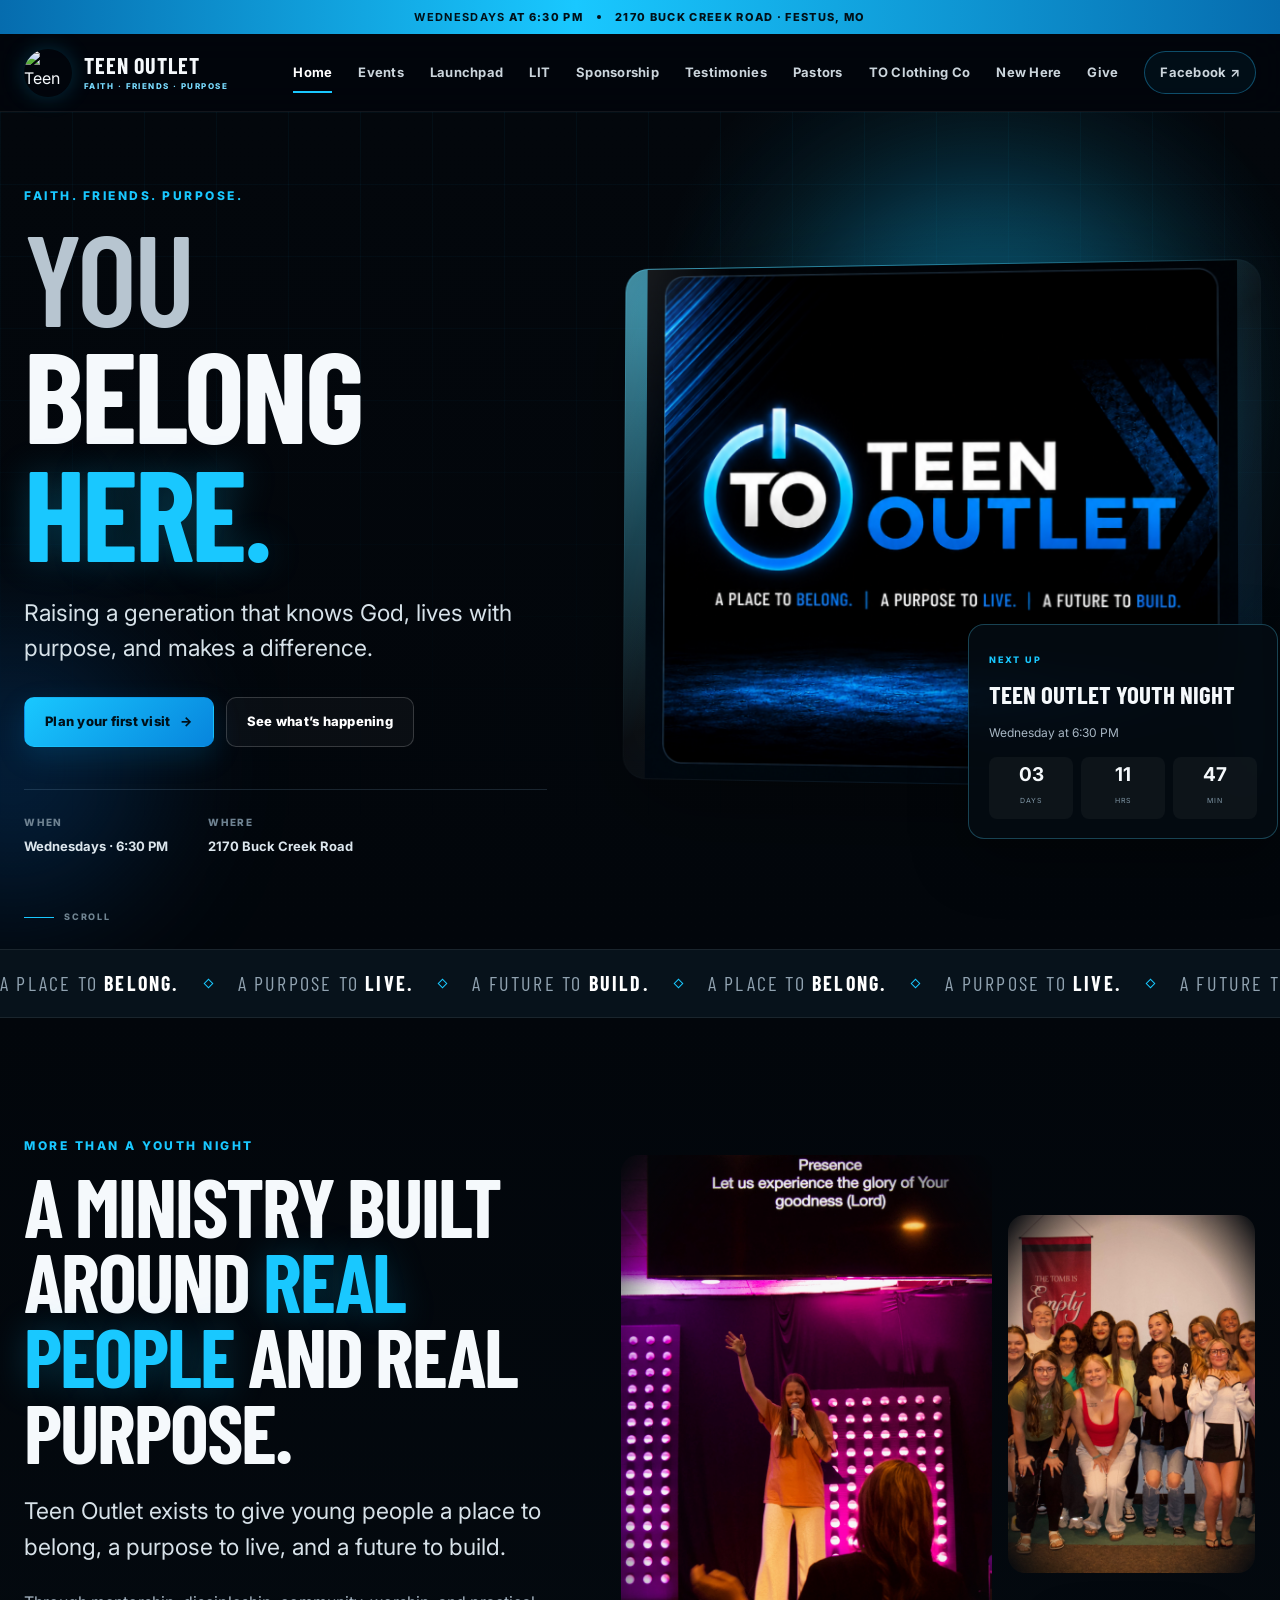
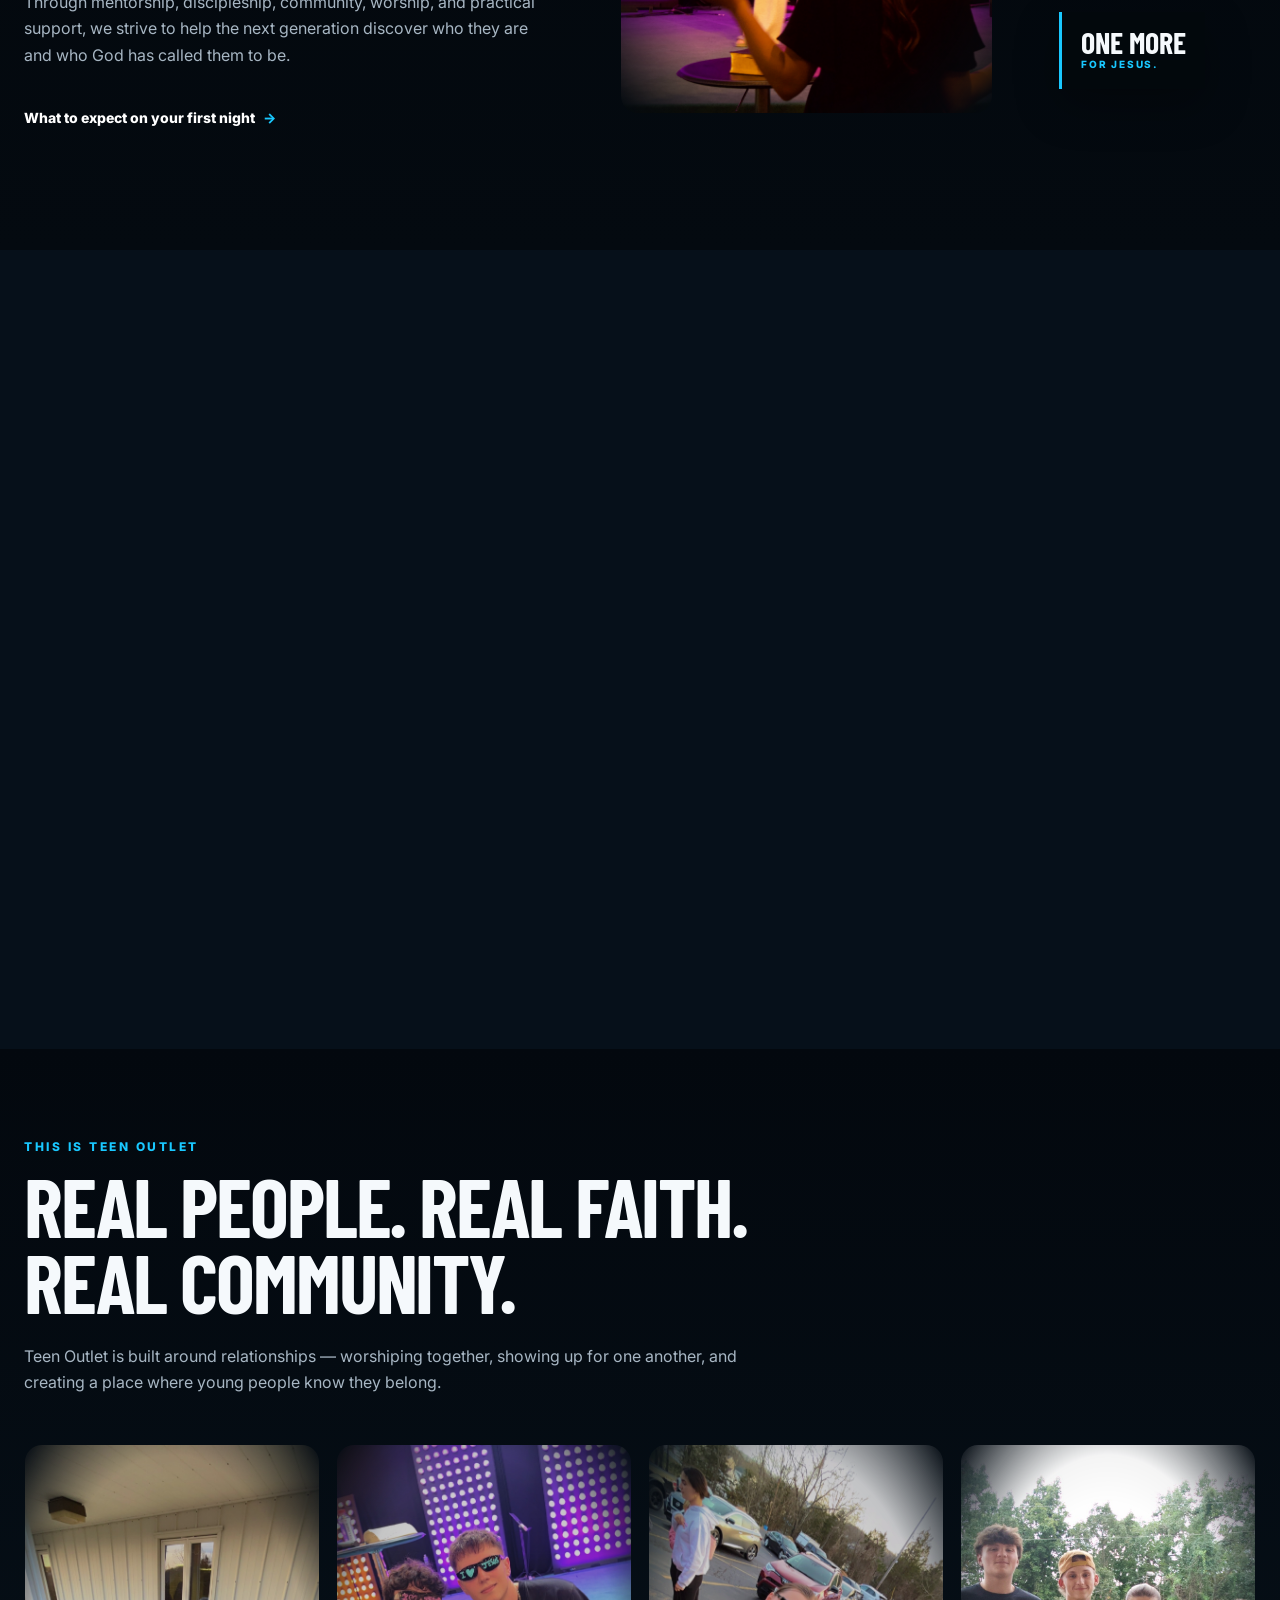
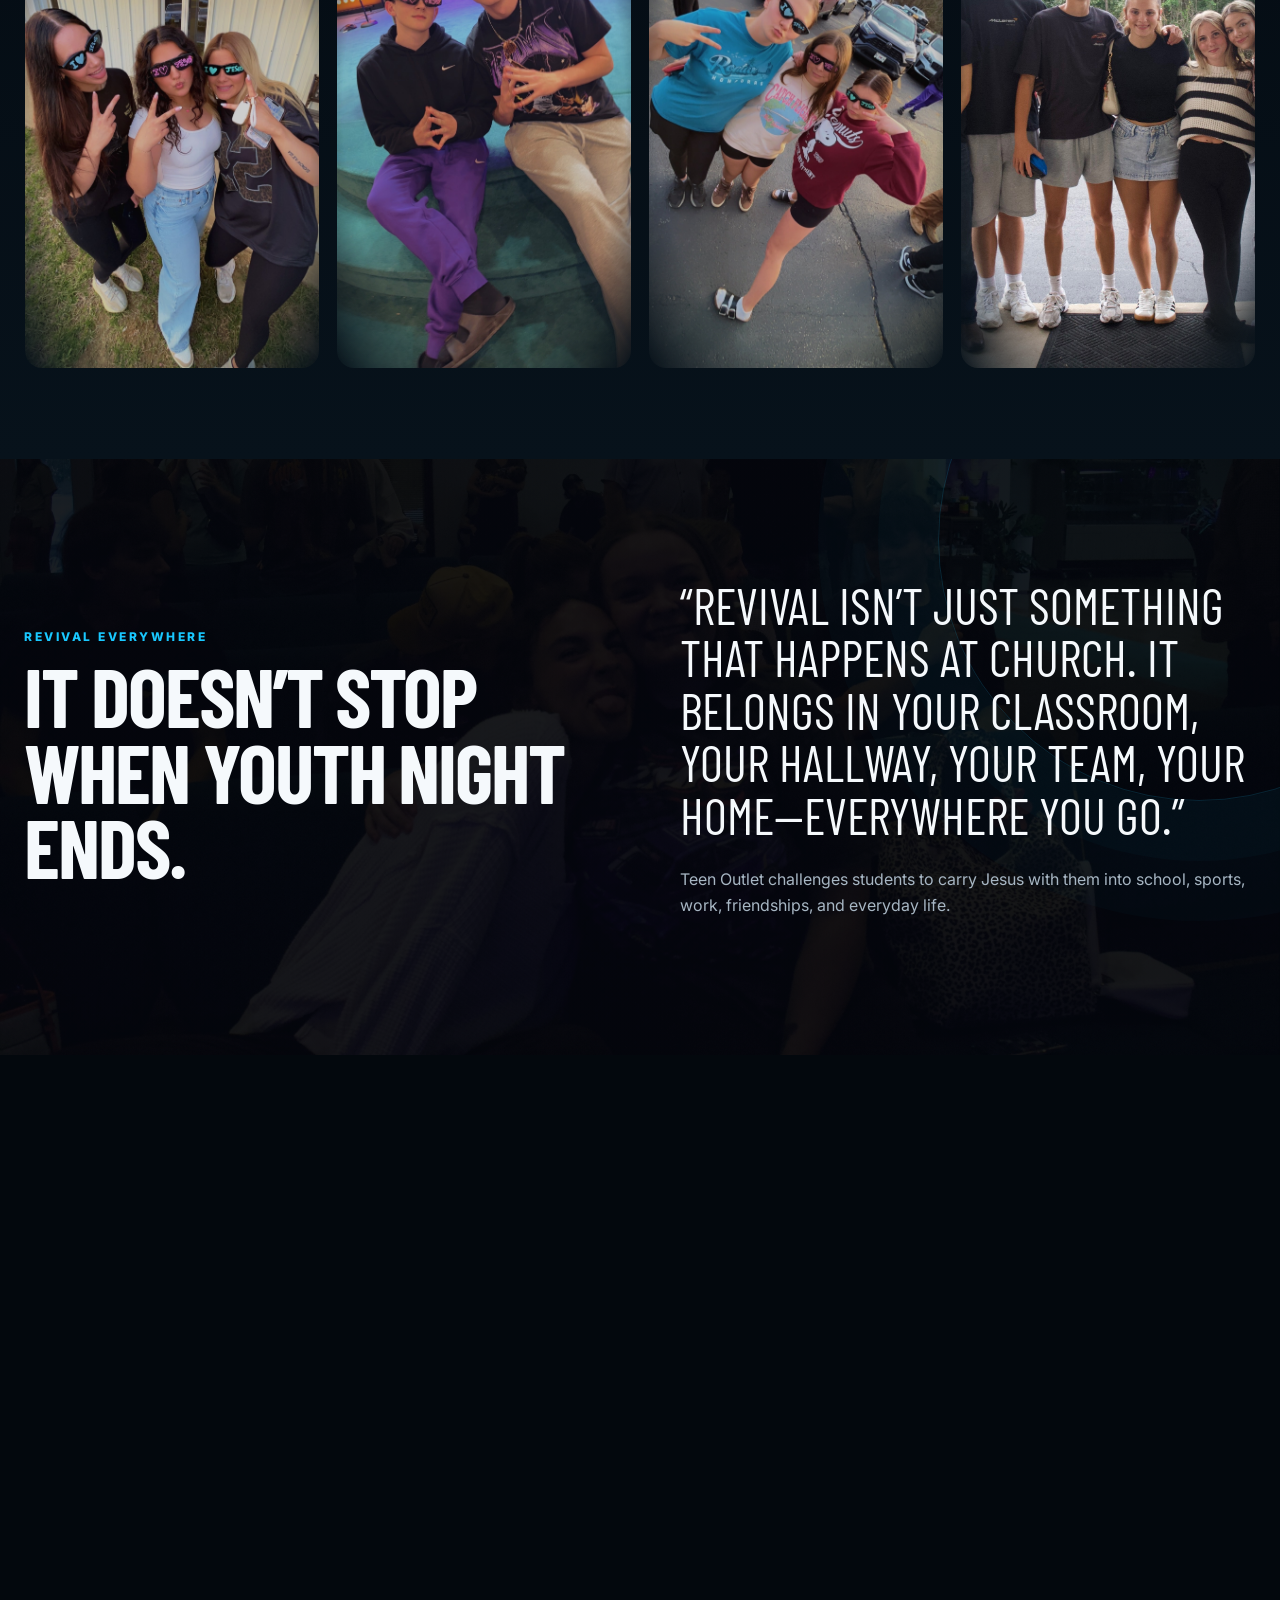
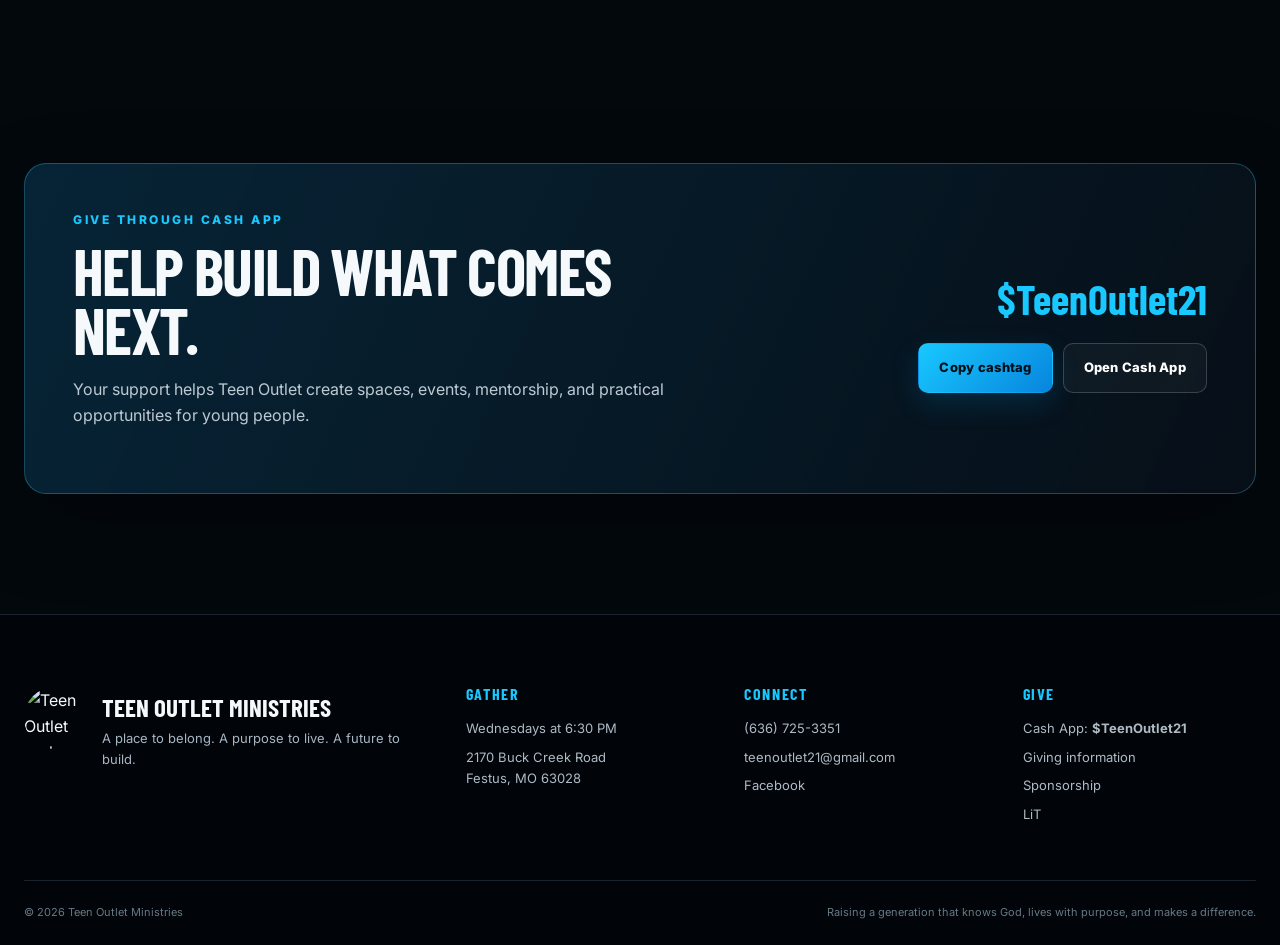
==== commit 5ad484e2: "Remove events preview from homepage" ====
--- a/index.html
+++ b/index.html
@@ -21,7 +21,6 @@
 <section class="section mission-section" id="mission"><div class="container mission-grid"><div class="section-copy reveal"><p class="kicker">MORE THAN A YOUTH NIGHT</p><h2>A ministry built around <em>real people</em> and real purpose.</h2><p class="lead">Teen Outlet exists to give young people a place to belong, a purpose to live, and a future to build.</p><p>Through mentorship, discipleship, community, worship, and practical support, we strive to help the next generation discover who they are and who God has called them to be.</p><a class="text-link" href="new-here.html">What to expect on your first night <span>→</span></a></div><div class="mission-media reveal reveal-delay-1"><div class="media-card media-card-large"><img src="worship-01.jpeg" alt="Teen Outlet worship night" loading="lazy"></div><div class="media-card media-card-small"><img src="community-group-02.jpeg" alt="Teen Outlet students together" loading="lazy"></div><div class="mission-badge"><strong>ONE MORE</strong><span>FOR JESUS.</span></div></div></div></section>
 <section class="section experience-section"><div class="container"><div class="section-heading reveal"><p class="kicker">WHAT YOU’LL FIND HERE</p><h2>Faith that moves.<br>Friendships that last.</h2></div><div class="experience-grid"><article class="feature-card reveal"><span class="feature-number">01</span><h3>A place to belong</h3><p>A welcoming community where every student and every story matters.</p></article><article class="feature-card reveal reveal-delay-1"><span class="feature-number">02</span><h3>A purpose to live</h3><p>Worship, biblical teaching, prayer, and mentorship that help faith become real.</p></article><article class="feature-card reveal reveal-delay-2"><span class="feature-number">03</span><h3>A future to build</h3><p>Practical support and opportunities that help young people move forward with confidence.</p></article></div></div></section>
 <section class="section" style="background:linear-gradient(180deg,#03080e,#07121b);padding-top:90px;padding-bottom:90px;"><div class="container"><div class="section-heading reveal"><p class="kicker">THIS IS TEEN OUTLET</p><h2>Real people. Real faith. Real community.</h2><p>Teen Outlet is built around relationships — worshiping together, showing up for one another, and creating a place where young people know they belong.</p></div><div style="display:grid;grid-template-columns:repeat(auto-fit,minmax(220px,1fr));gap:16px;"><div class="media-card reveal" style="min-height:330px;"><img src="community-friends-01.jpeg" alt="Teen Outlet friends together" loading="lazy" style="width:100%;height:100%;object-fit:cover;"></div><div class="media-card reveal reveal-delay-1" style="min-height:330px;"><img src="community-guys-01.jpeg" alt="Teen Outlet students during youth night" loading="lazy" style="width:100%;height:100%;object-fit:cover;"></div><div class="media-card reveal reveal-delay-2" style="min-height:330px;"><img src="community-friends-02.jpeg" alt="Teen Outlet friends outside together" loading="lazy" style="width:100%;height:100%;object-fit:cover;"></div><div class="media-card reveal" style="min-height:330px;"><img src="community-group-01.jpeg" alt="Teen Outlet community gathering" loading="lazy" style="width:100%;height:100%;object-fit:cover;"></div></div></div></section>
-<section class="section events-preview-section"><div class="container"><div class="section-heading section-heading-row reveal"><div><p class="kicker">UPCOMING AT TEEN OUTLET</p><h2>Don’t miss what’s next.</h2></div><a class="button button-secondary" href="events.html">View all events</a></div><div class="event-preview-grid"><article class="event-tile reveal"><a class="event-image" href="events.html#heart-of-worship"><img src="assets/event-heart-of-worship.jpg" alt="The Heart of Worship event poster" loading="lazy"><span class="event-image-overlay"></span></a><div class="event-tile-copy"><p class="kicker">AUGUST 30 · 5–8 PM</p><h3>The Heart of Worship</h3><p>A Sunday night worship service at 2170 Buck Creek Road.</p><a class="text-link" href="events.html#heart-of-worship">Event details <span>→</span></a></div></article><article class="event-tile reveal reveal-delay-1"><a class="event-image" href="events.html#guest-speaker-night"><img src="assets/event-guest-speaker.jpg" alt="Teen Outlet guest speaker event poster" loading="lazy"><span class="event-image-overlay"></span></a><div class="event-tile-copy"><p class="kicker">SEPTEMBER 2 · 7 PM</p><h3>You Belong Here</h3><p>A special guest speaker night. Doors open at 6:30 PM.</p><a class="text-link" href="events.html#guest-speaker-night">Event details <span>→</span></a></div></article><article class="event-tile reveal reveal-delay-2"><a class="event-image" href="events.html#costume-party"><img src="assets/event-costume-party.jpg" alt="Teen Outlet Costume Party event poster" loading="lazy"><span class="event-image-overlay"></span></a><div class="event-tile-copy"><p class="kicker">OCTOBER 17 · 6–9:30 PM</p><h3>Costume Party</h3><p>Games, prizes, DJ, food, and good vibes for ages 13 and up.</p><a class="text-link" href="events.html#costume-party">Event details <span>→</span></a></div></article></div></div></section>
 <section class="section revival-section" style="background-image:linear-gradient(rgba(2,6,11,.9),rgba(2,6,11,.9)),url('community-seating-01.jpeg');background-size:cover;background-position:center;"><div class="container revival-grid"><div class="revival-title reveal"><p class="kicker">REVIVAL EVERYWHERE</p><h2>It doesn’t stop when youth night ends.</h2></div><div class="revival-copy reveal reveal-delay-1"><blockquote>“Revival isn’t just something that happens at church. It belongs in your classroom, your hallway, your team, your home—everywhere you go.”</blockquote><p>Teen Outlet challenges students to carry Jesus with them into school, sports, work, friendships, and everyday life.</p></div></div></section>
 <section class="section launchpad-preview"><div class="container launchpad-preview-grid"><div class="launchpad-mark reveal" aria-label="TO Launchpad"><span class="to-overlap" aria-hidden="true"><span class="t">T</span><span class="o"><b>O</b></span></span><strong>LAUNCHPAD</strong></div><div class="section-copy reveal reveal-delay-1"><p class="kicker">THE NEXT STEP IN THE MISSION</p><h2>Removing barriers.<br>Creating opportunity.</h2><p class="lead">Launchpad is being developed to help young adults move toward stability and independence through practical support, mentorship, and life-skills development.</p><div class="inline-actions"><a class="button button-primary" href="launchpad.html">Explore Launchpad</a><a class="text-link" href="give.html">Support the mission <span>→</span></a></div></div></div></section>
 <section class="section give-callout-section"><div class="container give-callout reveal"><div><p class="kicker">GIVE THROUGH CASH APP</p><h2>Help build what comes next.</h2><p>Your support helps Teen Outlet create spaces, events, mentorship, and practical opportunities for young people.</p></div><div class="give-callout-action"><strong>$TeenOutlet21</strong><button class="button button-primary" type="button" data-copy-cashtag>Copy cashtag</button><a class="button button-secondary" href="https://cash.app/$TeenOutlet21" target="_blank" rel="noopener">Open Cash App</a></div></div></section>
